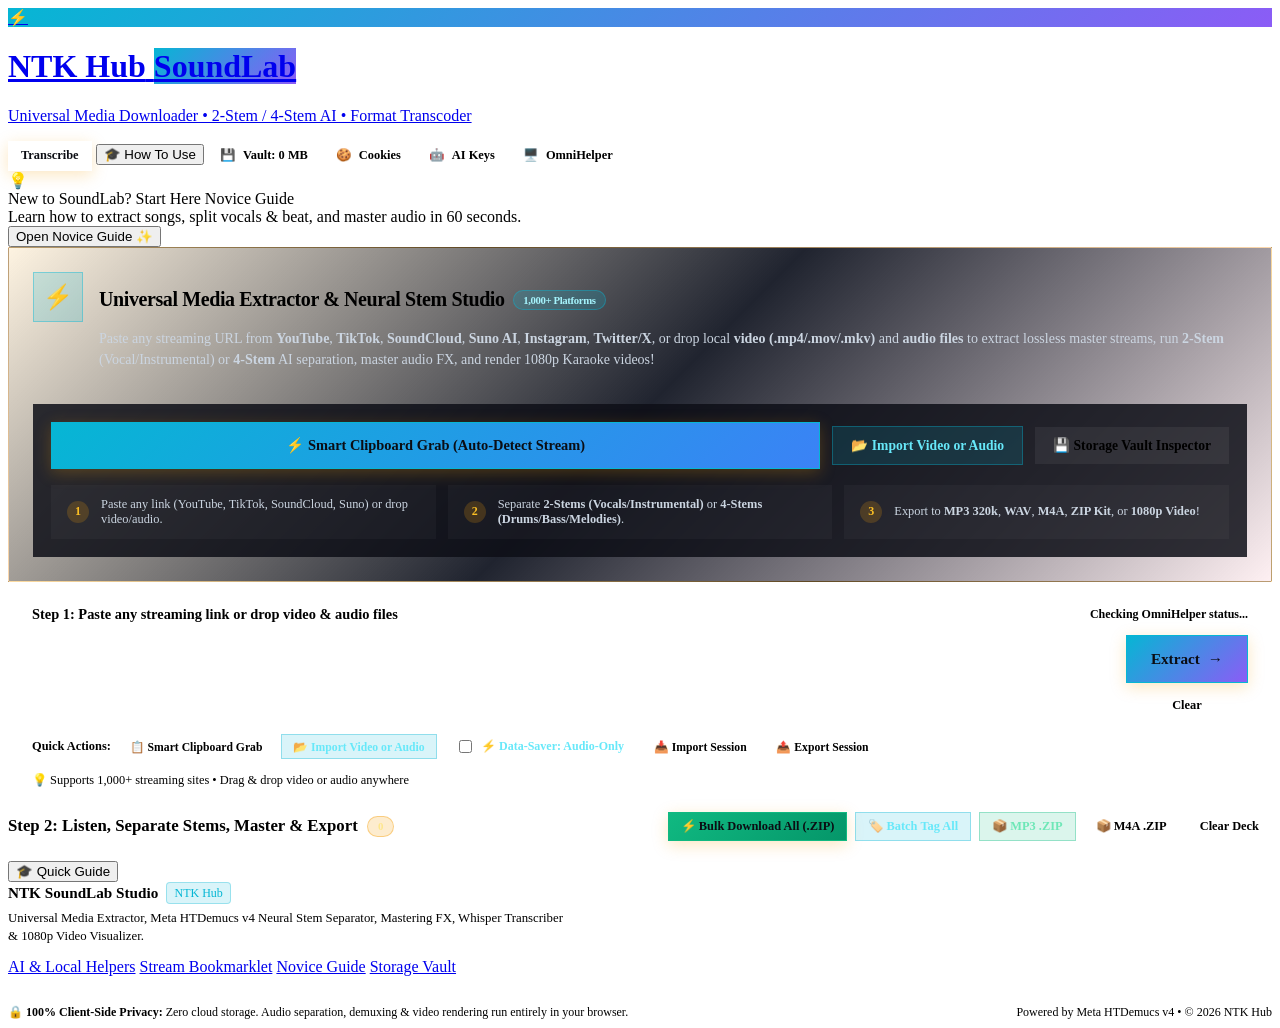
==== working/index.html @ 87c5a944 "Release SoundLab 2026.11.11.2 with practical setup and usage guides" ====
<!DOCTYPE html>
<html lang="en">
<head>
  <meta charset="UTF-8" />
  <meta name="viewport" content="width=device-width, initial-scale=1.0" />
  <meta name="theme-color" content="#06b6d4" />
  <title>NTK SoundLab Studio • Universal Media &amp; Neural Stem Separator</title>
  <meta name="description" content="NTK Hub universal multi-platform media downloader, video & audio demuxer, Meta HTDemucs v4 2-stem and 4-stem neural separator, waveform trimmer, mastering FX, ID3 tagger, and 1080p karaoke video studio." />

  <!-- PWA Manifest & Studio Vector Icons -->
  <link rel="manifest" href="manifest.json" />
  <link rel="icon" type="image/svg+xml" href="assets/icon.svg" />
  <link rel="apple-touch-icon" href="assets/icons/icon-192.png" />
  <meta name="apple-mobile-web-app-capable" content="yes" />
  <meta name="apple-mobile-web-app-status-bar-style" content="black-translucent" />
  <meta name="apple-mobile-web-app-title" content="NTK SoundLab" />

  <!-- Google Fonts: Inter, JetBrains Mono, Montserrat, Orbitron & Playfair Display -->
  <link rel="preconnect" href="https://fonts.googleapis.com" />
  <link rel="preconnect" href="https://fonts.gstatic.com" crossorigin />
  <link href="https://fonts.googleapis.com/css2?family=Inter:wght@400;500;600;700;800;900&family=JetBrains+Mono:wght@400;600;700&family=Montserrat:wght@700;800;900&family=Orbitron:wght@700;900&family=Poppins:wght@700;800&family=Bebas+Neue&family=Playfair+Display:ital,wght@0,600;0,700;1,600&display=swap" rel="stylesheet" />

  <!-- Modular CSS System -->
  <link rel="stylesheet" href="css/style.css?v=2026.11.11.2" />
  <link rel="stylesheet" href="css/components.css?v=2026.11.11.2" />
  <link rel="stylesheet" href="css/tutorial.css?v=2026.11.11.2" />
  <link rel="stylesheet" href="css/player.css?v=2026.11.11.2" />
  <link rel="stylesheet" href="css/visualizer.css?v=2026.11.11.2" />

  <link rel="stylesheet" href="css/transcribe.css?v=2026.11.11.2" />

  <!-- Bundled MP3 Encoder (lamejs) + ZIP Packager (JSZip) with CDN fallbacks -->
  <script src="lib/lame.all.js?v=2026.11.11.2"></script>
  <script src="lib/jszip.min.js?v=2026.11.11.2"></script>
  <script>
    if (typeof window.lamejs === 'undefined') {
      const s = document.createElement('script');
      s.src = 'https://cdn.jsdelivr.net/npm/lamejs@1.2.1/lame.all.js';
      document.head.appendChild(s);
    }
    if (typeof window.JSZip === 'undefined') {
      const z = document.createElement('script');
      z.src = 'https://cdn.jsdelivr.net/npm/jszip@3.10.1/dist/jszip.min.js';
      document.head.appendChild(z);
    }
  </script>

  <!-- Main ES Module Application -->
  <script type="module" src="js/app.js?v=2026.11.11.2"></script>
</head>
<body>

  <!-- ===================================================================== -->
  <!-- HEADER                                                                -->
  <!-- ===================================================================== -->
  <header class="app-header">
    <div class="app-container header-inner">
      <a href="#" class="brand">
        <div class="brand-icon" style="background:linear-gradient(135deg,#06b6d4,#8b5cf6)">⚡</div>
        <div class="brand-text">
          <h1>
            <span>NTK Hub</span>
            <span class="badge-engine" style="background:linear-gradient(135deg,#06b6d4,#8b5cf6)">SoundLab</span>
          </h1>
          <p>Universal Media Downloader • 2-Stem / 4-Stem AI • Format Transcoder</p>
        </div>
      </a>

      <div class="header-actions">
        <button id="btnOpenTranscribe" class="btn btn-primary btn-sm" type="button" onclick="app.transcribe.open()">Transcribe</button>
        <!-- 🎓 Unmissable Novice Guide / How To Use Button -->
        <button
          type="button"
          onclick="app.openTutorialModal()"
          class="btn-header-tutorial"
          title="Interactive Novice Guide &amp; Walkthrough"
        >
          <span class="pulse-dot"></span>
          <span>🎓 How To Use</span>
        </button>

        <button
          id="btnInstallPwa"
          onclick="app.openInstallModal()"
          class="btn btn-warning btn-sm"
          style="display:none;"
          title="Install NTK SoundLab Studio as a standalone app"
        >
          <span>📲</span>
          <span>Install App</span>
        </button>

        <button
          id="btnVaultStatus"
          onclick="app.openVaultModal()"
          class="btn btn-secondary btn-sm"
          title="IndexedDB Offline Vault (caches audio, stems, video blobs & AI models)"
        >
          <span>💾</span>
          <span id="vaultBadgeText">Vault: 0 MB</span>
        </button>

        <button
          id="btnOpenCookies"
          class="btn btn-secondary btn-sm"
          title="Session Cookie Manager for private and age-gated media"
        >
          <span>🍪</span>
          <span>Cookies</span>
        </button>

        <button
          id="btnOpenAiKeys"
          class="btn btn-secondary btn-sm"
          onclick="app.openAiSettingsModal()"
          title="OpenRouter AI Key &amp; Automatic Transcription Settings"
        >
          <span>🤖</span>
          <span>AI Keys</span>
        </button>

        <button
          onclick="app.openHelperModal()"
          class="btn btn-secondary btn-sm"
          title="Local Python OmniHelper Server (yt-dlp + PyTorch HTDemucs)"
        >
          <span>🖥️</span>
          <span>OmniHelper</span>
        </button>
      </div>
    </div>
  </header>

  <!-- ===================================================================== -->
  <!-- MAIN CONTENT AREA                                                     -->
  <!-- ===================================================================== -->
  <main class="app-container main-content">

    <!-- 💡 NOVICE HERO CALLOUT BANNER (60-SECOND NOVICE GUIDE) -->
    <div id="noviceGuideBanner" class="novice-guide-banner">
      <div class="guide-banner-left">
        <div class="guide-banner-icon">💡</div>
        <div class="guide-banner-text">
          <div class="guide-banner-title">
            <span>New to SoundLab? Start Here</span>
            <span class="guide-badge-newbie">Novice Guide</span>
          </div>
          <div class="guide-banner-sub">
            Learn how to extract songs, split vocals &amp; beat, and master audio in 60 seconds.
          </div>
        </div>
      </div>
      <button type="button" class="btn-guide-cta" onclick="app.openTutorialModal()">
        <span>Open Novice Guide</span>
        <span>✨</span>
      </button>
    </div>

    <!-- UNIVERSAL MEDIA HERO CARD -->
    <section class="card card-hero">
      <div class="hero-content">
        <div class="hero-header">
          <div class="hero-icon" style="background:rgba(6,182,212,0.18);border-color:rgba(6,182,212,0.4)">⚡</div>
          <div class="hero-title-group">
            <h2>
              <span>Universal Media Extractor &amp; Neural Stem Studio</span>
              <span class="badge-pill badge-cyan">1,000+ Platforms</span>
            </h2>
            <p>
              Paste any streaming URL from <strong>YouTube</strong>, <strong>TikTok</strong>, <strong>SoundCloud</strong>, <strong>Suno AI</strong>, <strong>Instagram</strong>, <strong>Twitter/X</strong>, or drop local <strong>video (.mp4/.mov/.mkv)</strong> and <strong>audio files</strong> to extract lossless master streams, run <strong>2-Stem</strong> (Vocal/Instrumental) or <strong>4-Stem</strong> AI separation, master audio FX, and render 1080p Karaoke videos!
            </p>
          </div>
        </div>

        <div class="grabber-box">
          <div class="grabber-actions">
            <button
              onclick="app.pasteAndResolveClipboard()"
              class="btn btn-primary btn-bookmarklet"
              style="background:linear-gradient(135deg,#06b6d4 0%,#3b82f6 100%);border-color:#06b6d4"
              title="Read clipboard and resolve link immediately"
            >
              <span>⚡ Smart Clipboard Grab (Auto-Detect Stream)</span>
            </button>

            <button
              onclick="document.getElementById('localAudioFileInput').click()"
              class="btn btn-cyan"
            >
              <span>📂 Import Video or Audio</span>
            </button>

            <button
              onclick="app.openVaultModal()"
              class="btn btn-secondary"
              title="Inspect offline cached files and disk quota"
            >
              <span>💾 Storage Vault Inspector</span>
            </button>
          </div>

          <div class="grabber-steps">
            <div class="step-item">
              <span class="step-num">1</span>
              <span>Paste any link (YouTube, TikTok, SoundCloud, Suno) or drop video/audio.</span>
            </div>
            <div class="step-item">
              <span class="step-num">2</span>
              <span>Separate <strong>2-Stems (Vocals/Instrumental)</strong> or <strong>4-Stems (Drums/Bass/Melodies)</strong>.</span>
            </div>
            <div class="step-item">
              <span class="step-num">3</span>
              <span>Export to <strong>MP3 320k</strong>, <strong>WAV</strong>, <strong>M4A</strong>, <strong>ZIP Kit</strong>, or <strong>1080p Video</strong>!</span>
            </div>
          </div>
        </div>
      </div>
    </section>

    <!-- STEP 1: SMART URL & LOCAL FILE IMPORT SECTION -->
    <section class="card">
      <div class="input-header">
        <label for="songUrlInput" class="input-label">
          <span>Step 1: Paste any streaming link or drop video &amp; audio files</span>
        </label>
        <div id="proxyStatusPill" class="proxy-status-pill">
          <span class="status-dot"></span>
          <span>Checking OmniHelper status...</span>
        </div>
      </div>

      <div class="input-group">
        <textarea
          id="songUrlInput"
          class="url-textarea"
          rows="2"
          placeholder="Paste YouTube, TikTok, SoundCloud, Suno AI, Instagram, Twitter/X, Vimeo, HLS (.m3u8), or direct MP4/MP3 URLs..."
        ></textarea>

        <div class="input-controls">
          <button id="btnAddSong" class="btn btn-primary btn-lg" style="background:linear-gradient(135deg,#06b6d4 0%,#8b5cf6 100%);border-color:#06b6d4">
            <span>Extract</span>
            <span>→</span>
          </button>
          <button id="btnClearInput" class="btn btn-ghost btn-sm">
            Clear
          </button>
        </div>
      </div>

      <div class="input-footer">
        <div class="quick-samples">
          <span style="font-weight:700;color:var(--text-secondary)">Quick Actions:</span>
          <button
            onclick="app.pasteAndResolveClipboard()"
            class="btn btn-secondary btn-sm"
            style="padding:0.28rem 0.68rem;font-size:0.73rem"
            title="Read links directly from clipboard and load them into the deck"
          >
            📋 Smart Clipboard Grab
          </button>

          <input
            type="file"
            id="localAudioFileInput"
            accept=".mp4,.mov,.mkv,.webm,.avi,.m4a,.mp3,.wav,.flac,.ogg,video/*,audio/*"
            multiple
            style="display:none"
            onchange="app.handleLocalFileSelect(event)"
          />
          <button
            onclick="document.getElementById('localAudioFileInput').click()"
            class="btn btn-cyan btn-sm"
            style="padding:0.28rem 0.68rem;font-size:0.73rem"
            title="Import any video or audio file from your device for audio demuxing, 2-Stem / 4-Stem AI separation, Trimming, FX, or Video rendering"
          >
            📂 Import Video or Audio
          </button>

          <label style="display:inline-flex;align-items:center;gap:0.35rem;font-size:0.75rem;cursor:pointer;color:var(--text-secondary);background:rgba(255,255,255,0.04);padding:0.28rem 0.68rem;border-radius:6px;border:1px solid var(--border-subtle)" title="Toggle Data-Saver to extract audio streams only without downloading full video">
            <input type="checkbox" id="chkAudioOnlyGrab" style="accent-color:#06b6d4" />
            <span style="color:#67e8f9;font-weight:600">⚡ Data-Saver: Audio-Only</span>
          </label>

          <input
            type="file"
            id="deckJsonFileInput"
            accept=".json,application/json"
            style="display:none"
            onchange="app.handleImportDeckJson(event)"
          />
          <button
            onclick="document.getElementById('deckJsonFileInput').click()"
            class="btn btn-secondary btn-sm"
            style="padding:0.28rem 0.68rem;font-size:0.73rem"
            title="Import a saved Studio Deck JSON session"
          >
            📥 Import Session
          </button>

          <button
            onclick="app.exportDeckJson()"
            class="btn btn-secondary btn-sm"
            style="padding:0.28rem 0.68rem;font-size:0.73rem"
            title="Export your current Studio Deck metadata as a portable JSON session"
          >
            📤 Export Session
          </button>
        </div>
        <div>
          <span>💡 Supports 1,000+ streaming sites • Drag &amp; drop video or audio anywhere</span>
        </div>
      </div>
    </section>

    <!-- STEP 2: ACTIVE SONGS DECK -->
    <section>
      <div class="section-header" style="flex-wrap:wrap">
        <div class="section-title">
          <span>Step 2: Listen, Separate Stems, Master & Export</span>
          <span id="songCountBadge" class="badge-pill badge-amber">0</span>
        </div>

        <div class="deck-actions-group">
          <button
            id="btnBulkDownloadZip"
            onclick="app.openBulkDownloadModal()"
            class="btn btn-primary btn-sm"
            style="background:linear-gradient(135deg, #10b981 0%, #059669 100%);border-color:#10b981;font-weight:700"
            title="Download all songs in your playlist or deck at once into a single .ZIP with your chosen format"
          >
            ⚡ Bulk Download All (.ZIP)
          </button>
          <button
            id="btnBatchMetaTag"
            onclick="app.openBatchMetaModal()"
            class="btn btn-cyan btn-sm"
            title="Edit Album, Artist, Year, and Genre tags for all tracks in the deck at once"
          >
            🏷️ Batch Tag All
          </button>
          <button
            id="btnBatchZipMp3"
            onclick="app.downloadBatchDeckZip('mp3')"
            class="btn btn-accent btn-sm"
            title="Quick Download every song in your deck as Tagged 320k MP3s inside a single .ZIP"
          >
            📦 MP3 .ZIP
          </button>
          <button
            id="btnBatchZipM4a"
            onclick="app.downloadBatchDeckZip('m4a')"
            class="btn btn-secondary btn-sm"
            title="Quick Download every song in your deck as original M4A masters inside a single .ZIP"
          >
            📦 M4A .ZIP
          </button>
          <button id="btnClearAll" class="btn btn-ghost btn-sm" style="color:var(--text-muted)">
            Clear Deck
          </button>
        </div>
      </div>

      <!-- Container dynamically populated by app.js -->
      <div id="songsContainer" class="songs-grid"></div>
    </section>

  </main>

  <!-- ===================================================================== -->
  <!-- NEURAL AI STEM STUDIO (2-STEM & 4-STEM HTDEMUCS v4)                   -->
  <!-- ===================================================================== -->
  <div id="stemsModal" class="modal-overlay">
    <div class="modal-content stems-modal-content">
      <div class="modal-header">
        <div class="modal-title">
          <span>🎛️</span>
          <span id="stemsModalTitle">Neural AI Stem Studio</span>
        </div>
        <button data-close-modal class="btn btn-ghost btn-icon">✕</button>
      </div>

      <p style="font-size:0.83rem;color:var(--text-secondary);line-height:1.45">
        Neural source separation powered by <strong>Meta HTDemucs v4</strong>. Choose <strong>2-Stem Mode</strong> (Vocals + Clean Instrumental), <strong>4-Stem Studio</strong> (Vocals, Drums, Bass, Melodies), or <strong>Vocal Demixing</strong> (Lead + Backing Harmonies).
      </p>

      <!-- Hybrid Engine & Stem Mode Toolbar -->
      <div class="engine-toolbar" style="gap:0.75rem;flex-wrap:wrap">
        <div style="display:flex;align-items:center;gap:0.45rem;flex-wrap:wrap">
          <label for="stemTargetMode" style="font-size:0.76rem;font-weight:700;color:#67e8f9">Stem Mode:</label>
          <select id="stemTargetMode" class="studio-select" onchange="app.handleStemTargetModeChange(this.value)">
            <option value="2-stem">✌️ 2-Stem (Vocals + Instrumental)</option>
            <option value="4-stem" selected>🎛️ 4-Stem (Vocals, Drums, Bass, Melodies)</option>
            <option value="vocal-split">🎙️ Vocal Demix (Lead + Backing)</option>
            <option value="5-stem">📦 5-Stem Studio Kit (All Tracks)</option>
          </select>
        </div>

        <div style="display:flex;align-items:center;gap:0.45rem;flex-wrap:wrap">
          <label for="stemEngineMode" style="font-size:0.76rem;font-weight:700;color:var(--text-secondary)">AI Engine:</label>
          <select id="stemEngineMode" class="studio-select">
            <option value="auto">⚡ Auto Hybrid (Local PyTorch → In-Browser WebGPU/WASM)</option>
            <option value="local">🖥️ Local PyTorch HTDemucs v4 (Port 8899 Helper)</option>
            <option value="browser">🌐 In-Browser ONNX WebGPU / WASM (100% Static Host)</option>
          </select>
        </div>

        <div style="display:flex;align-items:center;gap:0.5rem;margin-left:auto">
          <span id="stemActiveEngineBadge" class="badge-pill badge-emerald">HTDemucs v4</span>
          <button
            id="btnReseparateStems"
            onclick="app.reseparateActiveStems()"
            class="btn btn-secondary btn-sm"
            title="Run fresh neural stem separation using the selected engine"
          >
            ↻ Re-run AI
          </button>
        </div>
      </div>

      <!-- Neural Progress Card -->
      <div id="stemsProgressCard" class="stem-progress-card">
        <div class="progress-bar-track">
          <div id="stemsProgressBar" class="progress-bar-fill" style="width:0%"></div>
        </div>
        <div class="progress-status-text">
          <span id="stemsStatusText">Initializing HTDemucs v4 neural network...</span>
          <strong id="stemsProgressPct">0%</strong>
        </div>
      </div>

      <!-- 4-Track Interactive Console Mixer -->
      <div id="stemsConsoleWrap" class="stem-console-wrap" style="display:none">
        <!-- Master Transport & Presets -->
        <div class="console-transport">
          <div class="transport-main-row">
            <button
              id="stemMixPlayBtn"
              onclick="app.toggleStemMixerPlay()"
              class="btn btn-primary btn-sm"
              style="min-width:96px"
            >
              ▶ Play Mix
            </button>
            <button
              onclick="app.stopStemMixer()"
              class="btn btn-secondary btn-sm"
              title="Stop & return to 0:00"
            >
              ⏹
            </button>
            <input
              type="range"
              id="stemMixScrubber"
              class="transport-scrubber"
              min="0"
              max="1000"
              value="0"
              oninput="app.seekStemMixer(this.value)"
            />
            <span id="stemMixTimeText" class="transport-time">0:00 / 0:00</span>
          </div>

          <div class="preset-chips-row" id="presetChipsRow">
            <span style="font-size:0.72rem;font-weight:700;color:var(--text-muted);margin-right:0.2rem">Quick Mix:</span>
            <button class="preset-chip active" id="chip-preset-full" data-stem-preset="full" onclick="app.applyStemPreset('full')">🎚️ Balanced Mix</button>
            <button class="preset-chip" id="chip-preset-acapella" data-stem-preset="acapella" onclick="app.applyStemPreset('acapella')">🎤 Acapella (Voice Only)</button>
            <button class="preset-chip" id="chip-preset-karaoke" data-stem-preset="karaoke" onclick="app.applyStemPreset('karaoke')">🎸 Karaoke (No Voice)</button>
            <button class="preset-chip" id="chip-preset-boost" data-stem-preset="voice_boost" onclick="app.applyStemPreset('voice_boost')">🔊 Voice Boost</button>
            <button class="preset-chip" id="chip-preset-drumless" data-stem-preset="drumless" onclick="app.applyStemPreset('drumless')">🥁 Drumless</button>
            <button class="preset-chip" id="chip-preset-rhythm" data-stem-preset="rhythm" onclick="app.applyStemPreset('rhythm')">🔊 Rhythm (D+B)</button>
            <button
              id="btnSplitVocals"
              onclick="app.splitCurrentVocals()"
              class="btn btn-cyan btn-sm"
              style="font-size:0.72rem;padding:0.22rem 0.55rem;margin-left:auto"
              title="Separate Vocals into Lead Vocals and Backing Harmonies"
            >
              🎙️ Split Vocals (Lead / Backing)
            </button>
          </div>
        </div>

        <!-- Channel Strips -->
        <div class="stem-tracks-list">
          <!-- Strip 1: Vocals (Full) -->
          <div class="stem-strip" id="stem-strip-vocals">
            <div class="stem-track-label">
              <span class="stem-dot" style="background:#22d3ee;box-shadow:0 0 8px #22d3ee"></span>
              <span>🎤 Vocals (All)</span>
            </div>
            <div class="stem-ms-group">
              <button id="stem-mute-vocals" class="btn-ms mute-btn" onclick="app.toggleStemMute('vocals')" title="Mute Vocals">M</button>
              <button id="stem-solo-vocals" class="btn-ms solo-btn" onclick="app.toggleStemSolo('vocals')" title="Solo Vocals">S</button>
            </div>
            <div class="stem-fader-col">
              <div class="stem-fader-row">
                <input type="range" id="stem-fader-vocals" class="stem-fader" min="0" max="150" value="100" oninput="app.setStemVolume('vocals', this.value)" />
                <span id="stem-gain-vocals" class="stem-gain-val">100%</span>
              </div>
              <div class="stem-meter-track"><div id="stem-meter-vocals" class="stem-meter-fill"></div></div>
            </div>
            <div class="stem-dl-pair">
              <button class="btn btn-cyan btn-sm" onclick="app.downloadStemTrack('vocals', 'wav')">WAV</button>
              <button class="btn btn-secondary btn-sm" onclick="app.downloadStemTrack('vocals', 'mp3')">MP3</button>
            </div>
          </div>

          <!-- Strip 0: Full Instrumental (used in 2-Stem & Vocal Demix Modes) -->
          <div class="stem-strip" id="stem-strip-instrumental" style="display:none;background:rgba(168,85,247,0.06);border-color:rgba(168,85,247,0.3)">
            <div class="stem-track-label">
              <span class="stem-dot" style="background:#c084fc;box-shadow:0 0 8px #c084fc"></span>
              <span>🎸 Full Instrumental</span>
            </div>
            <div class="stem-ms-group">
              <button id="stem-mute-instrumental" class="btn-ms mute-btn" onclick="app.toggleStemMute('instrumental')" title="Mute Instrumental">M</button>
              <button id="stem-solo-instrumental" class="btn-ms solo-btn" onclick="app.toggleStemSolo('instrumental')" title="Solo Instrumental">S</button>
            </div>
            <div class="stem-fader-col">
              <div class="stem-fader-row">
                <input type="range" id="stem-fader-instrumental" class="stem-fader" min="0" max="150" value="100" oninput="app.setStemVolume('instrumental', this.value)" />
                <span id="stem-gain-instrumental" class="stem-gain-val">100%</span>
              </div>
              <div class="stem-meter-track"><div id="stem-meter-instrumental" class="stem-meter-fill"></div></div>
            </div>
            <div class="stem-dl-pair">
              <button class="btn btn-purple btn-sm" onclick="app.downloadStemTrack('instrumental', 'wav')">WAV</button>
              <button class="btn btn-secondary btn-sm" onclick="app.downloadStemTrack('instrumental', 'mp3')">MP3</button>
            </div>
          </div>

          <!-- Strip 1A: Lead Vocals (shown when split is active) -->
          <div class="stem-strip" id="stem-strip-lead_vocals" style="display:none;background:rgba(34,211,238,0.06);border-color:rgba(34,211,238,0.3)">
            <div class="stem-track-label">
              <span class="stem-dot" style="background:#38bdf8;box-shadow:0 0 8px #38bdf8"></span>
              <span>🎤 Lead Vocals (Center)</span>
            </div>
            <div class="stem-ms-group">
              <button id="stem-mute-lead_vocals" class="btn-ms mute-btn" onclick="app.toggleStemMute('lead_vocals')" title="Mute Lead Vocals">M</button>
              <button id="stem-solo-lead_vocals" class="btn-ms solo-btn" onclick="app.toggleStemSolo('lead_vocals')" title="Solo Lead Vocals">S</button>
            </div>
            <div class="stem-fader-col">
              <div class="stem-fader-row">
                <input type="range" id="stem-fader-lead_vocals" class="stem-fader" min="0" max="150" value="100" oninput="app.setStemVolume('lead_vocals', this.value)" />
                <span id="stem-gain-lead_vocals" class="stem-gain-val">100%</span>
              </div>
              <div class="stem-meter-track"><div id="stem-meter-lead_vocals" class="stem-meter-fill"></div></div>
            </div>
            <div class="stem-dl-pair">
              <button class="btn btn-cyan btn-sm" onclick="app.downloadStemTrack('lead_vocals', 'wav')">WAV</button>
              <button class="btn btn-secondary btn-sm" onclick="app.downloadStemTrack('lead_vocals', 'mp3')">MP3</button>
            </div>
          </div>

          <!-- Strip 1B: Backing Harmonies (shown when split is active) -->
          <div class="stem-strip" id="stem-strip-backing_vocals" style="display:none;background:rgba(168,85,247,0.06);border-color:rgba(168,85,247,0.3)">
            <div class="stem-track-label">
              <span class="stem-dot" style="background:#c084fc;box-shadow:0 0 8px #c084fc"></span>
              <span>👥 Backing Harmonies</span>
            </div>
            <div class="stem-ms-group">
              <button id="stem-mute-backing_vocals" class="btn-ms mute-btn" onclick="app.toggleStemMute('backing_vocals')" title="Mute Backing Vocals">M</button>
              <button id="stem-solo-backing_vocals" class="btn-ms solo-btn" onclick="app.toggleStemSolo('backing_vocals')" title="Solo Backing Vocals">S</button>
            </div>
            <div class="stem-fader-col">
              <div class="stem-fader-row">
                <input type="range" id="stem-fader-backing_vocals" class="stem-fader" min="0" max="150" value="100" oninput="app.setStemVolume('backing_vocals', this.value)" />
                <span id="stem-gain-backing_vocals" class="stem-gain-val">100%</span>
              </div>
              <div class="stem-meter-track"><div id="stem-meter-backing_vocals" class="stem-meter-fill"></div></div>
            </div>
            <div class="stem-dl-pair">
              <button class="btn btn-cyan btn-sm" onclick="app.downloadStemTrack('backing_vocals', 'wav')">WAV</button>
              <button class="btn btn-secondary btn-sm" onclick="app.downloadStemTrack('backing_vocals', 'mp3')">MP3</button>
            </div>
          </div>

          <!-- Strip 2: Drums -->
          <div class="stem-strip" id="stem-strip-drums">
            <div class="stem-track-label">
              <span class="stem-dot" style="background:#f59e0b;box-shadow:0 0 8px #f59e0b"></span>
              <span>🥁 Drums</span>
            </div>
            <div class="stem-ms-group">
              <button id="stem-mute-drums" class="btn-ms mute-btn" onclick="app.toggleStemMute('drums')" title="Mute Drums">M</button>
              <button id="stem-solo-drums" class="btn-ms solo-btn" onclick="app.toggleStemSolo('drums')" title="Solo Drums">S</button>
            </div>
            <div class="stem-fader-col">
              <div class="stem-fader-row">
                <input type="range" id="stem-fader-drums" class="stem-fader" min="0" max="150" value="100" oninput="app.setStemVolume('drums', this.value)" />
                <span id="stem-gain-drums" class="stem-gain-val">100%</span>
              </div>
              <div class="stem-meter-track"><div id="stem-meter-drums" class="stem-meter-fill"></div></div>
            </div>
            <div class="stem-dl-pair">
              <button class="btn btn-secondary btn-sm" onclick="app.downloadStemTrack('drums', 'wav')">WAV</button>
              <button class="btn btn-secondary btn-sm" onclick="app.downloadStemTrack('drums', 'mp3')">MP3</button>
            </div>
          </div>

          <!-- Strip 3: Bass -->
          <div class="stem-strip" id="stem-strip-bass">
            <div class="stem-track-label">
              <span class="stem-dot" style="background:#10b981;box-shadow:0 0 8px #10b981"></span>
              <span>🎸 Bass</span>
            </div>
            <div class="stem-ms-group">
              <button id="stem-mute-bass" class="btn-ms mute-btn" onclick="app.toggleStemMute('bass')" title="Mute Bass">M</button>
              <button id="stem-solo-bass" class="btn-ms solo-btn" onclick="app.toggleStemSolo('bass')" title="Solo Bass">S</button>
            </div>
            <div class="stem-fader-col">
              <div class="stem-fader-row">
                <input type="range" id="stem-fader-bass" class="stem-fader" min="0" max="150" value="100" oninput="app.setStemVolume('bass', this.value)" />
                <span id="stem-gain-bass" class="stem-gain-val">100%</span>
              </div>
              <div class="stem-meter-track"><div id="stem-meter-bass" class="stem-meter-fill"></div></div>
            </div>
            <div class="stem-dl-pair">
              <button class="btn btn-secondary btn-sm" onclick="app.downloadStemTrack('bass', 'wav')">WAV</button>
              <button class="btn btn-secondary btn-sm" onclick="app.downloadStemTrack('bass', 'mp3')">MP3</button>
            </div>
          </div>

          <!-- Strip 4: Other / Melodies -->
          <div class="stem-strip" id="stem-strip-other">
            <div class="stem-track-label">
              <span class="stem-dot" style="background:#a855f7;box-shadow:0 0 8px #a855f7"></span>
              <span>🎹 Melodies</span>
            </div>
            <div class="stem-ms-group">
              <button id="stem-mute-other" class="btn-ms mute-btn" onclick="app.toggleStemMute('other')" title="Mute Melodies / Instruments">M</button>
              <button id="stem-solo-other" class="btn-ms solo-btn" onclick="app.toggleStemSolo('other')" title="Solo Melodies / Instruments">S</button>
            </div>
            <div class="stem-fader-col">
              <div class="stem-fader-row">
                <input type="range" id="stem-fader-other" class="stem-fader" min="0" max="150" value="100" oninput="app.setStemVolume('other', this.value)" />
                <span id="stem-gain-other" class="stem-gain-val">100%</span>
              </div>
              <div class="stem-meter-track"><div id="stem-meter-other" class="stem-meter-fill"></div></div>
            </div>
            <div class="stem-dl-pair">
              <button class="btn btn-secondary btn-sm" onclick="app.downloadStemTrack('other', 'wav')">WAV</button>
              <button class="btn btn-secondary btn-sm" onclick="app.downloadStemTrack('other', 'mp3')">MP3</button>
            </div>
          </div>
        </div>

        <!-- Master Stem Exports -->
        <div class="stem-export-grid" id="stemExportGrid">
          <button id="btnZip2StemWav" class="btn btn-cyan" onclick="app.downloadStemsZip('wav', '2-stem')">
            ✌️ 2-Stem Kit (.ZIP WAV)
          </button>
          <button id="btnZip2StemMp3" class="btn btn-secondary" onclick="app.downloadStemsZip('mp3', '2-stem')">
            ✌️ 2-Stem Kit (.ZIP MP3)
          </button>
          <button class="btn btn-purple" onclick="app.downloadStemTrack('instrumental', 'wav')">
            🎸 Full Instrumental (WAV)
          </button>
          <button class="btn btn-purple" onclick="app.downloadStemTrack('instrumental', 'mp3')">
            🎸 Full Instrumental (MP3 + ID3)
          </button>
          <button class="btn btn-accent" onclick="app.exportCustomStemMix('wav')">
            🎛️ Custom Fader Mix (WAV)
          </button>
          <button class="btn btn-accent" onclick="app.exportCustomStemMix('mp3')">
            🎛️ Custom Fader Mix (MP3 + ID3)
          </button>
          <button id="btnStemsZipWav" class="btn btn-primary" onclick="app.downloadAllStemsZip('wav')">
            📦 All Stems Kit (.ZIP WAV)
          </button>
          <button id="btnStemsZipMp3" class="btn btn-secondary" onclick="app.downloadAllStemsZip('mp3')">
            📦 All Stems Kit (.ZIP MP3)
          </button>
        </div>
      </div>

      <div style="display:flex;justify-content:flex-end">
        <button data-close-modal class="btn btn-secondary btn-sm">Close Console</button>
      </div>
    </div>
  </div>

  <!-- ===================================================================== -->
  <!-- WAVEFORM AUDIO TRIMMER & MASTERING FX STUDIO MODAL                    -->
  <!-- ===================================================================== -->
  <div id="trimFxModal" class="modal-overlay">
    <div class="modal-content trim-modal-content">
      <div class="modal-header">
        <div class="modal-title">
          <span>✂️</span>
          <span id="trimModalTitle">Waveform Trimmer & Mastering FX Studio</span>
        </div>
        <button data-close-modal class="btn btn-ghost btn-icon">✕</button>
      </div>

      <div id="trimStatusBanner" class="code-box" style="display:none">
        <span>Loading waveform...</span>
      </div>

      <!-- Waveform Canvas & Trim Handles -->
      <div class="trim-wave-box">
        <canvas id="trimWaveCanvas" width="700" height="108"></canvas>
        <div class="trim-readout-bar">
          <span>IN: <strong id="trimInLabel" style="color:#34d399">0:00.0</strong></span>
          <span>OUT: <strong id="trimOutLabel" style="color:#fbbf24">0:00.0</strong></span>
          <span>Duration: <strong id="trimLenLabel" style="color:#67e8f9">0:00.0</strong></span>
          <div style="display:flex;gap:0.35rem">
            <button class="btn btn-secondary btn-sm" style="padding:0.2rem 0.5rem;font-size:0.7rem" onclick="app.setQuickTrim('full')">Full</button>
            <button class="btn btn-secondary btn-sm" style="padding:0.2rem 0.5rem;font-size:0.7rem" onclick="app.setQuickTrim('30s')">30s Clip</button>
            <button class="btn btn-secondary btn-sm" style="padding:0.2rem 0.5rem;font-size:0.7rem" onclick="app.setQuickTrim('15s')">15s Hook</button>
          </div>
        </div>
      </div>

      <!-- Precision Trim & Fade Controls -->
      <div class="trim-sliders-grid">
        <div class="trim-field">
          <label><span>Start Point</span><span id="trimStartVal">0.0s</span></label>
          <input type="range" id="trimStartRange" min="0" max="100" step="0.1" value="0" oninput="app.onTrimSliderChange('start', this.value)" />
        </div>
        <div class="trim-field">
          <label><span>End Point</span><span id="trimEndVal">0.0s</span></label>
          <input type="range" id="trimEndRange" min="0" max="100" step="0.1" value="100" oninput="app.onTrimSliderChange('end', this.value)" />
        </div>
        <div class="trim-field">
          <label><span>Fade In</span><span id="trimFadeInVal">0.0s</span></label>
          <input type="range" id="trimFadeInRange" min="0" max="8" step="0.5" value="0" oninput="app.onTrimFadeChange()" />
        </div>
        <div class="trim-field">
          <label><span>Fade Out</span><span id="trimFadeOutVal">0.0s</span></label>
          <input type="range" id="trimFadeOutRange" min="0" max="8" step="0.5" value="0" oninput="app.onTrimFadeChange()" />
        </div>
      </div>

      <!-- Peak Normalizer Toggle -->
      <label class="karaoke-toggle-row">
        <span>🔊 Peak Normalize Output to -0.5 dBFS (Studio Loudness Safe)</span>
        <input type="checkbox" id="trimNormalizeChk" checked />
      </label>

      <!-- 6 Mastering & Creative FX Presets -->
      <div class="control-group">
        <span class="control-label">Mastering & Creative FX Chain</span>
        <div id="fxPresetsGrid" class="fx-presets-grid">
          <button class="fx-preset-card active" data-fx="clean" onclick="app.selectFxPreset('clean')">
            <span class="fx-preset-title">✨ Original Clean</span>
            <span class="fx-preset-desc">Bit-clean trim & fades</span>
          </button>
          <button class="fx-preset-card" data-fx="warm_master" onclick="app.selectFxPreset('warm_master')">
            <span class="fx-preset-title">💎 Studio Master</span>
            <span class="fx-preset-desc">Warm EQ + Glue Compression</span>
          </button>
          <button class="fx-preset-card" data-fx="slowed_reverb" onclick="app.selectFxPreset('slowed_reverb')">
            <span class="fx-preset-title">🌊 Slowed + Reverb</span>
            <span class="fx-preset-desc">0.86x Tape Pitch + Lush Hall</span>
          </button>
          <button class="fx-preset-card" data-fx="nightcore" onclick="app.selectFxPreset('nightcore')">
            <span class="fx-preset-title">⚡ Nightcore</span>
            <span class="fx-preset-desc">1.20x Pitch/Tempo + Air Boost</span>
          </button>
          <button class="fx-preset-card" data-fx="bass_boost" onclick="app.selectFxPreset('bass_boost')">
            <span class="fx-preset-title">🔊 808 Bass Boost</span>
            <span class="fx-preset-desc">+6.5 dB Sub Punch + Limiter</span>
          </button>
          <button class="fx-preset-card" data-fx="lofi_vinyl" onclick="app.selectFxPreset('lofi_vinyl')">
            <span class="fx-preset-title">📻 Lo-Fi Radio</span>
            <span class="fx-preset-desc">Warm 3.9 kHz Filter + Tape Drive</span>
          </button>
        </div>
      </div>

      <!-- Preview & Export Buttons -->
      <div style="display:flex;flex-wrap:wrap;gap:0.65rem;justify-content:space-between;align-items:center">
        <button id="btnPreviewFx" class="btn btn-cyan" onclick="app.toggleFxPreview()">
          ▶ Audition Processed Mix
        </button>

        <div style="display:flex;flex-wrap:wrap;gap:0.6rem">
          <button id="btnExportFxWav" class="btn btn-accent" onclick="app.exportProcessedFx('wav')">
            ⬇ Mastered WAV
          </button>
          <button id="btnExportFxMp3" class="btn btn-primary" onclick="app.exportProcessedFx('mp3')">
            ⬇ Mastered MP3 (320k + ID3)
          </button>
        </div>
      </div>
    </div>
  </div>

  <!-- ===================================================================== -->
  <!-- KARAOKE VIDEO & VISUALIZER STUDIO MODAL (WORLD-CLASS SUITE)           -->
  <!-- ===================================================================== -->
  <div id="videoStudioModal" class="modal-overlay">
    <div class="modal-content studio-modal-content">
      <div class="modal-header">
        <div class="modal-title">
          <span>🎬</span>
          <span id="studioSongTitle">Karaoke Video Studio</span>
        </div>
        <button data-close-modal class="btn btn-ghost btn-icon">✕</button>
      </div>

      <div class="studio-grid">
        <!-- Visual Preview Canvas & Transport -->
        <div class="studio-preview-pane">
          <!-- PREVIEW TOOLBAR: Quick Format Switcher + Expand + Fullscreen -->
          <div class="preview-toolbar-row">
            <div class="preview-ratio-quick-group">
              <span class="preview-toolbar-label">Format:</span>
              <button type="button" class="preview-ratio-chip active" data-ratio="1:1" onclick="app.setVideoAspectRatio('1:1')" title="1:1 Square (Instagram Post / Album Sleeve)">
                💿 1:1 Square
              </button>
              <button type="button" class="preview-ratio-chip" data-ratio="9:16" onclick="app.setVideoAspectRatio('9:16')" title="9:16 Vertical (TikTok / Reels / Shorts)">
                📱 9:16 Vertical
              </button>
              <button type="button" class="preview-ratio-chip" data-ratio="16:9" onclick="app.setVideoAspectRatio('16:9')" title="16:9 Landscape (YouTube / Cinema HD)">
                🎬 16:9 Wide
              </button>
            </div>
            <div class="preview-view-actions">
              <button type="button" id="btnTogglePreviewExpand" class="btn btn-ghost btn-xs preview-action-btn" onclick="app.togglePreviewExpand()" title="Expand preview size in Studio (Theater Mode)">
                <span class="expand-icon">⤢</span> <span class="expand-text">Expand Preview</span>
              </button>
              <button type="button" id="btnTogglePreviewFullscreen" class="btn btn-primary btn-xs preview-action-btn" onclick="app.enterPreviewFullscreen()" title="Full Screen Cinema (Esc to exit)">
                <span>⛶</span> Full Screen
              </button>
            </div>
          </div>

          <!-- STAGE VIEWPORT (Centered Device Screen Framing) -->
          <div class="studio-preview-stage">
            <div id="canvasContainer" class="canvas-container ratio-1-1" ondblclick="app.togglePreviewFullscreen()">
              <!-- Smartphone Camera Notch (only visible in 9:16 vertical mode) -->
              <div class="phone-notch-pill"></div>

              <!-- Fullscreen Cinema Floating Top HUD (only in fullscreen) -->
              <div class="cinema-top-hud">
                <div class="cinema-hud-left">
                  <span class="cinema-badge">🎬 CINEMA FULLSCREEN</span>
                  <span id="cinemaHudSongTitle" class="cinema-title">Live Preview</span>
                  <span id="cinemaHudRatio" class="cinema-ratio-pill">1:1 Square</span>
                </div>
                <div class="cinema-hud-right">
                  <button type="button" class="cinema-hud-btn active" data-ratio="1:1" onclick="app.setVideoAspectRatio('1:1')">1:1</button>
                  <button type="button" class="cinema-hud-btn" data-ratio="9:16" onclick="app.setVideoAspectRatio('9:16')">9:16</button>
                  <button type="button" class="cinema-hud-btn" data-ratio="16:9" onclick="app.setVideoAspectRatio('16:9')">16:9</button>
                  <button type="button" class="btn btn-primary btn-sm cinema-exit-btn" onclick="app.exitPreviewFullscreen()">
                    ✕ Exit Full Screen (Esc)
                  </button>
                </div>
              </div>

              <canvas id="studioCanvas" width="1080" height="1080"></canvas>

              <!-- Fullscreen Cinema Floating Bottom HUD (only in fullscreen) -->
              <div class="cinema-bottom-hud">
                <div class="cinema-scrubber-container">
                  <input
                    type="range"
                    id="cinemaTimelineScrubber"
                    class="transport-scrubber"
                    min="0"
                    max="1000"
                    value="0"
                    oninput="app.scrubVideoTimeline(this.value)"
                    onchange="app.isUserDraggingScrubber = false; app.scrubVideoTimeline(this.value)"
                    onpointerdown="app.isUserDraggingScrubber = true"
                    onpointerup="app.isUserDraggingScrubber = false"
                    title="Scrub video timeline in Fullscreen"
                  />
                  <span id="cinemaTimelineTime" class="transport-time">0:00 / 0:00</span>
                </div>
                <div class="cinema-controls-row">
                  <button type="button" id="btnCinemaPlayPause" class="btn btn-secondary btn-sm" onclick="app.toggleVideoPreview()">
                    ▶ Live Preview with Audio
                  </button>
                  <button type="button" class="btn btn-ghost btn-sm" onclick="app.restartVideoPreview()">
                    ⏮ From Start
                  </button>
                  <button type="button" class="btn btn-ghost btn-sm" onclick="app.snapshotVideoFrame()">
                    📸 Snapshot Frame
                  </button>
                  <span style="flex:1"></span>
                  <span class="cinema-shortcut-hint">Double-click or press <strong>Esc</strong> to exit full screen</span>
                </div>
              </div>
            </div>
          </div>

          <div class="canvas-drag-hint">
            <span>💡 Drag artwork, visualizer, lyrics or title directly on canvas to reposition</span>
            <button id="btnResetCanvasPositions" class="btn btn-ghost btn-xs" onclick="app.resetVideoLayoutPositions()" style="display:none;" title="Reset all custom positions to centered defaults">
              ↺ Reset Drag Positions
            </button>
          </div>

          <!-- Timeline Scrubber Bar -->
          <div class="timeline-scrubber-row">
            <input
              type="range"
              id="videoTimelineScrubber"
              class="transport-scrubber"
              min="0"
              max="1000"
              value="0"
              oninput="app.scrubVideoTimeline(this.value)"
              onchange="app.isUserDraggingScrubber = false; app.scrubVideoTimeline(this.value)"
              onpointerdown="app.isUserDraggingScrubber = true"
              onpointerup="app.isUserDraggingScrubber = false"
              onpointercancel="app.isUserDraggingScrubber = false"
              title="Scrub timeline to inspect any second of your video"
            />
            <span id="videoTimelineTime" class="transport-time">0:00 / 0:00</span>
          </div>

          <div style="display:flex;justify-content:space-between;align-items:center;gap:0.5rem;flex-wrap:wrap">
            <div style="display:flex;gap:0.45rem">
              <button id="btnVideoLivePreview" class="btn btn-secondary btn-sm" onclick="app.toggleVideoPreview()">
                ▶ Live Preview with Audio
              </button>
              <button id="btnVideoRestartPreview" class="btn btn-ghost btn-sm" onclick="app.restartVideoPreview()" title="Restart preview from the beginning (0:00)">
                ⏮ From Start
              </button>
              <button class="btn btn-ghost btn-sm" onclick="app.snapshotVideoFrame()" title="Download current frame as high-res PNG snapshot">
                📸 Snapshot Frame
              </button>
              <button class="btn btn-cyan btn-sm" onclick="app.openThumbnailModal()" title="Create high-contrast viral thumbnail for YouTube or TikTok">
                🎨 Viral Thumbnail
              </button>
            </div>
            <span id="videoCanvasBadge" class="badge-pill badge-emerald">1080p Full HD</span>
          </div>

          <!-- Pinned Tap-to-Sync HUD Station (Directly in view under preview canvas) -->
          <div id="previewTapSyncHud" class="tap-sync-hud" style="display:none;">
            <div class="tap-sync-hud-header">
              <span class="tap-sync-hud-badge">🎙️ LIVE TAP-TO-SYNC ACTIVE</span>
              <span id="hudTapSyncProgress" class="tap-sync-hud-counter">Line 1 of 0</span>
            </div>
            <div id="hudTapSyncCurrentLine" class="tap-sync-hud-current">
              Press Spacebar or Tap Button on each lyric phrase start
            </div>
            <div id="hudTapSyncNextLine" class="tap-sync-hud-next">
              Next: ...
            </div>
            <div class="tap-sync-hud-actions">
              <button id="btnHudTapSyncAction" type="button" class="btn btn-primary btn-md tap-sync-giant-btn" onclick="app.tapNextLyricLine()">
                👉 TAP NEXT LINE (SPACEBAR)
              </button>
              <button type="button" class="btn btn-emerald btn-sm" onclick="app.finishTapToSync(true)">✓ Finish Sync</button>
              <button type="button" class="btn btn-ghost btn-sm" onclick="app.cancelTapToSync()">✕ Cancel</button>
            </div>
          </div>
        </div>

        <!-- Controls & Customization Tabs Pane -->
        <div class="studio-controls-pane">
          <!-- 1-CLICK NOVICE RECIPE COOKBOOKS (5-Column Symmetrical Grid, Zero Cutoff) -->
          <div class="preset-recipes-bar">
            <div style="display:flex;justify-content:space-between;align-items:center;margin-bottom:0.35rem">
              <span class="recipe-label" style="margin-bottom:0">⚡ 1-Click Quick Presets</span>
              <button type="button" class="btn btn-ghost btn-xs" style="color:#38bdf8;border:1px solid rgba(56,189,248,0.3);font-weight:700" onclick="app.aiAutoStyleVideo()" title="AI analyzes your song title, mood, and lyrics to automatically pick the perfect visualizer style, colors, camera motion, and particles">
                🪄 AI Auto-Style Video
              </button>
            </div>
            <div class="recipe-cards-grid">
              <button type="button" class="recipe-chip" onclick="app.applyVideoPreset('tiktok_story')" title="TikTok Reel (Vertical 9:16, bouncing CapCut captions, 3D starfield)">
                📱 TikTok
              </button>
              <button type="button" class="recipe-chip" onclick="app.applyVideoPreset('youtube_widescreen')" title="YouTube Wide (Widescreen 16:9, spinning vinyl record, glowing embers)">
                🎬 YouTube
              </button>
              <button type="button" class="recipe-chip" onclick="app.applyVideoPreset('quote_card')" title="Quote Card (Square 1:1, dimmed background, bold centered quote, plexus lines)">
                💬 Quote
              </button>
              <button type="button" class="recipe-chip" onclick="app.applyVideoPreset('ad_promo')" title="Ad &amp; Promo (High-converting top hook, urgency badge, WhatsApp CTA)">
                📢 Promo
              </button>
              <button type="button" class="recipe-chip" onclick="app.applyVideoPreset('karaoke_pro')" title="Karaoke Pro (Karaoke wipe highlighter, circular visualizer, audio ripples)">
                🎤 Karaoke
              </button>
              <button type="button" class="recipe-chip" onclick="app.applyVideoPreset('love_story')" title="Love Story (Romantic vertical 9:16, heart wipe transition, glowing hearts & rose theme)">
                💖 Love Story
              </button>
            </div>
          </div>

          <!-- Studio Tabs Header (2x4 Grid: Zero Cutoff & Symmetrical) -->
          <div class="studio-tabs-bar">
            <button class="studio-tab-btn active" data-vtab="brand" onclick="app.switchVideoTab('brand')">🏷️ Brand</button>
            <button class="studio-tab-btn" data-vtab="background" onclick="app.switchVideoTab('background')">🖼️ Backdrop</button>
            <button class="studio-tab-btn" data-vtab="particles" onclick="app.switchVideoTab('particles')">✨ Particles</button>
            <button class="studio-tab-btn" data-vtab="artwork" onclick="app.switchVideoTab('artwork')">💿 Artwork</button>
            <button class="studio-tab-btn" data-vtab="visualizer" onclick="app.switchVideoTab('visualizer')">🎛️ Visualizer</button>
            <button class="studio-tab-btn" data-vtab="lyrics" onclick="app.switchVideoTab('lyrics')">✍️ Lyrics</button>
            <button class="studio-tab-btn" data-vtab="ads" onclick="app.switchVideoTab('ads')">📢 Ad Studio</button>
            <button class="studio-tab-btn" data-vtab="export" onclick="app.switchVideoTab('export')">⚙️ Export</button>
          </div>

          <!-- Scrollable Tab Content Viewport -->
          <div class="studio-tab-scroll-body">
            <!-- TAB 1: BRANDING & WATERMARK -->
            <div id="vtab-brand" class="studio-tab-pane active">
            <div class="control-group">
              <label for="videoStudioName" class="control-label">Studio / Record Label Name</label>
              <input
                type="text"
                id="videoStudioName"
                class="form-control"
                placeholder="e.g. NTK Hub / Cosmic Audio"
                oninput="app.updateVideoBranding()"
              />
            </div>

            <div class="control-group">
              <label for="videoStudioSubtitle" class="control-label">Tagline / Subtitle</label>
              <input
                type="text"
                id="videoStudioSubtitle"
                class="form-control"
                placeholder="e.g. Official Visualizer / Mastered 2026"
                oninput="app.updateVideoBranding()"
              />
            </div>

            <div class="control-group">
              <label for="videoWatermarkPos" class="control-label">Corner Watermark Badge</label>
              <select id="videoWatermarkPos" class="studio-select" onchange="app.updateVideoBranding()">
                <option value="top-left">✦ Top-Left (Broadcast Style)</option>
                <option value="top-right">✦ Top-Right</option>
                <option value="bottom-left">✦ Bottom-Left</option>
                <option value="bottom-right">✦ Bottom-Right</option>
                <option value="none">Off (No Watermark Badge)</option>
              </select>
            </div>

            <!-- CUSTOM PNG WATERMARK LOGO -->
            <div class="control-group" style="padding-top:0.6rem;border-top:1px solid rgba(255,255,255,0.08)">
              <div style="display:flex;justify-content:space-between;align-items:center;margin-bottom:0.35rem">
                <label class="control-label" style="margin-bottom:0;color:#38bdf8;font-weight:700">
                  🖼️ Custom Graphic Logo (PNG / SVG)
                </label>
                <button type="button" id="btnClearWatermarkLogo" class="btn btn-ghost btn-xs" style="display:none;color:#f43f5e" onclick="app.clearWatermarkLogo()">
                  ✕ Remove Logo
                </button>
              </div>
              <input
                type="file"
                id="videoWatermarkLogoFile"
                accept="image/png,image/jpeg,image/webp,image/svg+xml"
                style="display:none"
                onchange="app.handleWatermarkLogoUpload(event)"
              />
              <div style="display:flex;gap:0.5rem;align-items:center">
                <button type="button" class="btn btn-secondary btn-sm" style="flex:1" onclick="document.getElementById('videoWatermarkLogoFile').click()">
                  📂 Upload Transparent PNG Logo
                </button>
                <div id="watermarkLogoPreviewBox" style="display:none;width:34px;height:34px;border-radius:4px;background:#05070c;border:1px solid rgba(255,255,255,0.2);align-items:center;justify-content:center;overflow:hidden">
                  <img id="watermarkLogoPreviewImg" src="" style="max-width:100%;max-height:100%;object-fit:contain" alt="Logo">
                </div>
              </div>
              <div id="watermarkLogoControls" style="display:none;margin-top:0.6rem;gap:0.75rem;flex-direction:column">
                <div>
                  <div style="display:flex;justify-content:space-between;font-size:0.75rem;color:var(--text-secondary);margin-bottom:0.2rem">
                    <span>Logo Size</span>
                    <span id="videoWatermarkLogoSizeVal" style="color:#67e8f9">80px</span>
                  </div>
                  <input
                    type="range"
                    id="videoWatermarkLogoSize"
                    class="range-slider"
                    min="30"
                    max="220"
                    value="80"
                    oninput="app.updateWatermarkLogoSettings()"
                  />
                </div>
                <div>
                  <div style="display:flex;justify-content:space-between;font-size:0.75rem;color:var(--text-secondary);margin-bottom:0.2rem">
                    <span>Logo Opacity</span>
                    <span id="videoWatermarkLogoOpacityVal" style="color:#67e8f9">90%</span>
                  </div>
                  <input
                    type="range"
                    id="videoWatermarkLogoOpacity"
                    class="range-slider"
                    min="10"
                    max="100"
                    value="90"
                    oninput="app.updateWatermarkLogoSettings()"
                  />
                </div>
              </div>
            </div>

            <!-- AUDIO STEM SELECTION (KARAOKE ROUTING) -->
            <div class="control-group" style="padding-top:0.6rem;border-top:1px solid rgba(255,255,255,0.08)">
              <div style="display:flex;justify-content:space-between;align-items:center;margin-bottom:0.35rem">
                <label for="videoAudioSourceSelect" class="control-label" style="margin-bottom:0;color:#67e8f9;font-weight:700">
                  🎙️ Audio Track Stem (Karaoke Routing)
                </label>
                <span id="videoStemStatusPill" class="tag-badge" style="display:none;font-size:0.68rem;color:#38bdf8"></span>
              </div>
              <select id="videoAudioSourceSelect" class="studio-select" onchange="app.setVideoAudioSource(this.value)">
                <option value="master" selected>🎵 Full Song Master (Vocals + Instrumental)</option>
                <option value="instrumental">🎸 Instrumental Only (True Karaoke / Sing-Along)</option>
                <option value="vocals">🎤 Vocals Only (Acapella / Spoken Focus)</option>
              </select>
              <span style="font-size:0.7rem;color:var(--text-muted);margin-top:0.25rem;display:block">
                Choose Instrumental to export a pure karaoke sing-along video with on-screen synced lyrics!
              </span>
            </div>

            <label class="karaoke-toggle-row">
              <span>🏷️ Show Studio &amp; Timestamp Footer</span>
              <input type="checkbox" id="chkVideoFooter" checked onchange="app.toggleVideoFooter(this.checked)" />
            </label>
          </div>

          <!-- TAB 2: BACKGROUND & CINEMA -->
          <div id="vtab-background" class="studio-tab-pane">
            <div class="control-group">
              <span class="control-label">Custom Background Image / Wallpaper</span>
              <div style="display:flex;gap:0.45rem;align-items:center;flex-wrap:wrap">
                <input
                  type="file"
                  id="videoBgFileInput"
                  accept="image/*"
                  style="display:none"
                  onchange="app.handleCustomBgUpload(event)"
                />
                <button class="btn btn-cyan btn-sm" onclick="document.getElementById('videoBgFileInput').click()">
                  📂 Upload Custom Wallpaper
                </button>
                <button id="btnClearVideoBg" class="btn btn-ghost btn-sm" style="display:none" onclick="app.clearCustomVideoBg()">
                  ✕ Reset to Artwork
                </button>
              </div>
              <div id="videoBgStatusText" style="font-size:0.75rem;color:var(--text-muted);margin-top:0.25rem">
                Using Album Artwork Backdrop
              </div>
            </div>

            <!-- MULTI-SLIDE SEQUENTIAL STORYTELLER -->
            <div
              id="multiSlideDropzone"
              class="control-group multi-slide-dropzone"
              style="background:rgba(6,182,212,0.03);border:2px dashed rgba(6,182,212,0.3);border-radius:10px;padding:0.85rem;transition:all 0.2s ease"
              ondragover="app.onSlideDragOver(event)"
              ondragleave="app.onSlideDragLeave(event)"
              ondrop="app.onSlideDrop(event)"
            >
              <div style="display:flex;justify-content:space-between;align-items:center;margin-bottom:0.35rem">
                <span class="control-label" style="font-weight:700;color:#67e8f9">🎞️ Multi-Slide Storyteller (Sequential Photos)</span>
                <span id="slideCountBadge" class="badge-pill badge-cyan">0 slides</span>
              </div>
              <p style="font-size:0.75rem;color:var(--text-muted);margin-bottom:0.5rem;line-height:1.4">
                <strong>Drop photos here.</strong> Photos are distributed across your song with camera motion and crossfades. Large collections use more memory; use smaller images if playback slows down.
              </p>
              <div style="display:flex;gap:0.45rem;align-items:center;flex-wrap:wrap">
                <input
                  type="file"
                  id="videoMultiSlideInput"
                  accept="image/*"
                  multiple
                  style="display:none"
                  onchange="app.handleMultiSlideUpload(event)"
                />
                <button type="button" class="btn btn-secondary btn-sm" onclick="document.getElementById('videoMultiSlideInput').click()">
                  📸 Add Story Photos (Unlimited)
                </button>
                <button type="button" id="btnClearSlides" class="btn btn-ghost btn-xs" style="display:none" onclick="app.clearMultiSlides()">
                  ✕ Clear All Photos
                </button>
                <span id="slideTimingPill" class="tag-badge" style="display:none;font-size:0.7rem;color:#67e8f9"></span>
              </div>
              <div id="slidesPreviewRow" class="slides-preview-strip" style="display:none;margin-top:0.6rem"></div>

              <!-- SLIDESHOW TRANSITIONS -->
              <div id="slidesTransitionGroup" style="margin-top:0.75rem;padding-top:0.6rem;border-top:1px solid rgba(255,255,255,0.08)">
                <div style="display:flex;justify-content:space-between;align-items:center;margin-bottom:0.35rem">
                  <label for="videoSlideTransition" class="control-label" style="font-size:0.75rem;font-weight:700;color:#67e8f9;margin-bottom:0">
                    ✨ Slideshow Transition Effect
                  </label>
                  <span class="badge-pill badge-cyan" style="font-size:0.65rem">15 FX</span>
                </div>
                <select id="videoSlideTransition" class="studio-select" style="font-size:0.8rem;padding:0.4rem 0.6rem" onchange="app.updateSlideTransition(this.value)">
                  <option value="crossfade">✨ Cinematic Crossfade (Smooth Dissolve)</option>
                  <option value="heart_wipe">💖 Romantic Heart Wipe (Pulsing Mask &amp; Glow Rim)</option>
                  <option value="love_bloom">🌸 Love Bloom (Pastel Pink Light Leak Flare)</option>
                  <option value="petal_dissolve">🌹 Rose Petal Dissolve (Swirling Petal Melt)</option>
                  <option value="film_burn">🔥 Film Burn (Golden Light Leak Bloom)</option>
                  <option value="slide_left">⬅️ Slide Left (Push Transition)</option>
                  <option value="slide_right">➡️ Slide Right (Push Transition)</option>
                  <option value="slide_up">⬆️ Slide Up (Vertical Rise Push)</option>
                  <option value="zoom_in">🔍 Zoom Punch (Deep Zoom In Reveal)</option>
                  <option value="zoom_out">🔭 Zoom Pull-Back (Dramatic Lens Out)</option>
                  <option value="blur_dissolve">🌫️ Gaussian Blur Melt (Dreamy Defocus)</option>
                  <option value="circle_wipe">⭕ Iris Circle Wipe (Spotlight Expand)</option>
                  <option value="shutter_split">🪟 Venetian Shutter Split (Curtain Reveal)</option>
                  <option value="fade_black">🎬 Dip to Black (Film Noir Transition)</option>
                  <option value="glitch_slice">⚡ Cyber Glitch Slice (Digital RGB Displacement)</option>
                </select>
              </div>

              <!-- SLIDE PACING & TRANSITION SPEED -->
              <div id="slidesPacingGroup" style="margin-top:0.75rem;padding-top:0.6rem;border-top:1px solid rgba(255,255,255,0.08);display:grid;grid-template-columns:1fr 1fr;gap:0.6rem">
                <div>
                  <label for="videoSlideDurationMode" class="control-label" style="font-size:0.75rem;font-weight:700;color:#67e8f9;margin-bottom:0.25rem">
                    ⏱️ Slide Hold Duration
                  </label>
                  <select id="videoSlideDurationMode" class="studio-select" style="font-size:0.8rem;padding:0.4rem 0.6rem" onchange="app.updateSlideDurationSettings()">
                    <option value="auto">Auto (Distribute Evenly Across Song)</option>
                    <option value="3">⚡ Rapid Beat (3s per slide)</option>
                    <option value="5">✨ Classic Pacing (5s per slide)</option>
                    <option value="8">🎬 Story Pacing (8s per slide)</option>
                    <option value="12">🖼️ Gallery Hold (12s per slide)</option>
                  </select>
                </div>
                <div>
                  <div style="display:flex;justify-content:space-between;align-items:center;margin-bottom:0.25rem">
                    <label for="videoSlideTransSpeed" class="control-label" style="font-size:0.75rem;font-weight:700;color:#67e8f9;margin-bottom:0">
                      ⚡ Transition Speed
                    </label>
                    <span id="videoSlideTransSpeedVal" class="tag-badge" style="color:#bae6fd;font-size:0.65rem">1.2s</span>
                  </div>
                  <input
                    type="range"
                    id="videoSlideTransSpeed"
                    min="0.4"
                    max="3.0"
                    step="0.2"
                    value="1.2"
                    class="stem-fader"
                    oninput="app.updateSlideDurationSettings()"
                  />
                </div>
              </div>
            </div>

            <div class="control-group">
              <div style="display:flex;justify-content:space-between;align-items:center">
                <label for="videoBgDim" class="control-label">Background Dimming Scrim</label>
                <span id="videoBgDimVal" class="tag-badge" style="color:#bae6fd">40%</span>
              </div>
              <input
                type="range"
                id="videoBgDim"
                min="0"
                max="100"
                value="40"
                class="stem-fader"
                oninput="app.updateVideoBgSettings()"
              />
            </div>

            <div class="control-group">
              <div style="display:flex;justify-content:space-between;align-items:center">
                <label for="videoBgBlur" class="control-label">Background Blur Radius</label>
                <span id="videoBgBlurVal" class="tag-badge" style="color:#a7f3d0">20px</span>
              </div>
              <input
                type="range"
                id="videoBgBlur"
                min="0"
                max="80"
                value="20"
                class="stem-fader"
                oninput="app.updateVideoBgSettings()"
              />
            </div>

            <div class="control-group">
              <div style="display:flex;justify-content:space-between;align-items:center;margin-bottom:0.25rem">
                <label for="videoBgMotion" class="control-label" style="margin-bottom:0">Camera Motion Effect</label>
                <span class="badge-pill badge-purple" style="font-size:0.65rem">15 Cinematic Moves</span>
              </div>
              <select id="videoBgMotion" class="studio-select" onchange="app.updateVideoBgSettings()">
                <option value="ken-burns-dynamic">✨ Dynamic Storyteller (Auto-Alternate Zoom &amp; Pan)</option>
                <option value="ken-burns">🎬 Ken Burns Classic (Slow Zoom In &amp; Drift)</option>
                <option value="zoom_out">🔍 Dramatic Reveal (Slow Zoom Out)</option>
                <option value="pan_left_to_right">➡️ Cinematic Pan (Left → Right)</option>
                <option value="pan_right_to_left">⬅️ Cinematic Pan (Right → Left)</option>
                <option value="pan_up_to_down">⬇️ Vertical Crane Down (Top → Bottom)</option>
                <option value="pan_down_to_up">⬆️ Vertical Crane Up (Bottom → Top)</option>
                <option value="pan_drift">🌊 Fluid Orbital Pan (Smooth Horizontal Sweep)</option>
                <option value="handheld">📹 Organic Handheld Cam (Natural Human Sway)</option>
                <option value="dutch_angle">📐 Dutch Angle Drift (Subtle Cinematic Tilt)</option>
                <option value="slow_shimmer">✨ Slow Ambient Float (Weightless Drift)</option>
                <option value="pulse">🔊 Pure Bass Subwoofer Pump (Intense Beat React)</option>
                <option value="hyperspace">🌌 3D Parallax &amp; Dutch Angle Roll (Cyber Perspective)</option>
                <option value="heartbeat">💓 Double-Pump Heartbeat Pulse (Rhythmic Surge)</option>
                <option value="static">🛑 Lock-Off Static (Still Camera)</option>
              </select>
            </div>
          </div>

          <!-- TAB: PARTICLES & GENERATIVE MOTION -->
          <div id="vtab-particles" class="studio-tab-pane">
            <div class="control-group">
              <label class="control-checkbox">
                <input
                  type="checkbox"
                  id="chkParticlesEnabled"
                  checked
                  onchange="app.toggleVideoParticles(this.checked)"
                />
                <span style="font-weight:700;color:#67e8f9">Enable Audio-Reactive Particles</span>
              </label>
            </div>

            <div class="control-group">
              <label for="videoParticleStyle" class="control-label">Particle &amp; Motion Style</label>
              <select id="videoParticleStyle" class="studio-select" onchange="app.setVideoParticleStyle(this.value)">
                <option value="dust">🌌 Ambient Dust Motes (Subtle Float)</option>
                <option value="floating_hearts">💖 Floating Glowing Hearts (Audio Beat Bounce)</option>
                <option value="emoji_particles">🥰 Floating Emoji Reactions (Rhythm Swarm)</option>
                <option value="rose_petals">🌹 Swirling Rose Petals (Romantic Drift)</option>
                <option value="starfield">🚀 Bass-Warp 3D Starfield (Hyper-Drift)</option>
                <option value="embers">🔥 Warm Floating Embers (Soul &amp; Spoken Word)</option>
                <option value="constellation">🕸️ Plexus Geometric Constellation (Plexus Lines)</option>
                <option value="ripples">🌊 Neon Sonic Ripples (Concentric Pulse)</option>
                <option value="rain">🌧️ Reflective Rain &amp; Mist (Lofi &amp; Mood)</option>
                <option value="gold_dust">✨ Luxury Gold Dust Shimmer (4-Point Flares)</option>
                <option value="lightning">⚡ Electric Lightning Arcs (High Energy)</option>
                <option value="aurora">🌈 Aurora Silk Waves (Gospel &amp; Wellness)</option>
                <option value="firestorm">🌋 Firestorm Volcanic Embers (Urgent Hype)</option>
                <option value="cyber_grid">👾 3D Cyber Synthwave Grid (Tech &amp; Retro)</option>
                <option value="orbit_rings">🪐 Orbiting Halo Rings (Product Showcase)</option>
              </select>
            </div>

            <div class="control-group">
              <div style="display:flex;justify-content:space-between;align-items:center">
                <label for="videoParticleSpeed" class="control-label">Particle Motion Speed</label>
                <span id="videoParticleSpeedVal" class="tag-badge" style="color:#fde68a">1.0x</span>
              </div>
              <input
                type="range"
                id="videoParticleSpeed"
                class="range-slider"
                min="0.2"
                max="2.5"
                step="0.1"
                value="1.0"
                oninput="app.setVideoParticleSpeed(this.value)"
              />
            </div>
          </div>

          <!-- TAB: AD & PROMO STUDIO -->
          <div id="vtab-ads" class="studio-tab-pane">
            <div class="control-group">
              <label class="control-checkbox">
                <input
                  type="checkbox"
                  id="chkAdModeEnabled"
                  onchange="app.toggleAdMode(this.checked)"
                />
                <span style="font-weight:700;color:#34d399">Enable Ad &amp; Commercial Mode</span>
              </label>
              <p style="font-size:0.75rem;color:var(--text-muted);margin-top:0.25rem">
                Burns a high-impact Top Hook Banner, Hero Product Urgency Badge, and Pulsing Call-to-Action (CTA) Dock into your video.
              </p>
            </div>

            <div class="control-group">
              <label for="adTopHookInput" class="control-label">Top Hook Banner Headline</label>
              <input
                type="text"
                id="adTopHookInput"
                class="form-control"
                placeholder="e.g. LIMITED TIME 50% OFF TODAY"
                oninput="app.updateAdConfig()"
              />
            </div>

            <div class="control-group">
              <label for="adUrgencyBadgeSelect" class="control-label">Product Urgency Sticker Badge</label>
              <select id="adUrgencyBadgeSelect" class="studio-select" onchange="app.updateAdBadgePreset(this.value)">
                <option value="">(None)</option>
                <option value="FLASH SALE">🔥 FLASH SALE</option>
                <option value="50% OFF">🏷️ 50% OFF TODAY</option>
                <option value="LIMITED SLOTS">⏳ LIMITED SLOTS</option>
                <option value="FREE DELIVERY">🚚 FREE DELIVERY</option>
                <option value="VERIFIED">✅ 100% VERIFIED</option>
                <option value="custom">✍️ Custom Sticker Text...</option>
              </select>
              <input
                type="text"
                id="adCustomBadgeInput"
                class="form-control"
                style="display:none;margin-top:0.35rem"
                placeholder="Type custom badge text..."
                oninput="app.updateAdConfig()"
              />
            </div>

            <div class="control-group">
              <label for="adBottomCtaInput" class="control-label">Bottom Pulsing Call-to-Action (CTA)</label>
              <input
                type="text"
                id="adBottomCtaInput"
                class="form-control"
                placeholder="e.g. Order on WhatsApp: 08012345678"
                oninput="app.updateAdConfig()"
              />
            </div>
          </div>

          <!-- TAB 3: ARTWORK & VINYL -->
          <div id="vtab-artwork" class="studio-tab-pane">
            <div class="control-group">
              <span class="control-label">Artwork Presentation Mode</span>
              <div class="visualizer-style-selector">
                <button class="style-btn active" data-artmode="card" onclick="app.setVideoArtMode('card')">🎴 Glass Card</button>
                <button class="style-btn" data-artmode="vinyl" onclick="app.setVideoArtMode('vinyl')">💿 Vinyl Record</button>
                <button class="style-btn" data-artmode="none" onclick="app.setVideoArtMode('none')">🖼️ Backdrop Only</button>
              </div>
            </div>

            <!-- Custom Album Artwork & Center Label Uploader -->
            <div class="control-group">
              <span class="control-label">Album Artwork / Vinyl Center Label Image</span>
              <div style="display:flex;gap:0.45rem;align-items:center;flex-wrap:wrap">
                <input
                  type="file"
                  id="videoArtFileInput"
                  accept="image/*"
                  style="display:none"
                  onchange="app.handleCustomArtUpload(event)"
                />
                <button class="btn btn-cyan btn-sm" onclick="document.getElementById('videoArtFileInput').click()">
                  📂 Upload Album Art / Vinyl Label
                </button>
                <button id="btnClearVideoArt" class="btn btn-ghost btn-sm" style="display:none" onclick="app.clearCustomArt()">
                  ✕ Reset to Song Art
                </button>
              </div>
              <div id="videoArtStatusText" style="font-size:0.75rem;color:var(--text-muted);margin-top:0.25rem">
                Using Song Artwork
              </div>
            </div>

            <div class="control-group">
              <div style="display:flex;justify-content:space-between;align-items:center">
                <label for="videoArtScale" class="control-label">Artwork Size Scale</label>
                <span id="videoArtScaleVal" class="tag-badge" style="color:#fde68a">44%</span>
              </div>
              <input
                type="range"
                id="videoArtScale"
                min="30"
                max="70"
                value="44"
                class="stem-fader"
                oninput="app.updateVideoArtSettings()"
              />
            </div>

            <div class="control-group">
              <label for="videoArtCorners" class="control-label">Card Corner Rounding</label>
              <select id="videoArtCorners" class="studio-select" onchange="app.updateVideoArtSettings()">
                <option value="28">✨ Smooth Rounded (28px - Glassmorphism Default)</option>
                <option value="0">⬛ Sharp Square (0px - Modern Brutalist)</option>
                <option value="8">📐 Subtle Soft Edge (8px - Clean Tech)</option>
                <option value="16">📱 Modern UI (16px - Streaming App)</option>
                <option value="44">🍏 Extra Deep Squircle (44px - iOS App Curve)</option>
                <option value="64">💊 Ultra Pill Oval (64px - Modern Fluid)</option>
                <option value="circle">💿 Circular Disc (360° Circular Avatar)</option>
                <option value="stadium">🏟️ Stadium Capsule (Full Symmetrical Pill)</option>
                <option value="hex">⬡ Hexagonal Shield (Cyberpunk / Futuristic)</option>
                <option value="diamond">💎 Diamond Rhombus (45° Angled Frame)</option>
                <option value="chamfer">🎟️ Chamfered Bevel (Angled Notched VIP Pass)</option>
              </select>
            </div>

            <div class="control-group">
              <div style="display:flex;justify-content:space-between;align-items:center">
                <label for="videoArtGlow" class="control-label">Glow & Shadow Intensity</label>
                <span id="videoArtGlowVal" class="tag-badge" style="color:#ddd6fe">70%</span>
              </div>
              <input
                type="range"
                id="videoArtGlow"
                min="0"
                max="100"
                value="70"
                class="stem-fader"
                oninput="app.updateVideoArtSettings()"
              />
            </div>
          </div>

          <!-- TAB 4: VISUALIZER & FX -->
          <div id="vtab-visualizer" class="studio-tab-pane">
            <label class="karaoke-toggle-row">
              <span>📊 Render Audio Frequency Visualizer</span>
              <input type="checkbox" id="chkVideoVisualizer" checked onchange="app.toggleVideoVisualizer(this.checked)" />
            </label>

            <div class="control-group">
              <span class="control-label">Visualizer Engine Style</span>
              <div class="visualizer-style-selector" style="grid-template-columns: repeat(5, 1fr)">
                <button class="style-btn active" data-vstyle="bars" onclick="app.setVideoStyle('bars')">📊 Bars</button>
                <button class="style-btn" data-vstyle="wave" onclick="app.setVideoStyle('wave')">〰️ Wave</button>
                <button class="style-btn" data-vstyle="circular" onclick="app.setVideoStyle('circular')">⭕ Radial</button>
                <button class="style-btn" data-vstyle="mirrored_bars" onclick="app.setVideoStyle('mirrored_bars')">🪞 Mirror</button>
                <button class="style-btn" data-vstyle="none" onclick="app.setVideoStyle('none')">🚫 None</button>
              </div>
            </div>

            <div class="control-group">
              <label for="videoVizPosition" class="control-label">Visualizer Screen Alignment &amp; Position</label>
              <select id="videoVizPosition" class="studio-select" onchange="app.updateVideoVizPosition(this.value)">
                <option value="below_artwork">🎯 Centered Directly Below Artwork (Symmetrical Balance)</option>
                <option value="center_screen">⚖️ Screen Horizon Equator (Center Height)</option>
                <option value="bottom_dock">⚓ Bottom Screen Dock (Grounded Audio Base)</option>
                <option value="around_artwork">⭕ Circular Halo Around Disc / Card</option>
                <option value="split_side">🔀 Right-Side Split (16:9 Landscape Cinema)</option>
                <option value="custom">🎯 Custom Freeform Drag Position (Dragged on Canvas)</option>
              </select>
            </div>

            <div class="control-group">
              <div style="display:flex;justify-content:space-between;align-items:center">
                <label for="videoVizWidth" class="control-label">Visualizer Width Scale</label>
                <span id="videoVizWidthVal" class="tag-badge" style="color:#ddd6fe">74%</span>
              </div>
              <input
                type="range"
                id="videoVizWidth"
                min="25"
                max="98"
                value="74"
                class="stem-fader"
                oninput="app.updateVideoVizDimensions()"
              />
            </div>

            <div class="control-group">
              <div style="display:flex;justify-content:space-between;align-items:center">
                <label for="videoVizHeight" class="control-label">Visualizer Peak Bar Height</label>
                <span id="videoVizHeightVal" class="tag-badge" style="color:#ddd6fe">120px</span>
              </div>
              <input
                type="range"
                id="videoVizHeight"
                min="40"
                max="260"
                value="120"
                class="stem-fader"
                oninput="app.updateVideoVizDimensions()"
              />
            </div>

            <div class="control-group">
              <div style="display:flex;justify-content:space-between;align-items:center">
                <label for="videoVizSensitivity" class="control-label">Audio Sensitivity &amp; Reactivity</label>
                <span id="videoVizSensitivityVal" class="tag-badge" style="color:#a7f3d0">1.0x</span>
              </div>
              <input
                type="range"
                id="videoVizSensitivity"
                min="0.4"
                max="3.0"
                step="0.1"
                value="1.0"
                class="stem-fader"
                oninput="app.setVideoVizSensitivity(this.value)"
              />
            </div>

            <div class="control-group">
              <span class="control-label">Color Themes & Presets</span>
              <div class="theme-swatches-row">
                <button class="theme-swatch-btn active" data-vtheme="sunset" onclick="app.setVideoTheme('sunset')">
                  <span class="swatch-dot" style="background:linear-gradient(135deg,#fbbf24,#f43f5e)"></span>
                  <span>Sunset</span>
                </button>
                <button class="theme-swatch-btn" data-vtheme="cyber" onclick="app.setVideoTheme('cyber')">
                  <span class="swatch-dot" style="background:linear-gradient(135deg,#22d3ee,#a855f7)"></span>
                  <span>Cyber</span>
                </button>
                <button class="theme-swatch-btn" data-vtheme="emerald" onclick="app.setVideoTheme('emerald')">
                  <span class="swatch-dot" style="background:linear-gradient(135deg,#34d399,#06b6d4)"></span>
                  <span>Emerald</span>
                </button>
                <button class="theme-swatch-btn" data-vtheme="mono" onclick="app.setVideoTheme('mono')">
                  <span class="swatch-dot" style="background:linear-gradient(135deg,#f8fafc,#64748b)"></span>
                  <span>Mono</span>
                </button>
                <button class="theme-swatch-btn" data-vtheme="love" onclick="app.setVideoTheme('love')">
                  <span class="swatch-dot" style="background:linear-gradient(135deg,#f43f5e,#ec4899)"></span>
                  <span>Love</span>
                </button>
              </div>
            </div>

            <div class="control-group">
              <span class="control-label">Custom Accent Colors</span>
              <div style="display:flex;align-items:center;gap:0.75rem;background:rgba(255,255,255,0.03);padding:0.45rem 0.65rem;border-radius:var(--radius-sm)">
                <label style="display:flex;align-items:center;gap:0.35rem;font-size:0.75rem;color:var(--text-secondary)">
                  Primary
                  <input type="color" id="videoCustomPrimary" value="#fbbf24" style="background:none;border:none;cursor:pointer;width:24px;height:24px" onchange="app.updateCustomVideoColors()" />
                </label>
                <label style="display:flex;align-items:center;gap:0.35rem;font-size:0.75rem;color:var(--text-secondary)">
                  Secondary
                  <input type="color" id="videoCustomSecondary" value="#f43f5e" style="background:none;border:none;cursor:pointer;width:24px;height:24px" onchange="app.updateCustomVideoColors()" />
                </label>
                <button class="btn btn-ghost btn-sm" style="font-size:0.7rem;margin-left:auto" onclick="app.resetCustomVideoColors()">Reset</button>
              </div>
            </div>

            <label class="karaoke-toggle-row">
              <span>✨ Floating Audio-Reactive Starfield Particles</span>
              <input type="checkbox" id="videoShowParticles" checked onchange="app.toggleVideoParticles(this.checked)" />
            </label>
          </div>

          <!-- TAB 5: LYRICS & FONTS -->
          <div id="vtab-lyrics" class="studio-tab-pane">
            <label class="karaoke-toggle-row">
              <span>🎤 Burn-In Synchronized Karaoke Lyrics</span>
              <input type="checkbox" id="chkVideoLyrics" checked onchange="app.toggleVideoLyrics(this.checked)" />
            </label>

            <!-- Lyric Animation Style Presets -->
            <div class="control-group">
              <label for="videoLyricAnimSelect" class="control-label">Lyric Animation Style (TikTok / Reels / Stories)</label>
              <select id="videoLyricAnimSelect" class="studio-select" onchange="app.setVideoLyricAnimation(this.value)">
                <option value="capcut_bounce">💥 CapCut Bouncy Pop (Spring Scale &amp; Neon Glow)</option>
                <option value="highlighter">🏷️ Viral Shorts Highlighter (Energetic Glowing Pill)</option>
                <option value="karaoke_wipe">🌊 Liquid Karaoke Wipe (Smooth Color Fill)</option>
                <option value="floating_wave">〰️ Kinetic Floating Wave (Harmonic Shimmer)</option>
                <option value="glitch_pulse">⚡ Cyberpunk Glitch Pulse (Chromatic RGB Shake)</option>
                <option value="typewriter">⌨️ Terminal Typewriter (Letter-by-Letter &amp; Blinking Cursor)</option>
                <option value="zoom_impact">🔨 Beast Mode Stomp (Kinetic Slam &amp; Flash Impact)</option>
                <option value="neon_flicker">🏮 Tokyo Neon Sign (Electric Glow Tube Flicker)</option>
                <option value="color_cascade">🌈 Chromatic Cascade (Iridescent Hue Shifting)</option>
                <option value="fade_slide_up">✨ Cinematic Lift (Smooth Slide-Up &amp; Atmospheric Glow)</option>
                <option value="spotlight_scale">🔦 Focus Spotlight (Depth Blur &amp; Golden Highlight)</option>
                <option value="classic">📄 Classic Broadcast Line (Clean Fade)</option>
              </select>
            </div>

            <!-- Free & Multimodal AI Automatic Sync Station -->
            <div class="ai-sync-station" style="background:linear-gradient(135deg, rgba(6,182,212,0.1), rgba(99,102,241,0.08));border:1px solid rgba(6,182,212,0.35);border-radius:var(--radius-md);padding:0.75rem;margin-bottom:0.75rem">
              <div style="display:flex;justify-content:space-between;align-items:center;margin-bottom:0.4rem;flex-wrap:wrap;gap:0.4rem">
                <div style="display:flex;align-items:center;gap:0.4rem">
                  <span style="font-size:1.1rem">🤖</span>
                  <strong style="font-size:0.84rem;color:#38bdf8">Align lyrics to singing</strong>
                  <span class="badge-pill badge-emerald" style="font-size:0.65rem">Free Only · Paid Backup Off</span>
                </div>
                <button type="button" class="btn btn-ghost btn-xs" onclick="app.toggleOpenRouterKeySection()" title="Configure AI Service, Free API Key &amp; Model">
                  🔑 <span id="openRouterKeyToggleLabel">Configure Free Provider</span>
                </button>
              </div>

              <!-- Collapsible API Provider & Key Configuration -->
              <div id="openRouterConfigSection" style="display:none;background:rgba(0,0,0,0.4);border:1px solid rgba(255,255,255,0.08);border-radius:var(--radius-sm);padding:0.6rem;margin-bottom:0.5rem">
                <div style="margin-bottom:0.5rem">
                  <div style="display:flex;justify-content:space-between;align-items:center;margin-bottom:0.25rem">
                    <label for="studioAiProvider" class="control-label" style="margin:0;font-size:0.75rem;font-weight:700">Transcription Service ($0 Budget)</label>
                    <span class="badge-pill badge-cyan" style="font-size:0.62rem">Choose Provider</span>
                  </div>
                  <select id="studioAiProvider" class="studio-select" onchange="app.switchAiProvider(this.value)">
                    <option value="openrouter">🌐 OpenRouter Free (text tools only)</option>
                    <option value="groq" selected>⚡ Groq Whisper (sung-word timestamps)</option>
                    <option value="gemini">✨ Google AI Studio (audio alignment)</option>
                  </select>
                </div>

                <!-- OpenRouter Configuration Pane -->
                <div id="paneStudioOpenRouter">
                  <div style="margin-bottom:0.45rem">
                    <div style="display:flex;justify-content:space-between;align-items:center;margin-bottom:0.25rem">
                      <label for="openRouterApiKeyInput" class="control-label" style="margin:0">OpenRouter API Key</label>
                      <a href="https://openrouter.ai/keys" target="_blank" rel="noopener" style="color:#38bdf8;font-size:0.7rem;text-decoration:none">Get Free Key &rarr;</a>
                    </div>
                    <div style="display:flex;gap:0.35rem">
                      <input
                        type="password"
                        id="openRouterApiKeyInput"
                        class="form-control"
                        placeholder="sk-or-v1-..."
                        style="font-family:var(--font-mono);font-size:0.76rem"
                        onchange="app.saveOpenRouterKeyFromInput()"
                      />
                      <button type="button" class="btn btn-secondary btn-xs" onclick="app.toggleOpenRouterKeyVisibility()">👁️</button>
                      <button type="button" class="btn btn-emerald btn-xs" onclick="app.saveOpenRouterKeyFromInput()">Save</button>
                    </div>
                  </div>

                  <div>
                    <div style="display:flex;justify-content:space-between;align-items:center;margin-bottom:0.25rem">
                      <label for="openRouterModelSelect" class="control-label" style="margin:0">Model (:free Tag = $0 Free)</label>
                      <span class="badge-pill badge-emerald" style="font-size:0.62rem">Free Options</span>
                    </div>
                    <select id="openRouterModelSelect" class="studio-select" onchange="app.saveOpenRouterModelFromSelect()">
                      <option value="openrouter/free" selected>openrouter/free (Dynamic Auto-Router to Active Free Models)</option>
                    </select>
                  </div>
                </div>

                <!-- Groq Whisper Configuration Pane -->
                <div id="paneStudioGroq" style="display:none">
                  <div style="margin-bottom:0.45rem">
                    <div style="display:flex;justify-content:space-between;align-items:center;margin-bottom:0.25rem">
                      <label for="groqApiKeyInput" class="control-label" style="margin:0">Groq API Key (free account, billing disabled)</label>
                      <a href="https://console.groq.com/keys" target="_blank" rel="noopener" style="color:#a7f3d0;font-size:0.7rem;text-decoration:none">Get Free Groq Key &rarr;</a>
                    </div>
                    <div style="display:flex;gap:0.35rem">
                      <input
                        type="password"
                        id="groqApiKeyInput"
                        class="form-control"
                        placeholder="gsk_..."
                        style="font-family:var(--font-mono);font-size:0.76rem"
                        onchange="app.saveGroqKeyFromInput()"
                      />
                      <button type="button" class="btn btn-secondary btn-xs" onclick="app.toggleGroqKeyVisibility()">👁️</button>
                      <button type="button" class="btn btn-emerald btn-xs" onclick="app.saveGroqKeyFromInput()">Save</button>
                    </div>
                  </div>

                  <div>
                    <label for="groqModelSelect" class="control-label" style="margin-bottom:0.25rem">Free Whisper Speech Model</label>
                    <select id="groqModelSelect" class="studio-select" onchange="app.saveGroqModelFromSelect()">
                      <option value="whisper-large-v3-turbo" selected>Whisper Large V3 Turbo (Free tier — 20 RPM / 2,000 RPD)</option>
                      <option value="whisper-large-v3">Whisper Large V3 (Free tier — High Accuracy)</option>
                    </select>
                  </div>
                </div>

                <!-- Google Gemini Direct Configuration Pane -->
                <div id="paneStudioGemini" style="display:none">
                  <div style="margin-bottom:0.45rem">
                    <div style="display:flex;justify-content:space-between;align-items:center;margin-bottom:0.25rem">
                      <label for="geminiApiKeyInput" class="control-label" style="margin:0">Google AI Studio API Key (eligible free account)</label>
                      <a href="https://aistudio.google.com/app/apikey" target="_blank" rel="noopener" style="color:#fbcfe8;font-size:0.7rem;text-decoration:none">Get Free Gemini Key &rarr;</a>
                    </div>
                    <div style="display:flex;gap:0.35rem">
                      <input
                        type="password"
                        id="geminiApiKeyInput"
                        class="form-control"
                        placeholder="AIzaSy..."
                        style="font-family:var(--font-mono);font-size:0.76rem"
                        onchange="app.saveGeminiKeyFromInput()"
                      />
                      <button type="button" class="btn btn-secondary btn-xs" onclick="app.toggleGeminiKeyVisibility()">👁️</button>
                      <button type="button" class="btn btn-emerald btn-xs" onclick="app.saveGeminiKeyFromInput()">Save</button>
                    </div>
                  </div>

                  <div>
                    <label for="geminiModelSelect" class="control-label" style="margin-bottom:0.25rem">Free Gemini Model</label>
                    <select id="geminiModelSelect" class="studio-select" onchange="app.saveGeminiModelFromSelect()">
                      <option value="gemini-3.5-transcribe" selected>Gemini 3.5 Transcribe (Free tier — Audio &amp; Word Timestamps)</option>
                      <option value="gemini-3.5-flash-lite">Gemini 3.5 Flash-Lite (Free tier — Ultra-Fast Structuring)</option>
                      <option value="gemini-3.8-flash">Gemini 3.8 Flash (Free tier — Advanced Workhorse)</option>
                    </select>
                  </div>
                </div>
              </div>

              <label style="display:flex;align-items:flex-start;gap:0.5rem;font-size:0.75rem;line-height:1.5;margin:0.5rem 0">
                <input id="confirmFreeAudioAccount" type="checkbox" style="margin-top:0.25rem" />
                <span>I am using a free account with billing disabled. Auto-Sync sends this track's audio to the selected provider. The app cannot check my account's billing status. Tap-to-Sync works locally without uploads.</span>
              </label>
              <div style="display:flex;align-items:center;gap:0.5rem;flex-wrap:wrap">
                <button
                  type="button"
                  id="btnRunAiAutoSync"
                  class="btn btn-cyan btn-sm"
                  style="font-weight:700;box-shadow:0 0 12px rgba(6,182,212,0.3)"
                  onclick="app.runAiAutoSync()"
                  title="Align the lyrics in the editor to sung-word timestamps. If the editor is empty, transcribe the singing."
                >
                  🎤 Align editor lyrics to singing
                </button>
                <span id="openRouterSyncStatus" style="font-size:0.74rem;color:#94a3b8">
                  Paste your lyrics below. Auto-Sync keeps your wording and matches it to the singing.
                </span>
              </div>
            </div>

            <!-- Online Fetch, Import & Reset Toolbar -->
            <div class="control-group">
              <span class="control-label">Lyric Sources &amp; Sync</span>
              <div style="display:flex;gap:0.45rem;flex-wrap:wrap">
                <button id="btnFetchOnlineLyrics" class="btn btn-purple btn-sm" onclick="app.fetchOnlineLyricsForVideo()">
                  🌐 Search Online (LRCLIB)
                </button>
                <input
                  type="file"
                  id="videoLyricsFileInput"
                  accept=".lrc,.srt,.txt"
                  style="display:none"
                  onchange="app.handleLyricsFileUpload(event)"
                />
                <button class="btn btn-secondary btn-sm" onclick="document.getElementById('videoLyricsFileInput').click()">
                  📂 Import .LRC / .TXT
                </button>
                <button class="btn btn-ghost btn-sm" onclick="app.resetLyricsFromSong()">
                  ✨ Reset to Suno Lyrics
                </button>
                <button class="btn btn-secondary btn-sm" onclick="app.exportStudioLyrics('lrc')" title="Download timestamped LRC subtitle sidecar">
                  📥 Export .LRC
                </button>
                <button class="btn btn-secondary btn-sm" onclick="app.exportStudioLyrics('srt')" title="Download SubRip SRT subtitle sidecar">
                  📥 Export .SRT
                </button>
                <button id="btnToggleTapSync" class="btn btn-primary btn-sm" onclick="app.toggleTapToSync()" title="Listen to song and tap Spacebar to stamp exact line timings">
                  🎙️ Tap-to-Sync (Spacebar)
                </button>
              </div>
              <div id="videoLyricsStatusText" style="font-size:0.75rem;color:var(--text-muted);margin-top:0.2rem">
                Ready
              </div>

              <!-- Tap-to-Sync Interactive Station -->
              <div id="tapSyncPanel" class="tap-sync-panel" style="display:none;background:rgba(245,158,11,0.08);border:1px solid rgba(245,158,11,0.25);border-radius:var(--radius-md);padding:0.75rem;margin-top:0.4rem">
                <div style="display:flex;justify-content:space-between;align-items:center;margin-bottom:0.4rem">
                  <span style="font-weight:700;font-size:0.75rem;color:#fbbf24">🎙️ Live Tap-to-Sync Active</span>
                  <span id="tapSyncProgress" style="font-size:0.72rem;color:#cbd5e1">Line 1 of 0</span>
                </div>
                <div id="tapSyncCurrentLine" style="font-size:0.88rem;font-weight:700;color:#ffffff;background:rgba(0,0,0,0.5);padding:0.6rem;border-radius:var(--radius-sm);min-height:2.4rem;display:flex;align-items:center">
                  Press Spacebar on each phrase start
                </div>
                <div id="tapSyncNextLine" style="font-size:0.72rem;color:#94a3b8;margin:0.35rem 0 0.5rem 0.2rem">
                  Next: ...
                </div>
                <div style="display:flex;gap:0.45rem">
                  <button id="btnTapSyncAction" class="btn btn-primary btn-sm" style="flex:1" onclick="app.tapNextLyricLine()">
                    👉 Tap Next Line (Spacebar)
                  </button>
                  <button class="btn btn-ghost btn-sm" onclick="app.finishTapToSync(true)">Finish</button>
                  <button class="btn btn-ghost btn-sm" onclick="app.cancelTapToSync()">Cancel</button>
                </div>
              </div>
            </div>

            <!-- Live Lyrics Textarea -->
            <div class="control-group">
              <div style="display:flex;justify-content:space-between;align-items:center;margin-bottom:0.25rem">
                <label for="videoLyricsTextarea" class="control-label" style="margin-bottom:0">Live Lyrics Editor (Timed [mm:ss.xx] or Plain Text)</label>
                <div style="display:flex;align-items:center;gap:0.4rem">
                  <button type="button" class="btn btn-ghost btn-xs" style="color:#a78bfa;border:1px solid rgba(167,139,250,0.3)" onclick="app.aiPolishLyrics()" title="Uses AI to polish punctuation, capitalize correctly, and organize verse/chorus sections">
                    ✨ AI Polish &amp; Structure
                  </button>
                  <span id="videoLyricCuesCount" class="tag-badge">0 cues</span>
                </div>
              </div>
              <textarea
                id="videoLyricsTextarea"
                class="form-control"
                rows="6"
                style="font-family:var(--font-mono);font-size:0.75rem;line-height:1.45;resize:vertical"
                placeholder="[00:12.40] First line of synchronized lyrics...&#10;[00:16.80] Second line of lyrics...&#10;(or paste plain text lines — AI will timestamp them to audio!)"
                oninput="app.updateVideoLyricsText()"
              ></textarea>
            </div>

            <div class="control-group">
              <label for="videoFontFamily" class="control-label">Typography / Font Family</label>
              <select id="videoFontFamily" class="studio-select" onchange="app.updateVideoFont(this.value)">
                <option value="Inter">Inter (Clean Modern Sans)</option>
                <option value="Montserrat">Montserrat (Bold Punchy Pop)</option>
                <option value="Poppins">Poppins (Geometric Rounded Modern)</option>
                <option value="Bebas Neue">Bebas Neue (Tall Condensed Headline)</option>
                <option value="Impact">Impact (Ultra-Bold Action / Memes)</option>
                <option value="Playfair Display">Playfair Display (Cinematic Serif)</option>
                <option value="Orbitron">Orbitron (Cyberpunk / Futuristic)</option>
              </select>
            </div>

            <div class="control-group" style="display:grid;grid-template-columns:1fr 1fr;gap:0.6rem">
              <div>
                <div style="display:flex;justify-content:space-between;align-items:center;margin-bottom:0.25rem">
                  <label for="videoLyricStrokeWidth" class="control-label" style="font-size:0.75rem;margin-bottom:0">Text Outline Stroke</label>
                  <span id="videoLyricStrokeWidthVal" class="tag-badge" style="color:#bae6fd;font-size:0.65rem">4px</span>
                </div>
                <input
                  type="range"
                  id="videoLyricStrokeWidth"
                  min="0"
                  max="10"
                  step="1"
                  value="4"
                  class="stem-fader"
                  oninput="app.updateLyricTypographySettings()"
                />
              </div>
              <div>
                <label for="videoLyricStrokeColor" class="control-label" style="font-size:0.75rem;margin-bottom:0.25rem">Outline Color</label>
                <div style="display:flex;gap:0.4rem;align-items:center">
                  <input
                    type="color"
                    id="videoLyricStrokeColor"
                    value="#000000"
                    style="width:36px;height:28px;padding:0;border:none;border-radius:4px;cursor:pointer;background:transparent"
                    oninput="app.updateLyricTypographySettings()"
                  />
                  <span style="font-size:0.72rem;color:var(--text-muted)">High-contrast border</span>
                </div>
              </div>
            </div>

            <div class="control-group" style="display:grid;grid-template-columns:1fr 1fr;gap:0.6rem">
              <div>
                <label class="control-checkbox" style="margin-top:0.4rem">
                  <input
                    type="checkbox"
                    id="chkVideoLyricScrim"
                    checked
                    onchange="app.updateLyricTypographySettings()"
                  />
                  <span style="font-size:0.75rem;font-weight:700;color:#ddd6fe">Frosted Scrim Box</span>
                </label>
              </div>
              <div>
                <div style="display:flex;justify-content:space-between;align-items:center;margin-bottom:0.25rem">
                  <label for="videoLyricScrimOpacity" class="control-label" style="font-size:0.75rem;margin-bottom:0">Scrim Opacity</label>
                  <span id="videoLyricScrimOpacityVal" class="tag-badge" style="color:#ddd6fe;font-size:0.65rem">55%</span>
                </div>
                <input
                  type="range"
                  id="videoLyricScrimOpacity"
                  min="0"
                  max="100"
                  value="55"
                  class="stem-fader"
                  oninput="app.updateLyricTypographySettings()"
                />
              </div>
            </div>

            <div class="control-group">
              <label for="videoLyricPos" class="control-label">Lyric Positioning</label>
              <select id="videoLyricPos" class="studio-select" onchange="app.updateVideoLyricPos(this.value)">
                <option value="lower-third">Lower-Third (Broadcast Default)</option>
                <option value="center">Center Focus (Stories / Reels)</option>
                <option value="top">Top Header</option>
              </select>
            </div>
          </div>

          <!-- TAB 6: EXPORT SETTINGS -->
          <div id="vtab-export" class="studio-tab-pane">
            <div class="control-group">
              <span class="control-label">Aspect Ratio (Format)</span>
              <div class="aspect-ratio-selector">
                <button class="ratio-btn active" data-ratio="1:1" onclick="app.setVideoAspectRatio('1:1')">
                  Square 1:1<br /><span style="font-size:0.65rem;color:var(--text-muted)">Instagram/Post</span>
                </button>
                <button class="ratio-btn" data-ratio="9:16" onclick="app.setVideoAspectRatio('9:16')">
                  Vertical 9:16<br /><span style="font-size:0.65rem;color:var(--text-muted)">TikTok/Reels</span>
                </button>
                <button class="ratio-btn" data-ratio="16:9" onclick="app.setVideoAspectRatio('16:9')">
                  Landscape 16:9<br /><span style="font-size:0.65rem;color:var(--text-muted)">YouTube HD</span>
                </button>
              </div>
            </div>

            <!-- Video Export Resolution Selector (1080p, 720p, 480p) -->
            <div class="control-group">
              <span class="control-label">Export Resolution</span>
              <div class="resolution-selector">
                <button type="button" class="res-btn active" data-res="1080p" onclick="app.setVideoResolution('1080p')" title="Full HD (1920x1080 or 1080x1920) - Master Quality">
                  1080p Full HD<br /><span style="font-size:0.65rem;color:var(--text-muted)">Master Studio</span>
                </button>
                <button type="button" class="res-btn" data-res="720p" onclick="app.setVideoResolution('720p')" title="HD (1280x720 or 720x1280) - Fast rendering, smaller file size">
                  720p HD<br /><span style="font-size:0.65rem;color:var(--text-muted)">Fast Export &amp; Web</span>
                </button>
                <button type="button" class="res-btn" data-res="480p" onclick="app.setVideoResolution('480p')" title="SD (854x480 or 480x854) - Ultralight &amp; instant for mobile sharing">
                  480p Fast SD<br /><span style="font-size:0.65rem;color:var(--text-muted)">Ultralight &amp; Rapid</span>
                </button>
              </div>
            </div>

            <div class="control-group">
              <label for="videoFpsSelect" class="control-label">Frame Rate (FPS)</label>
              <select id="videoFpsSelect" class="studio-select" onchange="app.setVideoFps(this.value)">
                <option value="60">60 FPS (Ultra Fluid Spectrum & Particles)</option>
                <option value="30">30 FPS (Standard Web)</option>
              </select>
            </div>

            <div class="control-group">
              <label for="videoBitrateSelect" class="control-label">Master Video Bitrate</label>
              <select id="videoBitrateSelect" class="studio-select" onchange="app.setVideoBitrate(this.value)">
                <option value="12">12 Mbps (High-Definition Studio Master)</option>
                <option value="16">16 Mbps (Master Broadcast 4K/UHD Ready)</option>
                <option value="8">8 Mbps (Standard Web)</option>
                <option value="4">4 Mbps (Compact Mobile File)</option>
              </select>
            </div>
          </div>
        </div>

        <!-- Pinned Studio Action Footer (Always In View & Never Cutoff) -->
        <div class="studio-pane-footer">
          <!-- Progress Box & Render Action -->
          <div id="studioProgressBox" class="studio-progress-box" style="display:none">
            <div class="progress-bar-track">
              <div id="studioProgressBar" class="progress-bar-fill"></div>
            </div>
            <div id="studioStatusText" class="progress-status-text">
              <span>Rendering video...</span>
            </div>
          </div>

          <button
            id="btnStartVideoRender"
            class="btn btn-primary btn-lg"
            onclick="app.renderAndExportVideo()"
          >
            <span id="renderBtnLabel">🎬 Render &amp; Export 1080p Video</span>
          </button>
        </div>
      </div>
        </div>
      </div>
    </div>
  </div>

  <!-- ===================================================================== -->
  <!-- HELPER CLI / LOCAL SERVER MODAL                                       -->
  <!-- ===================================================================== -->
  <div id="helperModal" class="modal-overlay">
    <div class="modal-content">
      <div class="modal-header">
        <div class="modal-title">
          <span>🖥️</span>
          <span>Python Helper & Local HTDemucs v4 Server</span>
        </div>
        <button data-close-modal class="btn btn-ghost btn-icon">✕</button>
      </div>

      <p style="font-size:0.85rem;color:var(--text-secondary);line-height:1.5">
        Running the local OmniHelper unlocks universal stream extraction from YouTube, TikTok, SoundCloud, Instagram, and Suno AI, plus native PyTorch <strong>Meta HTDemucs v4</strong> neural stem separation on port <code>8899</code>:
      </p>

      <div style="display:flex;flex-direction:column;gap:0.75rem;">
        <div>
          <span style="font-size:0.75rem;font-weight:700;color:var(--accent-amber)">1. Start local Studio + HTDemucs AI server:</span>
          <div class="code-box">
            <code>python helper/soundlab_helper.py --serve --port 8899</code>
            <button
              class="btn btn-secondary btn-sm"
              onclick="app.copyToClipboard('python helper/soundlab_helper.py --serve --port 8899')"
            >
              Copy
            </button>
          </div>
        </div>

        <div>
          <span style="font-size:0.75rem;font-weight:700;color:#6ee7b7">2. Or download directly via CLI terminal:</span>
          <div class="code-box">
            <code id="helperCliCmd">python helper/suno_helper.py https://suno.com/song/&lt;SONG_ID&gt;</code>
            <button
              class="btn btn-secondary btn-sm"
              onclick="app.copyToClipboard(document.getElementById('helperCliCmd').textContent)"
            >
              Copy
            </button>
          </div>
        </div>
      </div>

      <div style="display:flex;justify-content:flex-end">
        <button data-close-modal class="btn btn-secondary btn-sm">Close</button>
      </div>
    </div>
  </div>

  <!-- ===================================================================== -->
  <!-- BOOKMARKLET INSTRUCTIONS MODAL                                        -->
  <!-- ===================================================================== -->
  <div id="bookmarkletModal" class="modal-overlay">
    <div class="modal-content">
      <div class="modal-header">
        <div class="modal-title">
          <span>🪄</span>
          <span>1-Click Bookmarklet Setup</span>
        </div>
        <button data-close-modal class="btn btn-ghost btn-icon">✕</button>
      </div>

      <div style="display:flex;flex-direction:column;gap:1rem;font-size:0.85rem;color:var(--text-secondary)">
        <p>
          When hosted on static sites like GitHub Pages or Firebase without the local Python proxy, the Bookmarklet runs directly inside your open <strong>suno.com</strong> tab so CORS never blocks decryption:
        </p>

        <ol style="padding-left:1.25rem;display:flex;flex-direction:column;gap:0.6rem">
          <li>Press <kbd style="background:rgba(0,0,0,0.6);padding:2px 6px;border-radius:4px;color:#fde68a">Ctrl+Shift+B</kbd> (or <kbd style="background:rgba(0,0,0,0.6);padding:2px 6px;border-radius:4px;color:#fde68a">Cmd+Shift+B</kbd> on Mac) to show your browser Bookmarks Bar.</li>
          <li>Drag the orange <strong>Grab Song & Launch Studio</strong> button onto your bookmarks bar.</li>
          <li>Open any <strong>suno.com/song/...</strong> page and click the bookmark!</li>
          <li>Download the decrypted M4A/WAV immediately, or drop the file into this Studio for <strong>4-Track Neural HTDemucs Stems</strong>, <strong>Mastering FX</strong>, and <strong>Karaoke Video</strong>!</li>
        </ol>
      </div>

      <div style="display:flex;justify-content:flex-end">
        <button data-close-modal class="btn btn-secondary btn-sm">Got it</button>
      </div>
    </div>
  </div>

  <!-- ===================================================================== -->
  <!-- INDIVIDUAL METADATA & ID3 TAG EDITOR MODAL                            -->
  <!-- ===================================================================== -->
  <div id="metaModal" class="modal-overlay">
    <div class="modal-content" style="max-width:580px">
      <div class="modal-header">
        <div class="modal-title">
          <span>🏷️</span>
          <span>Metadata &amp; ID3 Tag Editor</span>
        </div>
        <button data-close-modal class="btn btn-ghost btn-icon">✕</button>
      </div>

      <p style="font-size:0.82rem;color:var(--text-secondary);margin-bottom:0.75rem">
        Customize the title, artist, album, track number, genre, lyrics, and artwork embedded directly into your exported audio files and ZIP bundles.
      </p>

      <form id="metaEditorForm" onsubmit="event.preventDefault(); app.saveMetaModal();" style="display:flex;flex-direction:column;gap:0.85rem">
        <input type="hidden" id="editMetaUuid" />

        <div style="display:grid;grid-template-columns:110px 1fr;gap:1rem;align-items:start">
          <!-- Cover Art Preview & Upload -->
          <div style="display:flex;flex-direction:column;align-items:center;gap:0.4rem">
            <div style="width:105px;height:105px;border-radius:8px;overflow:hidden;border:1px solid var(--border-color);background:#000;display:flex;align-items:center;justify-content:center">
              <img id="editMetaCoverPreview" src="assets/icon.svg" alt="Cover Preview" style="width:100%;height:100%;object-fit:cover" />
            </div>
            <button type="button" class="btn btn-secondary btn-sm" style="font-size:0.68rem;padding:0.25rem 0.5rem" onclick="document.getElementById('editMetaCoverInput').click()">
              🖼 Change Art
            </button>
            <input type="file" id="editMetaCoverInput" accept="image/jpeg,image/png,image/webp" style="display:none" onchange="app.handleCustomCoverUpload(event)" />
          </div>

          <!-- Main Text Fields -->
          <div style="display:flex;flex-direction:column;gap:0.55rem">
            <div>
              <label for="editMetaTitle" style="font-size:0.75rem;font-weight:700;color:var(--text-secondary)">Track Title (TIT2)</label>
              <input type="text" id="editMetaTitle" class="form-control" required style="font-size:0.85rem;padding:0.4rem 0.65rem" />
            </div>

            <div style="display:grid;grid-template-columns:1fr 1fr;gap:0.5rem">
              <div>
                <label for="editMetaArtist" style="font-size:0.75rem;font-weight:700;color:var(--text-secondary)">Artist (TPE1)</label>
                <input type="text" id="editMetaArtist" class="form-control" style="font-size:0.85rem;padding:0.4rem 0.65rem" />
              </div>
              <div>
                <label for="editMetaAlbum" style="font-size:0.75rem;font-weight:700;color:var(--text-secondary)">Album / Collection (TALB)</label>
                <input type="text" id="editMetaAlbum" class="form-control" style="font-size:0.85rem;padding:0.4rem 0.65rem" />
              </div>
            </div>

            <div style="display:grid;grid-template-columns:90px 100px 1fr;gap:0.5rem">
              <div>
                <label for="editMetaTrack" style="font-size:0.75rem;font-weight:700;color:var(--text-secondary)">Track # (TRCK)</label>
                <input type="text" id="editMetaTrack" class="form-control" placeholder="01/10" style="font-size:0.85rem;padding:0.4rem 0.65rem" />
              </div>
              <div>
                <label for="editMetaYear" style="font-size:0.75rem;font-weight:700;color:var(--text-secondary)">Year (TYER)</label>
                <input type="text" id="editMetaYear" class="form-control" placeholder="2026" style="font-size:0.85rem;padding:0.4rem 0.65rem" />
              </div>
              <div>
                <label for="editMetaGenre" style="font-size:0.75rem;font-weight:700;color:var(--text-secondary)">Genre / Styles (TCON)</label>
                <input type="text" id="editMetaGenre" class="form-control" placeholder="Pop, Synthwave" style="font-size:0.85rem;padding:0.4rem 0.65rem" />
              </div>
            </div>
          </div>
        </div>

        <div>
          <label for="editMetaLyrics" style="font-size:0.75rem;font-weight:700;color:var(--text-secondary)">Song Lyrics &amp; Prompt (USLT)</label>
          <textarea id="editMetaLyrics" class="form-control" rows="4" style="font-size:0.8rem;line-height:1.45;resize:vertical" placeholder="Enter song lyrics..."></textarea>
        </div>

        <div style="display:flex;justify-content:flex-end;gap:0.6rem;margin-top:0.35rem">
          <button type="button" data-close-modal class="btn btn-secondary btn-sm">Cancel</button>
          <button type="submit" class="btn btn-accent btn-sm" style="font-weight:700">💾 Save Metadata Tags</button>
        </div>
      </form>
    </div>
  </div>

  <!-- ===================================================================== -->
  <!-- BATCH / PLAYLIST METADATA TAG EDITOR MODAL                            -->
  <!-- ===================================================================== -->
  <div id="batchMetaModal" class="modal-overlay">
    <div class="modal-content" style="max-width:540px">
      <div class="modal-header">
        <div class="modal-title">
          <span>🏷️</span>
          <span>Batch Tag All Tracks</span>
        </div>
        <button data-close-modal class="btn btn-ghost btn-icon">✕</button>
      </div>

      <p style="font-size:0.82rem;color:var(--text-secondary);margin-bottom:0.75rem">
        Apply common album and artist information across all tracks in your deck while keeping each track's unique title and automatically sequencing track numbers.
      </p>

      <form onsubmit="event.preventDefault(); app.saveBatchMetaModal();" style="display:flex;flex-direction:column;gap:0.85rem">
        <div>
          <label for="batchAlbum" style="font-size:0.75rem;font-weight:700;color:var(--text-secondary)">Album / Playlist Title (TALB)</label>
          <input type="text" id="batchAlbum" class="form-control" placeholder="e.g. Best of Suno 2026" required style="font-size:0.85rem;padding:0.45rem 0.65rem" />
        </div>

        <div style="display:grid;grid-template-columns:1fr 1fr;gap:0.6rem">
          <div>
            <label for="batchArtist" style="font-size:0.75rem;font-weight:700;color:var(--text-secondary)">Artist / Creator (TPE1)</label>
            <input type="text" id="batchArtist" class="form-control" placeholder="e.g. Suno Studio &amp; Producer" style="font-size:0.85rem;padding:0.45rem 0.65rem" />
          </div>
          <div>
            <label for="batchYear" style="font-size:0.75rem;font-weight:700;color:var(--text-secondary)">Release Year (TYER)</label>
            <input type="text" id="batchYear" class="form-control" placeholder="2026" style="font-size:0.85rem;padding:0.45rem 0.65rem" />
          </div>
        </div>

        <div>
          <label for="batchGenre" style="font-size:0.75rem;font-weight:700;color:var(--text-secondary)">Genre (TCON)</label>
          <input type="text" id="batchGenre" class="form-control" placeholder="e.g. Electronic, Pop, AI Melodies" style="font-size:0.85rem;padding:0.45rem 0.65rem" />
        </div>

        <div style="display:flex;align-items:center;gap:0.5rem;padding:0.4rem 0">
          <input type="checkbox" id="batchAutoNumber" checked style="accent-color:var(--accent-amber);cursor:pointer" />
          <label for="batchAutoNumber" style="font-size:0.8rem;color:var(--text-primary);cursor:pointer">
            Automatically sequence track numbers (01/N, 02/N, 03/N...)
          </label>
        </div>

        <div style="display:flex;justify-content:flex-end;gap:0.6rem;margin-top:0.35rem">
          <button type="button" data-close-modal class="btn btn-secondary btn-sm">Cancel</button>
          <button type="submit" class="btn btn-cyan btn-sm" style="font-weight:700">Apply to All Tracks</button>
        </div>
      </form>
    </div>
  </div>

  <!-- ===================================================================== -->
  <!-- BULK DOWNLOAD ALL TRACKS AS SINGLE .ZIP MODAL                         -->
  <!-- ===================================================================== -->
  <div id="bulkDownloadModal" class="modal-overlay">
    <div class="modal-content" style="max-width:560px">
      <div class="modal-header">
        <div class="modal-title">
          <span>⚡</span>
          <span>Bulk Download &amp; Zip All Tracks</span>
        </div>
        <button data-close-modal class="btn btn-ghost btn-icon">✕</button>
      </div>

      <p style="font-size:0.83rem;color:var(--text-secondary);line-height:1.45">
        Download your entire playlist or multi-URL queue at once. All tracks are decrypted, converted to your chosen format with your custom embedded tags, and packaged into a single <strong style="color:#6ee7b7">.ZIP</strong> file.
      </p>

      <div style="display:flex;flex-direction:column;gap:1rem;margin:1rem 0">
        <div>
          <label style="font-size:0.76rem;font-weight:700;color:var(--text-secondary);display:block;margin-bottom:0.45rem">Select Audio Format:</label>
          <div style="display:grid;grid-template-columns:repeat(auto-fit, minmax(150px, 1fr));gap:0.6rem">
            <label class="preset-chip active" style="display:flex;flex-direction:column;align-items:flex-start;padding:0.65rem 0.85rem;cursor:pointer">
              <div style="display:flex;align-items:center;gap:0.45rem;width:100%">
                <input type="radio" name="bulkFormatRadio" value="mp3" checked style="accent-color:#10b981" />
                <strong style="color:#6ee7b7">MP3 (320kbps)</strong>
              </div>
              <span style="font-size:0.7rem;color:var(--text-muted);margin-top:0.2rem">Embedded ID3v2.3 tags, cover art &amp; lyrics</span>
            </label>

            <label class="preset-chip" style="display:flex;flex-direction:column;align-items:flex-start;padding:0.65rem 0.85rem;cursor:pointer">
              <div style="display:flex;align-items:center;gap:0.45rem;width:100%">
                <input type="radio" name="bulkFormatRadio" value="wav" style="accent-color:#10b981" />
                <strong style="color:#38bdf8">WAV (16-Bit)</strong>
              </div>
              <span style="font-size:0.7rem;color:var(--text-muted);margin-top:0.2rem">Lossless uncompressed studio PCM</span>
            </label>

            <label class="preset-chip" style="display:flex;flex-direction:column;align-items:flex-start;padding:0.65rem 0.85rem;cursor:pointer">
              <div style="display:flex;align-items:center;gap:0.45rem;width:100%">
                <input type="radio" name="bulkFormatRadio" value="m4a" style="accent-color:#10b981" />
                <strong style="color:#f59e0b">M4A Master</strong>
              </div>
              <span style="font-size:0.7rem;color:var(--text-muted);margin-top:0.2rem">Untouched bit-perfect AAC stream</span>
            </label>
          </div>
        </div>

        <!-- Progress Card -->
        <div id="bulkDownloadProgressWrap" style="display:none;background:rgba(0,0,0,0.3);border:1px solid var(--border-color);border-radius:8px;padding:0.85rem">
          <div class="progress-bar-track">
            <div id="bulkDownloadProgressBar" class="progress-bar-fill" style="width:0%;background:linear-gradient(90deg,#10b981,#06b6d4)"></div>
          </div>
          <div style="display:flex;justify-content:space-between;margin-top:0.45rem;font-size:0.75rem">
            <span id="bulkDownloadStatusText" style="color:var(--text-secondary)">Preparing batch download...</span>
            <strong id="bulkDownloadProgressPct" style="color:#6ee7b7">0%</strong>
          </div>
        </div>
      </div>

      <div style="display:flex;justify-content:flex-end;gap:0.6rem">
        <button type="button" data-close-modal class="btn btn-secondary btn-sm">Close</button>
        <button
          id="btnStartBulkDownload"
          onclick="app.startBulkDownload()"
          class="btn btn-primary btn-sm"
          style="background:linear-gradient(135deg, #10b981 0%, #059669 100%);border-color:#10b981;font-weight:700"
        >
          🚀 Start Bulk Download &amp; ZIP
        </button>
      </div>
    </div>
  </div>

  <!-- TOAST NOTIFICATION CONTAINER -->
  
  <!-- ===================================================================== -->
  <!-- OFFLINE STORAGE VAULT INSPECTOR MODAL                                 -->
  <!-- ===================================================================== -->
  <div id="vaultModal" class="modal-overlay">
    <div class="modal-content" style="max-width:540px">
      <div class="modal-header">
        <div class="modal-title">
          <span>📦</span>
          <span>IndexedDB Offline Storage Vault</span>
        </div>
        <button data-close-modal class="btn btn-ghost btn-icon">✕</button>
      </div>

      <p style="font-size:0.83rem;color:var(--text-secondary);line-height:1.45">
        NTK SoundLab Studio stores cached audio, videos and separated stems in this browser's IndexedDB. Editing cached media works offline. Cloud AI needs an internet connection, and fresh neural separation requires its runtime and model. Browser storage can be cleared or evicted; keep exports of important work.
      </p>

      <div style="display:flex;flex-direction:column;gap:0.75rem;margin:1rem 0;background:rgba(0,0,0,0.25);border:1px solid var(--border-color);border-radius:10px;padding:1rem">
        <div style="display:flex;justify-content:space-between;align-items:center;border-bottom:1px solid rgba(255,255,255,0.06);padding-bottom:0.5rem">
          <span style="font-size:0.8rem;color:var(--text-secondary)">Total Vault Storage Used</span>
          <strong id="vaultModalSizeText" style="font-size:1.05rem;color:#38bdf8">0 MB</strong>
        </div>

        <div style="display:flex;justify-content:space-between;align-items:center;font-size:0.8rem">
          <span style="color:var(--text-secondary)">Cached Master Audio Streams</span>
          <span id="vaultModalMastersCount" style="font-weight:700;color:var(--text-primary)">0</span>
        </div>

        <div style="display:flex;justify-content:space-between;align-items:center;font-size:0.8rem">
          <span style="color:var(--text-secondary)">Separated Neural Stems (WAV)</span>
          <span id="vaultModalStemsCount" style="font-weight:700;color:#10b981">0</span>
        </div>

        <div style="display:flex;justify-content:space-between;align-items:center;font-size:0.8rem">
          <span style="color:var(--text-secondary)">Meta HTDemucs v4 ONNX Model</span>
          <span id="vaultModalModelsStatus" style="font-weight:700;color:#f59e0b">On-Demand</span>
        </div>
      </div>

      <section class="offline-model-panel" aria-labelledby="offlineModelHeading">
        <h3 id="offlineModelHeading">Offline stem separation</h3>
        <p>Import the optional 180 MB HTDemucs model. The packaged apps include the neural runtime.</p>
        <a id="offlineModelDownload" target="_blank" rel="noopener noreferrer">Download the model from its source</a>
        <label for="offlineModelFile">Import an ONNX model file</label>
        <input id="offlineModelFile" type="file" accept=".onnx" aria-describedby="offlineModelStatus" />
        <p id="offlineModelStatus" role="status"></p>
      </section>

      <div style="display:flex;flex-wrap:wrap;gap:0.5rem;justify-content:space-between;align-items:center">
        <div style="display:flex;gap:0.5rem">
          <button id="btnClearVaultStems" type="button" class="btn btn-secondary btn-sm" title="Delete only separated stems to reclaim storage">
            Clear Stems
          </button>
          <button id="btnClearVaultMasters" type="button" class="btn btn-secondary btn-sm" title="Delete cached audio streams">
            Clear Masters
          </button>
        </div>
        <div style="display:flex;gap:0.5rem">
          <button id="btnPurgeVault" type="button" class="btn btn-sm" style="background:rgba(239,68,68,0.15);border:1px solid rgba(239,68,68,0.4);color:#fca5a5;font-weight:700">
            Purge Entire Vault
          </button>
          <button type="button" data-close-modal class="btn btn-secondary btn-sm">Close</button>
        </div>
      </div>
    </div>
  </div>

  <!-- ===================================================================== -->
  <!-- SESSION COOKIE MANAGER MODAL                                          -->
  <!-- ===================================================================== -->
  <div id="cookieModal" class="modal-overlay">
    <div class="modal-content" style="max-width:560px">
      <div class="modal-header">
        <div class="modal-title">
          <span>🍪</span>
          <span>Session Cookies &amp; Private Media Access</span>
        </div>
        <button data-close-modal class="btn btn-ghost btn-icon">✕</button>
      </div>

      <p style="font-size:0.83rem;color:var(--text-secondary);line-height:1.45">
        Paste Netscape-format or raw HTTP session cookies here. This allows NTK SoundLab Studio and the Python helper to download private playlists, age-restricted videos, and members-only streams from YouTube, SoundCloud, Instagram, and TikTok.
      </p>

      <div style="display:flex;flex-direction:column;gap:0.5rem;margin:0.85rem 0">
        <label for="cookieTextInput" style="font-size:0.75rem;font-weight:700;color:var(--text-secondary)">
          Netscape Cookie Format (# Netscape HTTP Cookie File) or Header:
        </label>
        <textarea
          id="cookieTextInput"
          rows="7"
          placeholder="# Netscape HTTP Cookie File&#10;.youtube.com&#9;TRUE&#9;/&#9;TRUE&#9;1799999999&#9;SID&#9;your_cookie_here"
          style="width:100%;background:rgba(0,0,0,0.3);border:1px solid var(--border-color);border-radius:6px;padding:0.6rem;font-family:var(--font-mono);font-size:0.75rem;color:var(--text-primary);resize:vertical"
        ></textarea>
        <span style="font-size:0.7rem;color:var(--text-muted)">
          Tip: You can export cookies using browser extensions like 'Get cookies.txt LOCALLY' or your browser devtools.
        </span>
      </div>

      <div style="display:flex;justify-content:flex-end;gap:0.6rem">
        <button type="button" data-close-modal class="btn btn-secondary btn-sm">Cancel</button>
        <button id="btnSaveCookies" type="button" class="btn btn-primary btn-sm" style="font-weight:700">
          Save Cookies to Vault
        </button>
      </div>
    </div>
  </div>

  <!-- ===================================================================== -->
  <!-- OPENROUTER AI SETTINGS MODAL                                          -->
  <!-- ===================================================================== -->
  <div id="transcribeModal" class="modal-overlay" role="dialog" aria-modal="true" aria-labelledby="transcribeHeading">
    <div class="modal-content transcribe-content">
      <div class="modal-header"><h2 id="transcribeHeading">Transcribe</h2><button type="button" class="btn btn-secondary" data-close-modal aria-label="Close Transcribe">Close</button></div>
      <div class="transcribe-body">
        <p class="transcribe-intro">Turn speech or singing into editable text. Download TXT, subtitles or timed lyrics. Your transcript history stays on this device.</p>
        <label class="transcribe-file">Choose audio or video<input id="transcribeFile" type="file" accept="audio/*,video/*,.wav,.mp3,.m4a,.mp4,.webm,.ogg,.flac,.aac,.mkv" /></label>
        <small id="transcribeFileInfo">Audio or video · up to 1 hour AND 150 MB per file</small>
        <audio id="transcribePreview" controls preload="metadata" aria-label="Preview source recording"></audio>
        <div class="transcribe-row">
          <label>Language<select id="transcribeLanguage"><option value="">Detect automatically</option><option value="en">English</option><option value="yo">Yoruba</option><option value="ha">Hausa</option><option value="fr">French</option><option value="es">Spanish</option><option value="pt">Portuguese</option><option value="ar">Arabic</option><option value="sw">Swahili</option><option value="de">German</option><option value="hi">Hindi</option><option value="zh">Chinese</option><option value="ja">Japanese</option><option value="ko">Korean</option><option value="it">Italian</option><option value="ru">Russian</option><option value="tr">Turkish</option><option value="nl">Dutch</option><option value="uk">Ukrainian</option><option value="id">Indonesian</option></select></label>
          <label>Recognition<select id="transcribeModel"><option value="whisper-large-v3-turbo">Groq Whisper · Faster</option><option value="whisper-large-v3">Groq Whisper · Higher accuracy</option></select></label>
          <button type="button" class="btn btn-secondary" onclick="app.openAiSettingsModal()">AI Keys</button>
        </div>
        <small>Recognition needs internet and your Groq key. Original language only; speaker labels and translation are not included. Language coverage and singing accuracy vary. <a href="https://console.groq.com/docs/speech-to-text" target="_blank" rel="noopener noreferrer">Provider details</a></small>
        <label class="transcribe-consent"><input id="transcribeConsent" type="checkbox" /><span>I confirm this key uses a free account with billing disabled, and agree to upload this recording’s audio to Groq in small sections. No paid fallback.</span></label>
        <div class="transcribe-row"><button id="transcribeStart" type="button" class="btn btn-primary">Start transcription</button><button id="transcribeCancel" type="button" class="btn btn-secondary" disabled>Cancel</button><button id="transcribeNew" type="button" class="btn btn-secondary">New transcript</button></div>
        <progress id="transcribeProgress" max="1" value="0" aria-label="Transcription progress"></progress>
        <div id="transcribeStatus" role="status" aria-live="polite">Choose a recording to begin. Editing, history and downloads work offline.</div>
        <label>Transcript title<input id="transcribeTitle" maxlength="150" /></label>
        <label>Editable transcript<textarea id="transcribeText" spellcheck="true" placeholder="Your transcript will appear here…"></textarea></label>
        <small id="transcribeTimingHint"></small>
        <div class="transcribe-row"><button id="transcribeTXT" type="button" class="btn btn-primary">Download TXT</button><button id="transcribeCopy" type="button" class="btn btn-secondary">Copy text</button><button id="transcribeSRT" type="button" class="btn btn-secondary">SRT</button><button id="transcribeLRC" type="button" class="btn btn-secondary">LRC</button><button id="transcribeSave" type="button" class="btn btn-secondary">Save locally</button></div>
        <small id="transcribeSaveStatus" role="status">Completed sections and edits are saved locally. Download important transcripts before clearing app data or uninstalling.</small>
        <div class="transcribe-row transcribe-history"><label>On this device<select id="transcribeHistory"><option value="">Open a saved transcript…</option></select></label><button id="transcribeDelete" type="button" class="btn btn-danger">Delete transcript</button></div>
      </div>
    </div>
  </div>

  <div id="aiSettingsModal" class="modal-overlay">
    <div class="modal-content" style="max-width:560px">
      <div class="modal-header">
        <div class="modal-title">
          <span>🤖</span>
          <span>AI Intelligence &amp; OpenRouter Settings</span>
        </div>
        <button data-close-modal class="btn btn-ghost btn-icon">✕</button>
      </div>

      <p style="font-size:0.83rem;color:var(--text-secondary);line-height:1.45">
        Configure your OpenRouter API key and intelligence preferences. Your key stays private in your browser's local browser storage (not encrypted by this app).
      </p>

      <!-- Master AI Features Switch -->
      <div style="background:rgba(255,255,255,0.04);border:1px solid rgba(255,255,255,0.1);border-radius:8px;padding:0.75rem;margin:0.25rem 0 0.75rem">
        <div style="display:flex;justify-content:space-between;align-items:center;gap:0.75rem">
          <div>
            <div style="display:flex;align-items:center;gap:0.4rem">
              <strong style="color:#e0f2fe;font-size:0.85rem">Enable General App AI Features</strong>
              <span class="badge-pill badge-cyan" style="font-size:0.65rem">Director &amp; Tools</span>
            </div>
            <p style="font-size:0.72rem;color:var(--text-muted);margin:0.25rem 0 0;line-height:1.4">
              Allows AI to Auto-Style videos, Polish &amp; Structure lyrics, and assist with creative prompts across the app.
              <br><strong style="color:#38bdf8">🎤 Audio alignment has its own action and upload confirmation. Tap-to-Sync works with AI off.</strong>
            </p>
          </div>
          <label class="control-checkbox" style="margin:0;cursor:pointer">
            <input type="checkbox" id="chkAiGeneralEnabled" checked onchange="app.toggleAiGeneralFeatures(this.checked)" />
          </label>
        </div>
      </div>

      <div style="display:flex;flex-direction:column;gap:0.65rem;margin:0.85rem 0">
        <!-- Active Provider Switcher -->
        <div>
          <div style="display:flex;justify-content:space-between;align-items:center;margin-bottom:0.35rem">
            <label for="modalAiProviderSelect" style="font-size:0.75rem;font-weight:700;color:var(--text-secondary);margin:0">
              Active Transcription Engine ($0 Free Tier Supported):
            </label>
            <span class="badge-pill badge-emerald" style="font-size:0.62rem">Free $0 Options</span>
          </div>
          <select id="modalAiProviderSelect" class="studio-select" style="width:100%" onchange="app.switchAiProviderModal(this.value)">
            <option value="openrouter">🌐 OpenRouter (Free :free Models &amp; Universal API)</option>
            <option value="groq" selected>⚡ Groq Cloud (Whisper free tier API — $0 Budget)</option>
            <option value="gemini">✨ Google AI Studio Direct (Gemini audio models)</option>
          </select>
        </div>

        <!-- OpenRouter Settings Panel -->
        <div id="modalPaneOpenRouter">
          <div style="margin-bottom:0.45rem">
            <div style="display:flex;justify-content:space-between;align-items:center;margin-bottom:0.35rem">
              <label for="modalOpenRouterApiKey" style="font-size:0.75rem;font-weight:700;color:var(--text-secondary);margin:0">
                OpenRouter API Key:
              </label>
              <a href="https://openrouter.ai/keys" target="_blank" rel="noopener" style="color:var(--accent-primary);font-size:0.72rem;text-decoration:none">Get Free Key &rarr;</a>
            </div>
            <div style="display:flex;gap:0.4rem">
              <input
                type="password"
                id="modalOpenRouterApiKey"
                placeholder="sk-or-v1-..."
                style="flex:1;background:rgba(0,0,0,0.3);border:1px solid var(--border-color);border-radius:6px;padding:0.6rem;font-family:var(--font-mono);font-size:0.76rem;color:var(--text-primary)"
              />
              <button type="button" class="btn btn-secondary btn-sm" onclick="app.toggleModalKeyVisibility('modalOpenRouterApiKey')">👁️</button>
            </div>
          </div>

          <div>
            <div style="display:flex;justify-content:space-between;align-items:center;margin-bottom:0.35rem">
              <label for="modalOpenRouterModel" style="font-size:0.75rem;font-weight:700;color:var(--text-secondary);margin:0">
                Default OpenRouter Model:
              </label>
              <span class="badge-pill badge-emerald" style="font-size:0.62rem">:free = $0 Cost</span>
            </div>
            <select id="modalOpenRouterModel" class="studio-select" style="width:100%">
              <option value="openrouter/free" selected>openrouter/free (Dynamic Auto-Router to Active Free Models)</option>
            </select>
          </div>
        </div>

        <!-- Groq Settings Panel -->
        <div id="modalPaneGroq" style="display:none">
          <div style="margin-bottom:0.45rem">
            <div style="display:flex;justify-content:space-between;align-items:center;margin-bottom:0.35rem">
              <label for="modalGroqApiKey" style="font-size:0.75rem;font-weight:700;color:var(--text-secondary);margin:0">
                Groq API Key (free account, billing disabled):
              </label>
              <a href="https://console.groq.com/keys" target="_blank" rel="noopener" style="color:#a7f3d0;font-size:0.72rem;text-decoration:none">Get Free Groq Key &rarr;</a>
            </div>
            <div style="display:flex;gap:0.4rem">
              <input
                type="password"
                id="modalGroqApiKey"
                placeholder="gsk_..."
                style="flex:1;background:rgba(0,0,0,0.3);border:1px solid var(--border-color);border-radius:6px;padding:0.6rem;font-family:var(--font-mono);font-size:0.76rem;color:var(--text-primary)"
              />
              <button type="button" class="btn btn-secondary btn-sm" onclick="app.toggleModalKeyVisibility('modalGroqApiKey')">👁️</button>
            </div>
          </div>

          <div>
            <label for="modalGroqModel" style="font-size:0.75rem;font-weight:700;color:var(--text-secondary);display:block;margin-bottom:0.35rem">
              Groq Whisper Speech-to-Text Model:
            </label>
            <select id="modalGroqModel" class="studio-select" style="width:100%">
              <option value="whisper-large-v3-turbo" selected>Whisper Large V3 Turbo (Free tier — 20 RPM / 2,000 RPD)</option>
              <option value="whisper-large-v3">Whisper Large V3 (Free tier — High Accuracy)</option>
            </select>
          </div>
        </div>

        <!-- Google AI Studio Settings Panel -->
        <div id="modalPaneGemini" style="display:none">
          <div style="margin-bottom:0.45rem">
            <div style="display:flex;justify-content:space-between;align-items:center;margin-bottom:0.35rem">
              <label for="modalGeminiApiKey" style="font-size:0.75rem;font-weight:700;color:var(--text-secondary);margin:0">
                Google AI Studio Key (100% Free Tier - No Card Needed):
              </label>
              <a href="https://aistudio.google.com/app/apikey" target="_blank" rel="noopener" style="color:#fbcfe8;font-size:0.72rem;text-decoration:none">Get Free Gemini Key &rarr;</a>
            </div>
            <div style="display:flex;gap:0.4rem">
              <input
                type="password"
                id="modalGeminiApiKey"
                placeholder="AIzaSy..."
                style="flex:1;background:rgba(0,0,0,0.3);border:1px solid var(--border-color);border-radius:6px;padding:0.6rem;font-family:var(--font-mono);font-size:0.76rem;color:var(--text-primary)"
              />
              <button type="button" class="btn btn-secondary btn-sm" onclick="app.toggleModalKeyVisibility('modalGeminiApiKey')">👁️</button>
            </div>
          </div>

          <div>
            <label for="modalGeminiModel" style="font-size:0.75rem;font-weight:700;color:var(--text-secondary);display:block;margin-bottom:0.35rem">
              Google Gemini Direct Model:
            </label>
            <select id="modalGeminiModel" class="studio-select" style="width:100%">
              <option value="gemini-3.5-transcribe" selected>Gemini 3.5 Transcribe (Free tier — Audio &amp; Word Timestamps)</option>
              <option value="gemini-3.5-flash-lite">Gemini 3.5 Flash-Lite (Free tier — Ultra-Fast Structuring)</option>
              <option value="gemini-3.8-flash">Gemini 3.8 Flash (Free tier — Advanced Workhorse)</option>
            </select>
          </div>
        </div>

        <div style="background:rgba(255,255,255,0.03);border:1px solid rgba(255,255,255,0.08);border-radius:6px;padding:0.65rem;font-size:0.74rem;color:var(--text-muted);line-height:1.4">
          💡 <strong>Free Only · Paid Backup Off:</strong> Use an eligible free account with billing disabled. Provider availability and limits can change. Groq or Google can match the lyrics in your Live Lyrics Editor to sung-word timestamps; an empty editor requests transcription. OpenRouter is for text tools. Tap-to-Sync works locally without an account.
        </div>
      </div>

      <div style="display:flex;justify-content:flex-end;gap:0.6rem">
        <button type="button" data-close-modal class="btn btn-secondary btn-sm">Cancel</button>
        <button type="button" class="btn btn-emerald btn-sm" style="font-weight:700" onclick="app.saveAiSettingsModal()">
          Save Configuration
        </button>
      </div>
    </div>
  </div>

    <!-- ===================================================================== -->
  <!-- 1-CLICK VIRAL THUMBNAIL STUDIO MODAL                                  -->
  <!-- ===================================================================== -->
  <div id="thumbnailStudioModal" class="modal-overlay">
    <div class="modal-content" style="max-width:540px">
      <div class="modal-header">
        <div class="modal-title">
          <span>🎨</span>
          <span>Viral Thumbnail &amp; Cover Studio</span>
        </div>
        <button data-close-modal class="btn btn-ghost btn-icon">✕</button>
      </div>

      <p style="font-size:0.83rem;color:var(--text-secondary);line-height:1.45">
        Snaps a high-res frame from your video at this exact second, and stamps high-impact clickbait typography, badges, and branding for YouTube, TikTok, and Instagram.
      </p>

      <div class="control-group" style="margin-top:0.75rem">
        <label for="thumbFormatSelect" class="control-label">Target Format &amp; Resolution</label>
        <select id="thumbFormatSelect" class="studio-select" onchange="app.updateThumbnailPreview()">
          <option value="16:9" selected>🎬 16:9 Widescreen (YouTube Thumbnail · 1280×720)</option>
          <option value="9:16">📱 9:16 Vertical (TikTok / Reel / Shorts Cover · 1080×1920)</option>
          <option value="1:1">🎴 1:1 Square (Instagram / Spotify / WhatsApp · 1080×1080)</option>
        </select>
      </div>

      <div class="control-group">
        <label for="thumbTitleInput" class="control-label">Thumbnail Headline Text</label>
        <input
          type="text"
          id="thumbTitleInput"
          class="form-control"
          placeholder="e.g. UNHEARD LAGOS STORY (2026)"
          oninput="app.updateThumbnailPreview()"
        />
      </div>

      <div class="control-group">
        <label for="thumbBadgeSelect" class="control-label">Sticker Badge Tag</label>
        <select id="thumbBadgeSelect" class="studio-select" onchange="app.updateThumbnailPreview()">
          <option value="OFFICIAL VIDEO" selected>⭐ OFFICIAL VIDEO</option>
          <option value="MUST WATCH">🔥 MUST WATCH</option>
          <option value="STORYTIME">📖 STORYTIME</option>
          <option value="EXCLUSIVE">💎 EXCLUSIVE</option>
          <option value="SPECIAL OFFER">📢 SPECIAL OFFER</option>
          <option value="NEW RELEASE">🚀 NEW RELEASE</option>
          <option value="">(None)</option>
        </select>
      </div>

      <!-- Live Thumbnail Preview -->
      <div style="background:#0a0c12;border:1px solid var(--border-subtle);border-radius:8px;padding:0.5rem;text-align:center;margin:0.75rem 0">
        <img id="thumbPreviewImg" src="" alt="Thumbnail Preview" style="max-width:100%;max-height:220px;border-radius:6px;display:none;margin:0 auto" />
        <div id="thumbPreviewPlaceholder" style="font-size:0.78rem;color:var(--text-muted);padding:1.5rem 0">
          Generating live preview...
        </div>
      </div>

      <div style="display:flex;justify-content:flex-end;gap:0.6rem;margin-top:0.75rem">
        <button type="button" data-close-modal class="btn btn-secondary btn-sm">Cancel</button>
        <button type="button" class="btn btn-primary btn-sm" onclick="app.downloadViralThumbnail()" style="font-weight:700">
          📥 Download Thumbnail (.PNG)
        </button>
      </div>
    </div>
  </div>

  <!-- ===================================================================== -->
  <!-- 🎓 INTERACTIVE NOVICE GUIDE & TUTORIAL MODAL                          -->
  <!-- ===================================================================== -->
  <div id="tutorialModal" class="modal-overlay">
    <div class="modal-content tutorial-modal-content">
      
      <!-- Modal Top Bar -->
      <div class="tutorial-header">
        <div class="tutorial-title-wrap">
          <div class="tutorial-header-icon">🎓</div>
          <div>
            <h2 class="tutorial-header-h2">NTK SoundLab Studio • Complete Novice Guide</h2>
            <div class="tutorial-header-sub">Learn to download, split vocals, and install on phone in 60 seconds</div>
          </div>
        </div>
        <button data-close-modal class="btn btn-ghost btn-icon" title="Close Guide">✕</button>
      </div>

      <!-- Step Navigation Bar -->
      <div class="tutorial-nav-bar">
        <div class="step-indicator-pills">
          <button type="button" class="step-pill active" data-tut-step="0">1. In 10 Seconds</button>
          <button type="button" class="step-pill" data-tut-step="1">2. 3-Tap Download</button>
          <button type="button" class="step-pill" data-tut-step="2">3. Vocal &amp; Beat Splitter</button>
          <button type="button" class="step-pill" data-tut-step="3">4. DJ FX &amp; Video</button>
          <button type="button" class="step-pill" data-tut-step="4">5. Install on Phone</button>
          <button type="button" class="step-pill" data-tut-step="5">6. Novice FAQ</button>
        </div>
        <div id="tutStepCounter" style="font-size:0.75rem;font-weight:700;color:#06b6d4">Step 1 of 6</div>
      </div>

      <!-- Scrollable Body with 6 Slides -->
      <div class="tutorial-body">
        
        <!-- Slide 0: What is this? -->
        <div class="tutorial-slide active" id="tutSlide0">
          <div class="slide-hero-box">
            <h3 class="slide-title"><span>⚡</span> What Can This App Do For You?</h3>
            <p class="slide-subtitle">
              Think of NTK SoundLab Studio as your personal music Swiss-Army knife. No technical skills required.
            </p>
            <div class="dummy-overview-grid">
              <div class="dummy-card">
                <div class="dummy-card-icon">📥</div>
                <h4 class="dummy-card-h4">Download Anything</h4>
                <p class="dummy-card-p">Save songs &amp; videos from Suno AI, YouTube, TikTok, SoundCloud, and Instagram with 1 tap.</p>
              </div>
              <div class="dummy-card">
                <div class="dummy-card-icon">🎙️</div>
                <h4 class="dummy-card-h4">Separate Vocals &amp; Beat</h4>
                <p class="dummy-card-p">Extract pure singing acapellas or remove vocals to create instant karaoke instrumentals.</p>
              </div>
              <div class="dummy-card">
                <div class="dummy-card-icon">🎛️</div>
                <h4 class="dummy-card-h4">DJ Effects &amp; Mastering</h4>
                <p class="dummy-card-p">Add viral TikTok Slowed+Reverb, 808 Bass Boost, or trim the best 30-second hook.</p>
              </div>
              <div class="dummy-card">
                <div class="dummy-card-icon">🎬</div>
                <h4 class="dummy-card-h4">1080p Karaoke Video</h4>
                <p class="dummy-card-p">Generate synced lyric videos ready for TikTok, Instagram Reels, and YouTube Shorts.</p>
              </div>
            </div>
          </div>
          <div class="dummy-tip">
            <div class="dummy-tip-icon">💡</div>
            <div class="dummy-tip-content">
              <strong>Novice Rule #1:</strong> You never need to install software or pay subscriptions. Everything runs directly inside your phone or computer browser!
            </div>
          </div>
        </div>

        <!-- Slide 1: 3-Tap Download -->
        <div class="tutorial-slide" id="tutSlide1">
          <div class="slide-hero-box">
            <h3 class="slide-title"><span>📥</span> How To Download in 3 Taps</h3>
            <p class="slide-subtitle">
              Grab audio or video from 1,000+ streaming websites without complex tools.
            </p>
            <div class="install-steps-list">
              <div class="install-step-card">
                <div class="install-step-num">1</div>
                <div class="install-step-text">
                  <strong>Copy Link:</strong> In Suno, YouTube, or TikTok, tap <em>Share</em> and choose <strong>Copy Link</strong>.
                </div>
              </div>
              <div class="install-step-card">
                <div class="install-step-num">2</div>
                <div class="install-step-text">
                  <strong>Paste Here:</strong> Tap into the top search box or tap <strong>Smart Clipboard Grab</strong> to auto-paste.
                </div>
              </div>
              <div class="install-step-card">
                <div class="install-step-num">3</div>
                <div class="install-step-text">
                  <strong>Tap Extract:</strong> Hit the cyan <strong>Extract →</strong> button. Your song appears on your deck!
                </div>
              </div>
            </div>
          </div>

          <!-- Interactive Simulator -->
          <div class="simulator-box">
            <div class="simulator-label">Interactive Playground</div>
            <div style="font-size:0.8rem;color:#cbd5e1;margin-bottom:0.75rem;">Try the simulator below to see how easy it is:</div>
            <div style="display:flex;gap:0.5rem;align-items:center;">
              <input id="simUrlInput" type="text" readonly placeholder="Tap Simulate to test..." style="flex:1;padding:0.5rem 0.75rem;background:#0d121f;border:1px solid rgba(6,182,212,0.4);border-radius:8px;color:#fff;font-size:0.8rem;" />
              <button id="btnSimulateExtract" type="button" class="btn btn-primary btn-sm" style="font-weight:700">Simulate Test ⚡</button>
            </div>
            <progress id="simProgress" value="0" max="100" style="display:none;width:100%;height:6px;margin-top:0.75rem;accent-color:#06b6d4;"></progress>
            <div id="simResult" style="display:none;align-items:center;gap:0.75rem;background:rgba(16,185,129,0.12);border:1px solid #10b981;border-radius:8px;padding:0.75rem;margin-top:0.75rem;">
              <span style="font-size:1.5rem">🎵</span>
              <div style="font-size:0.8rem;color:#fff;">
                <strong>Extracted: "Neon City Pulse (2026)"</strong>
                <div style="color:#6ee7b7;font-size:0.72rem;">Lossless Stream Ready • Stems Available • 320k MP3</div>
              </div>
            </div>
          </div>
        </div>

        <!-- Slide 2: Stems Explained -->
        <div class="tutorial-slide" id="tutSlide2">
          <div class="slide-hero-box">
            <h3 class="slide-title"><span>🎙️</span> What is a "Stem"? (Vocal vs Beat)</h3>
            <p class="slide-subtitle">
              Don't let the word scare you. "Stems" simply means breaking a song into separate tracks!
            </p>
            <div class="dummy-overview-grid">
              <div class="dummy-card" style="border-color:rgba(6,182,212,0.4)">
                <div class="dummy-card-icon" style="color:#06b6d4">🎙️ Vocals Track</div>
                <h4 class="dummy-card-h4">Isolated Singing</h4>
                <p class="dummy-card-p">Only the singer's voice. All background music is removed. Perfect for remixes and acapella.</p>
              </div>
              <div class="dummy-card" style="border-color:rgba(245,158,11,0.4)">
                <div class="dummy-card-icon" style="color:#f59e0b">🎸 Instrumental Track</div>
                <h4 class="dummy-card-h4">Pure Backing Music</h4>
                <p class="dummy-card-p">The drums, guitars, synth, and bass with the singer removed. Instant Karaoke backing track!</p>
              </div>
            </div>
          </div>

          <!-- Interactive Fader Demo -->
          <div class="simulator-box">
            <div class="simulator-label">Interactive Stem Fader Demo</div>
            <div style="font-size:0.8rem;color:#cbd5e1;margin-bottom:0.5rem;">Drag the faders below to see how stems isolate sound:</div>
            <div class="stem-fader-interactive">
              <div class="fader-row">
                <div class="fader-label"><span>🎙️</span> Vocals</div>
                <div class="fader-slider-wrap">
                  <input id="simVocFader" type="range" class="fader-slider" min="0" max="100" value="100" />
                </div>
                <div id="simVocBadge" class="fader-status-badge badge-loud">100%</div>
              </div>
              <div class="fader-row">
                <div class="fader-label"><span>🎸</span> Beat</div>
                <div class="fader-slider-wrap">
                  <input id="simInstFader" type="range" class="fader-slider" min="0" max="100" value="100" />
                </div>
                <div id="simInstBadge" class="fader-status-badge badge-loud">100%</div>
              </div>
            </div>
            <div style="font-size:0.75rem;color:#94a3b8;margin-top:0.75rem;text-align:center;">
              <em>Tip: Slide Vocals to 0% for pure Karaoke, or Beat to 0% for pure Acapella!</em>
            </div>
          </div>
        </div>

        <!-- Slide 3: DJ FX & Video -->
        <div class="tutorial-slide" id="tutSlide3">
          <div class="slide-hero-box">
            <h3 class="slide-title"><span>🎛️</span> 1-Click DJ Effects &amp; Mastering</h3>
            <p class="slide-subtitle">
              Transform your audio into trending viral sounds with a single tap.
            </p>
            <div class="dummy-overview-grid">
              <div class="dummy-card">
                <div class="dummy-card-icon">🌊</div>
                <h4 class="dummy-card-h4">Slowed + Reverb</h4>
                <p class="dummy-card-p">Slows tempo to 0.86x and adds rich hall reverb for the viral dreamy TikTok sound.</p>
              </div>
              <div class="dummy-card">
                <div class="dummy-card-icon">🔊</div>
                <h4 class="dummy-card-h4">808 Bass Boost</h4>
                <p class="dummy-card-p">Punches up low sub frequencies (+6.5 dB) for maximum speaker rattle without distortion.</p>
              </div>
              <div class="dummy-card">
                <div class="dummy-card-icon">⚡</div>
                <h4 class="dummy-card-h4">Nightcore</h4>
                <p class="dummy-card-p">Speeds up tempo to 1.20x and raises vocal pitch for high-energy dance tracks.</p>
              </div>
              <div class="dummy-card">
                <div class="dummy-card-icon">💎</div>
                <h4 class="dummy-card-h4">Studio Master</h4>
                <p class="dummy-card-p">Applies acoustic warm EQ and glue compression to make songs radio-ready.</p>
              </div>
            </div>
          </div>
          <div class="dummy-tip">
            <div class="dummy-tip-icon">🎬</div>
            <div class="dummy-tip-content">
              <strong>Need a Video?</strong> Click <em>Karaoke Video Studio</em> to render a 1080p MP4 with synchronized bouncing lyrics ready for YouTube Shorts and TikTok!
            </div>
          </div>
        </div>

        <!-- Slide 4: Install on Phone -->
        <div class="tutorial-slide" id="tutSlide4">
          <div class="slide-hero-box">
            <h3 class="slide-title"><span>📲</span> How To Install on Your Phone</h3>
            <p class="slide-subtitle">
              Turn NTK SoundLab into a native home-screen app with no browser address bars.
            </p>

            <!-- Platform Switcher -->
            <div class="platform-switch-tabs">
              <button type="button" class="platform-tab-btn active" data-tut-platform="ios">🍏 iPhone / iPad</button>
              <button type="button" class="platform-tab-btn" data-tut-platform="android">🤖 Android Phone</button>
              <button type="button" class="platform-tab-btn" data-tut-platform="desktop">💻 PC / Mac</button>
            </div>

            <!-- iOS Instructions -->
            <div id="platformIos" class="install-steps-list">
              <div class="install-step-card">
                <div class="install-step-num">1</div>
                <div class="install-step-text">Open this site in <strong>Safari</strong> on your iPhone or iPad.</div>
              </div>
              <div class="install-step-card">
                <div class="install-step-num">2</div>
                <div class="install-step-text">Tap the <strong>Share button</strong> at the bottom of the screen (the square icon with arrow pointing up <span style="color:#06b6d4;font-size:1.1rem">⎋</span>).</div>
              </div>
              <div class="install-step-card">
                <div class="install-step-num">3</div>
                <div class="install-step-text">Scroll down and tap <strong>"Add to Home Screen"</strong> (<span style="color:#10b981">➕</span>), then tap <strong>Add</strong> in the top right.</div>
              </div>
            </div>

            <!-- Android Instructions -->
            <div id="platformAndroid" class="install-steps-list" style="display:none">
              <div class="install-step-card">
                <div class="install-step-num">1</div>
                <div class="install-step-text">Open this site in <strong>Chrome</strong> on your Android phone.</div>
              </div>
              <div class="install-step-card">
                <div class="install-step-num">2</div>
                <div class="install-step-text">Tap the <strong>3 dots (⋮)</strong> in the top-right corner.</div>
              </div>
              <div class="install-step-card">
                <div class="install-step-num">3</div>
                <div class="install-step-text">Tap <strong>"Install App"</strong> or <strong>"Add to Home screen"</strong>. Done!</div>
              </div>
            </div>

            <!-- Desktop Instructions -->
            <div id="platformDesktop" class="install-steps-list" style="display:none">
              <div class="install-step-card">
                <div class="install-step-num">1</div>
                <div class="install-step-text">In Chrome or Edge, look at the address bar on the right side.</div>
              </div>
              <div class="install-step-card">
                <div class="install-step-num">2</div>
                <div class="install-step-text">Click the <strong>Install icon (<span style="color:#06b6d4">⊕</span>)</strong> or click <strong>Install App</strong> in the header.</div>
              </div>
            </div>
          </div>
        </div>

        <!-- Slide 5: Novice FAQ & Audio Terms -->
        <div class="tutorial-slide" id="tutSlide5">
          <div class="slide-hero-box">
            <h3 class="slide-title"><span>❓</span> Audio Terms &amp; Novice FAQ</h3>
            <p class="slide-subtitle">
              Plain-English answers to questions everyone is afraid to ask:
            </p>
            <div class="install-steps-list">
              <div class="install-step-card">
                <div class="install-step-num">💰</div>
                <div class="install-step-text">
                  <strong>Does this cost money?</strong><br />
                  No! It is 100% free with zero subscriptions, zero ads, and zero credit card required.
                </div>
              </div>
              <div class="install-step-card">
                <div class="install-step-num">✈️</div>
                <div class="install-step-text">
                  <strong>Can I use it on an airplane without WiFi?</strong><br />
                  Yes! Once you install or open the app, the stem mixer, trimmer, and player work 100% offline.
                </div>
              </div>
              <div class="install-step-card">
                <div class="install-step-num">📁</div>
                <div class="install-step-text">
                  <strong>Where do my downloaded songs go?</strong><br />
                  Directly into your phone's <em>Downloads</em> folder or <em>Files</em> app, plus cached in your private offline Vault.
                </div>
              </div>
              <div class="install-step-card">
                <div class="install-step-num">🔒</div>
                <div class="install-step-text">
                  <strong>Is my music private?</strong><br />
                  Yes. All stem separation and audio editing processes happen locally on your device. Local editing stays on your device. AI Auto-Sync uploads audio to your selected provider only when you choose it; online downloads use the configured server.
                </div>
              </div>
            </div>
          </div>
        </div>

      </div>

      <!-- Modal Footer -->
      <div class="tutorial-footer">
        <button id="btnTutPrev" type="button" class="btn btn-secondary btn-sm" style="visibility:hidden">← Back</button>
        <div class="tutorial-dots">
          <div class="tut-dot active" data-tut-step="0"></div>
          <div class="tut-dot" data-tut-step="1"></div>
          <div class="tut-dot" data-tut-step="2"></div>
          <div class="tut-dot" data-tut-step="3"></div>
          <div class="tut-dot" data-tut-step="4"></div>
          <div class="tut-dot" data-tut-step="5"></div>
        </div>
        <button id="btnTutNext" type="button" class="btn btn-primary btn-sm" style="font-weight:700">Next Step →</button>
      </div>

    </div>
  </div>

  <!-- ===================================================================== -->
  <!-- 📱 DEDICATED PWA INSTALL STUDIO MODAL                                -->
  <!-- ===================================================================== -->
  <div id="installAppModal" class="modal-overlay">
    <div class="modal-content" style="max-width:540px">
      <div class="modal-header">
        <div class="modal-title">
          <span>📲</span>
          <span>Install NTK SoundLab Studio App</span>
        </div>
        <button data-close-modal class="btn btn-ghost btn-icon">✕</button>
      </div>
      <div style="padding:1.25rem;">
        <div style="display:flex;align-items:center;gap:1rem;margin-bottom:1.25rem;">
          <img src="assets/icons/icon-192.png" alt="App Icon" style="width:64px;height:64px;border-radius:16px;box-shadow:0 4px 16px rgba(6,182,212,0.4)" />
          <div>
            <div style="font-size:1.1rem;font-weight:800;color:#fff;">NTK SoundLab Studio</div>
            <div style="font-size:0.8rem;color:#94a3b8;">Standalone Native Mobile &amp; Desktop App</div>
          </div>
        </div>

        <div class="install-steps-list">
          <div class="install-step-card">
            <div class="install-step-num">🍏</div>
            <div class="install-step-text">
              <strong>iPhone / iPad (Safari):</strong><br />
              Tap <strong>Share (<span style="color:#06b6d4">⎋</span>)</strong> ➔ scroll down ➔ tap <strong>"Add to Home Screen" (➕)</strong>.
            </div>
          </div>
          <div class="install-step-card">
            <div class="install-step-num">🤖</div>
            <div class="install-step-text">
              <strong>Android Phone (Chrome):</strong><br />
              Tap <strong>3 dots (⋮)</strong> ➔ tap <strong>"Install App"</strong> or <strong>"Add to Home screen"</strong>.
            </div>
          </div>
          <div class="install-step-card">
            <div class="install-step-num">💻</div>
            <div class="install-step-text">
              <strong>Computer (Chrome / Edge):</strong><br />
              Click the <strong>Install icon (<span style="color:#06b6d4">⊕</span>)</strong> in the top-right address bar.
            </div>
          </div>
        </div>
      </div>
      <div class="modal-footer" style="padding:1rem 1.25rem;border-top:1px solid rgba(255,255,255,0.08);display:flex;justify-content:flex-end;">
        <button type="button" data-close-modal class="btn btn-secondary btn-sm">Close</button>
      </div>
    </div>
  </div>

  <!-- ===================================================================== -->
  <!-- ✂️ PRECISION IMAGE CROPPER & ORIENTATION STUDIO MODAL                 -->
  <!-- ===================================================================== -->
  <div id="imageCropModal" class="modal-overlay">
    <div class="modal-content crop-modal-content">
      <div class="modal-header">
        <div class="modal-title">
          <span>✂️</span>
          <span id="cropModalTitle">Crop Image</span>
        </div>
        <div style="display:flex;align-items:center;gap:0.5rem">
          <span id="cropDimensionsBadge" class="badge-pill badge-cyan">0 × 0 px</span>
          <button type="button" class="btn btn-ghost btn-icon" onclick="app.imageCropper.cancel()">✕</button>
        </div>
      </div>

      <!-- Main Cropper Viewport -->
      <div class="crop-viewport-container">
        <canvas id="cropCanvas"></canvas>
      </div>

      <!-- Cropper Toolbar -->
      <div class="crop-toolbar">
        <!-- Aspect Ratio Selection Chips -->
        <div class="crop-toolbar-section">
          <span class="crop-tool-label">Aspect Ratio:</span>
          <div id="cropRatioButtons" class="crop-ratio-group">
            <button type="button" class="crop-ratio-btn active" data-ratio="free" onclick="app.imageCropper.setAspectRatio('free')" title="Freeform custom crop">
              🔓 Free
            </button>
            <button type="button" class="crop-ratio-btn" data-ratio="1:1" onclick="app.imageCropper.setAspectRatio('1:1')" title="1:1 Square (Cover Art / Thumbnail)">
              ⏹️ 1:1 Square
            </button>
            <button type="button" class="crop-ratio-btn" data-ratio="16:9" onclick="app.imageCropper.setAspectRatio('16:9')" title="16:9 Landscape (YouTube Backdrop)">
              🎬 16:9 Wide
            </button>
            <button type="button" class="crop-ratio-btn" data-ratio="9:16" onclick="app.imageCropper.setAspectRatio('9:16')" title="9:16 Vertical (TikTok/Reel Backdrop)">
              📱 9:16 Story
            </button>
            <button type="button" class="crop-ratio-btn" data-ratio="4:3" onclick="app.imageCropper.setAspectRatio('4:3')" title="4:3 Standard Photo">
              📷 4:3
            </button>
          </div>
        </div>

        <!-- Transform Controls (Zoom, Rotate, Flip, Reset) -->
        <div class="crop-toolbar-section crop-transforms-row">
          <div class="crop-zoom-group">
            <span class="crop-tool-label">Zoom:</span>
            <input
              type="range"
              id="cropZoomRange"
              min="20"
              max="400"
              value="100"
              step="5"
              class="crop-zoom-slider"
              oninput="app.imageCropper.setZoom(this.value / 100)"
            />
            <span id="cropZoomValue" class="crop-zoom-text">100%</span>
          </div>

          <div class="crop-action-btns">
            <button type="button" class="btn btn-secondary btn-xs" onclick="app.imageCropper.rotate(90)" title="Rotate 90 degrees clockwise">
              ↻ Rotate 90°
            </button>
            <button type="button" class="btn btn-secondary btn-xs" onclick="app.imageCropper.flip(true)" title="Flip horizontally">
              ⇄ Flip
            </button>
            <button type="button" class="btn btn-ghost btn-xs" onclick="app.imageCropper.resetTransforms()" title="Reset zoom and rotation">
              ↺ Reset
            </button>
          </div>
        </div>
      </div>

      <!-- Action Buttons Footer -->
      <div class="modal-footer crop-modal-footer">
        <button type="button" class="btn btn-ghost btn-sm" onclick="app.imageCropper.cancel()">
          Cancel
        </button>
        <button type="button" id="btnCropUseFull" class="btn btn-secondary btn-sm" onclick="app.applyUncroppedImage()">
          🖼️ Use Full (No Crop)
        </button>
        <button type="button" class="btn btn-primary btn-sm" onclick="app.imageCropper.apply()">
          ✂️ Apply Crop
        </button>
      </div>
    </div>
  </div>

  <!-- Mobile Floating Thumb Action Button for Quick Guide -->
  <button
    type="button"
    class="mobile-fab-tutorial"
    onclick="app.openTutorialModal()"
    title="Quick Guide for Dummies"
  >
    <span>🎓</span>
    <span>Quick Guide</span>
  </button>

  <div id="toastContainer" class="toast-container"></div>

  <!-- ===================================================================== -->
  <!-- FOOTER                                                                -->
  <!-- ===================================================================== -->
  <footer class="app-footer">
    <div class="app-container footer-inner">
      <div class="footer-top">
        <div>
          <div class="footer-brand" style="display:flex;align-items:center;gap:0.5rem;">
            <strong style="color:var(--text-primary);font-size:0.95rem;">NTK SoundLab Studio</strong>
            <span class="badge-brand" style="font-size:0.75rem;padding:0.15rem 0.45rem;border-radius:4px;background:rgba(6,182,212,0.15);color:#06b6d4;border:1px solid rgba(6,182,212,0.3);">NTK Hub</span>
          </div>
          <p style="font-size:0.8rem;color:var(--text-muted);margin-top:0.35rem;max-width:560px;line-height:1.4;">
            Universal Media Extractor, Meta HTDemucs v4 Neural Stem Separator, Mastering FX, Whisper Transcriber &amp; 1080p Video Visualizer.
          </p>
        </div>

        <div class="footer-links">
          <a href="#" onclick="event.preventDefault(); app.openHelperModal()">AI &amp; Local Helpers</a>
          <a href="#" onclick="event.preventDefault(); document.getElementById('bookmarkletModal').classList.add('open')">Stream Bookmarklet</a>
          <a href="#" onclick="event.preventDefault(); app.openTutorialModal(0)">Novice Guide</a>
          <a href="#" onclick="event.preventDefault(); app.openVaultModal()">Storage Vault</a>
        </div>
      </div>

      <div class="footer-bottom" style="border-top:1px solid rgba(255,255,255,0.08);padding-top:0.75rem;margin-top:1rem;display:flex;justify-content:space-between;align-items:center;flex-wrap:wrap;gap:0.5rem;font-size:0.75rem;color:var(--text-muted);">
        <span>🔒 <strong>100% Client-Side Privacy:</strong> Zero cloud storage. Audio separation, demuxing &amp; video rendering run entirely in your browser.</span>
        <span>Powered by Meta HTDemucs v4 &bull; &copy; 2026 NTK Hub</span>
      </div>
    </div>
  </footer>


</body>
</html>
---- working/css/components.css ----
/**
 * NTK SoundLab Studio - UI Components
 */

/* =========================================================================
   Buttons
   ========================================================================= */
.btn {
  display: inline-flex;
  align-items: center;
  justify-content: center;
  gap: 0.5rem;
  padding: 0.625rem 1.125rem;
  font-size: 0.85rem;
  font-weight: 700;
  font-family: inherit;
  border-radius: var(--radius-md);
  border: 1px solid transparent;
  cursor: pointer;
  text-decoration: none;
  transition: all 0.2s cubic-bezier(0.16, 1, 0.3, 1);
  white-space: nowrap;
  user-select: none;
}

.btn:active {
  transform: translateY(1px);
}

.btn:disabled {
  opacity: 0.5;
  cursor: not-allowed;
  pointer-events: none;
}

.btn-primary {
  background: var(--grad-primary);
  color: #0b0d13;
  box-shadow: 0 4px 16px rgba(245, 158, 11, 0.25);
}

.btn-primary:hover {
  background: var(--grad-primary-hover);
  box-shadow: 0 6px 20px rgba(245, 158, 11, 0.35);
  transform: translateY(-1px);
}

.btn-secondary {
  background: rgba(255, 255, 255, 0.06);
  color: var(--text-primary);
  border: 1px solid var(--border-subtle);
}

.btn-secondary:hover {
  background: rgba(255, 255, 255, 0.12);
  border-color: var(--border-medium);
}

.btn-accent {
  background: rgba(16, 185, 129, 0.15);
  color: #6ee7b7;
  border: 1px solid rgba(16, 185, 129, 0.35);
}

.btn-accent:hover {
  background: rgba(16, 185, 129, 0.25);
  border-color: rgba(16, 185, 129, 0.5);
}

.btn-cyan {
  background: rgba(6, 182, 212, 0.15);
  color: #67e8f9;
  border: 1px solid rgba(6, 182, 212, 0.35);
}

.btn-cyan:hover {
  background: rgba(6, 182, 212, 0.25);
  border-color: rgba(6, 182, 212, 0.5);
}

.btn-purple {
  background: rgba(139, 92, 246, 0.15);
  color: #c4b5fd;
  border: 1px solid rgba(139, 92, 246, 0.35);
}

.btn-purple:hover {
  background: rgba(139, 92, 246, 0.25);
  border-color: rgba(139, 92, 246, 0.5);
}

.btn-ghost {
  background: transparent;
  color: var(--text-secondary);
}

.btn-ghost:hover {
  background: rgba(255, 255, 255, 0.05);
  color: var(--text-primary);
}

.btn-sm {
  padding: 0.4rem 0.75rem;
  font-size: 0.775rem;
  border-radius: var(--radius-sm);
}

.btn-lg {
  padding: 0.875rem 1.5rem;
  font-size: 0.95rem;
  border-radius: var(--radius-md);
}

.btn-icon {
  width: 36px;
  height: 36px;
  padding: 0;
  border-radius: var(--radius-sm);
  display: inline-flex;
  align-items: center;
  justify-content: center;
  flex-shrink: 0;
}

/* =========================================================================
   Cards & Surfaces
   ========================================================================= */
.card {
  background: var(--bg-card);
  border: 1px solid var(--border-subtle);
  border-radius: var(--radius-xl);
  padding: 1.5rem;
  box-shadow: var(--shadow-md);
  position: relative;
  overflow: hidden;
  transition: border-color 0.2s ease, box-shadow 0.2s ease;
}

.card:hover {
  border-color: var(--border-medium);
}

.card-hero {
  background: linear-gradient(135deg, rgba(245, 158, 11, 0.12) 0%, rgba(20, 24, 36, 0.95) 50%, rgba(244, 63, 94, 0.08) 100%);
  border: 1px solid rgba(245, 158, 11, 0.3);
  box-shadow: var(--shadow-lg), var(--shadow-glow);
}

/* =========================================================================
   Hero Banner / 1-Click Bookmarklet Showcase
   ========================================================================= */
.hero-content {
  display: flex;
  flex-direction: column;
  gap: 1.25rem;
}

.hero-header {
  display: flex;
  align-items: flex-start;
  gap: 1rem;
}

.hero-icon {
  width: 48px;
  height: 48px;
  border-radius: var(--radius-md);
  background: rgba(245, 158, 11, 0.15);
  border: 1px solid rgba(245, 158, 11, 0.35);
  display: flex;
  align-items: center;
  justify-content: center;
  font-size: 1.5rem;
  flex-shrink: 0;
}

.hero-title-group h2 {
  font-size: 1.25rem;
  font-weight: 800;
  letter-spacing: -0.02em;
  display: flex;
  align-items: center;
  gap: 0.5rem;
  flex-wrap: wrap;
}

.hero-title-group p {
  font-size: 0.875rem;
  color: #cbd5e1;
  margin-top: 0.25rem;
  line-height: 1.5;
}

.badge-pill {
  font-size: 0.675rem;
  font-weight: 700;
  padding: 0.2rem 0.6rem;
  border-radius: 9999px;
}

.badge-amber {
  background: rgba(245, 158, 11, 0.2);
  color: #fde68a;
  border: 1px solid rgba(245, 158, 11, 0.4);
}

.badge-emerald {
  background: rgba(16, 185, 129, 0.2);
  color: #a7f3d0;
  border: 1px solid rgba(16, 185, 129, 0.4);
}

/* Grabber Bar & Steps */
.grabber-box {
  background: rgba(13, 15, 23, 0.85);
  border: 1px solid var(--border-subtle);
  border-radius: var(--radius-lg);
  padding: 1.125rem;
  display: flex;
  flex-direction: column;
  gap: 1rem;
}

.grabber-actions {
  display: flex;
  flex-wrap: wrap;
  align-items: center;
  gap: 0.75rem;
}

.btn-bookmarklet {
  flex: 1;
  min-width: 260px;
  padding: 0.875rem 1.25rem;
  font-size: 0.9rem;
  cursor: grab;
}

.btn-bookmarklet:active {
  cursor: grabbing;
}

.grabber-steps {
  display: grid;
  grid-template-columns: repeat(auto-fit, minmax(200px, 1fr));
  gap: 0.75rem;
}

.step-item {
  background: rgba(255, 255, 255, 0.03);
  border-radius: var(--radius-md);
  padding: 0.75rem 1rem;
  display: flex;
  align-items: center;
  gap: 0.75rem;
  font-size: 0.775rem;
  color: #cbd5e1;
}

.step-num {
  width: 22px;
  height: 22px;
  border-radius: 50%;
  background: rgba(245, 158, 11, 0.2);
  color: #fbbf24;
  font-weight: 800;
  display: flex;
  align-items: center;
  justify-content: center;
  flex-shrink: 0;
  font-size: 0.75rem;
}

/* =========================================================================
   Input Section
   ========================================================================= */
.input-header {
  display: flex;
  align-items: center;
  justify-content: space-between;
  margin-bottom: 0.75rem;
  gap: 1rem;
}

.input-label {
  font-size: 0.9rem;
  font-weight: 700;
  color: var(--text-primary);
  display: flex;
  align-items: center;
  gap: 0.5rem;
}

.proxy-status-pill {
  font-size: 0.75rem;
  font-weight: 600;
  display: flex;
  align-items: center;
  gap: 0.4rem;
  color: var(--text-muted);
}

.status-dot {
  width: 8px;
  height: 8px;
  border-radius: 50%;
  background: var(--text-muted);
}

.status-dot.active {
  background: #34d399;
  box-shadow: 0 0 10px #34d399;
}

.input-group {
  display: flex;
  flex-direction: column;
  gap: 0.75rem;
}

@media (min-width: 640px) {
  .input-group {
    flex-direction: row;
    align-items: stretch;
  }
}

.url-textarea {
  flex: 1;
  background: var(--bg-input);
  border: 1px solid var(--border-medium);
  border-radius: var(--radius-lg);
  padding: 0.875rem 1.125rem;
  font-size: 0.875rem;
  font-family: var(--font-mono);
  color: #fff;
  outline: none;
  resize: none;
  min-height: 52px;
  transition: border-color 0.2s ease, box-shadow 0.2s ease;
}

.url-textarea:focus {
  border-color: var(--accent-amber);
  box-shadow: 0 0 0 3px rgba(245, 158, 11, 0.2);
}

.url-textarea::placeholder {
  color: var(--text-muted);
  font-family: var(--font-sans);
}

.input-controls {
  display: flex;
  gap: 0.5rem;
  flex-shrink: 0;
}

@media (min-width: 640px) {
  .input-controls {
    flex-direction: column;
  }
}

.input-footer {
  display: flex;
  flex-wrap: wrap;
  align-items: center;
  justify-content: space-between;
  margin-top: 0.75rem;
  gap: 0.75rem;
  font-size: 0.775rem;
  color: var(--text-muted);
}

.quick-samples {
  display: flex;
  align-items: center;
  gap: 0.5rem;
  flex-wrap: wrap;
}

/* =========================================================================
   Songs Container & Song Cards
   ========================================================================= */
.section-header {
  display: flex;
  align-items: center;
  justify-content: space-between;
  margin-bottom: 1.25rem;
  gap: 1rem;
}

.section-title {
  font-size: 1.05rem;
  font-weight: 800;
  display: flex;
  align-items: center;
  gap: 0.6rem;
}

.songs-grid {
  display: flex;
  flex-direction: column;
  gap: 1.25rem;
}

.song-card {
  background: var(--bg-card);
  border: 1px solid var(--border-subtle);
  border-radius: var(--radius-xl);
  padding: 1.35rem;
  display: flex;
  flex-direction: column;
  gap: 1.25rem;
  position: relative;
  transition: border-color 0.2s ease, transform 0.2s ease;
}

.song-card:hover {
  border-color: var(--border-medium);
}

.song-main-row {
  display: flex;
  flex-direction: column;
  gap: 1rem;
}

@media (min-width: 640px) {
  .song-main-row {
    flex-direction: row;
    align-items: flex-start;
  }
}

.song-cover-container {
  width: 100px;
  height: 100px;
  border-radius: var(--radius-md);
  overflow: hidden;
  background: #080a0f;
  border: 1px solid var(--border-subtle);
  flex-shrink: 0;
  position: relative;
  box-shadow: var(--shadow-sm);
  cursor: pointer;
}

@media (min-width: 640px) {
  .song-cover-container {
    width: 112px;
    height: 112px;
  }
}

.song-cover-img {
  width: 100%;
  height: 100%;
  object-fit: cover;
  transition: transform 0.3s ease;
}

.song-cover-container:hover .song-cover-img {
  transform: scale(1.06);
}

.song-info {
  flex: 1;
  min-width: 0;
  display: flex;
  flex-direction: column;
  gap: 0.5rem;
}

.song-title-row {
  display: flex;
  align-items: flex-start;
  justify-content: space-between;
  gap: 0.75rem;
}

.song-title-input {
  flex: 1;
  background: transparent;
  border: 1px solid transparent;
  border-radius: var(--radius-sm);
  padding: 0.2rem 0.4rem;
  font-size: 1.125rem;
  font-weight: 800;
  color: var(--text-primary);
  outline: none;
  transition: all 0.2s ease;
}

.song-title-input:hover {
  background: rgba(255, 255, 255, 0.04);
  border-color: var(--border-subtle);
}

.song-title-input:focus {
  background: var(--bg-input);
  border-color: var(--accent-amber);
}

.song-meta-tags {
  display: flex;
  flex-wrap: wrap;
  align-items: center;
  gap: 0.5rem;
}

.tag-badge {
  font-size: 0.7rem;
  font-weight: 600;
  padding: 0.2rem 0.5rem;
  border-radius: var(--radius-sm);
  background: rgba(255, 255, 255, 0.06);
  color: var(--text-secondary);
  border: 1px solid var(--border-subtle);
}

.tag-badge.uuid {
  font-family: var(--font-mono);
  color: var(--accent-amber);
  background: rgba(245, 158, 11, 0.1);
  border-color: rgba(245, 158, 11, 0.25);
}

.tag-badge.model {
  color: #38bdf8;
  background: rgba(56, 189, 248, 0.1);
  border-color: rgba(56, 189, 248, 0.25);
}

.song-lyrics-preview {
  font-size: 0.8rem;
  color: var(--text-muted);
  line-height: 1.4;
  display: -webkit-box;
  -webkit-line-clamp: 2;
  -webkit-box-orient: vertical;
  overflow: hidden;
}

/* Download Matrix Grid */
.download-matrix {
  display: grid;
  grid-template-columns: repeat(auto-fit, minmax(130px, 1fr));
  gap: 0.625rem;
}

.dl-button-card {
  background: rgba(255, 255, 255, 0.04);
  border: 1px solid var(--border-subtle);
  border-radius: var(--radius-md);
  padding: 0.75rem 0.875rem;
  display: flex;
  flex-direction: column;
  gap: 0.25rem;
  cursor: pointer;
  text-align: left;
  transition: all 0.2s cubic-bezier(0.16, 1, 0.3, 1);
  color: var(--text-primary);
  font-family: inherit;
  outline: none;
}

.dl-button-card:hover {
  background: rgba(255, 255, 255, 0.08);
  border-color: var(--border-medium);
  transform: translateY(-2px);
}

.dl-button-card.primary {
  background: linear-gradient(135deg, rgba(245, 158, 11, 0.15) 0%, rgba(244, 63, 94, 0.15) 100%);
  border-color: rgba(245, 158, 11, 0.35);
}

.dl-button-card.primary:hover {
  border-color: var(--accent-amber);
  box-shadow: 0 4px 16px rgba(245, 158, 11, 0.25);
}

.dl-button-card.video {
  background: linear-gradient(135deg, rgba(139, 92, 246, 0.15) 0%, rgba(59, 130, 246, 0.15) 100%);
  border-color: rgba(139, 92, 246, 0.35);
}

.dl-button-card.video:hover {
  border-color: #a78bfa;
  box-shadow: 0 4px 16px rgba(139, 92, 246, 0.25);
}

.dl-btn-format {
  font-size: 0.875rem;
  font-weight: 800;
  display: flex;
  align-items: center;
  justify-content: space-between;
}

.dl-btn-desc {
  font-size: 0.675rem;
  color: var(--text-muted);
}

.song-secondary-actions {
  display: flex;
  flex-wrap: wrap;
  align-items: center;
  justify-content: space-between;
  gap: 0.75rem;
  padding-top: 0.5rem;
  border-top: 1px solid rgba(255, 255, 255, 0.05);
}

/* =========================================================================
   Modal Dialogs
   ========================================================================= */
.modal-overlay {
  position: fixed;
  inset: 0;
  z-index: 100;
  background: rgba(5, 7, 12, 0.85);
  backdrop-filter: blur(12px);
  -webkit-backdrop-filter: blur(12px);
  display: none;
  align-items: center;
  justify-content: center;
  padding: 0.5rem;
  animation: fadeIn 0.2s ease-out forwards;
}

.modal-overlay.open {
  display: flex;
}

.modal-content {
  background: var(--bg-card);
  border: 1px solid var(--border-medium);
  border-radius: var(--radius-xl);
  max-width: 640px;
  width: 100%;
  max-height: 90vh;
  overflow-y: auto;
  box-shadow: var(--shadow-lg);
  padding: 1.75rem;
  display: flex;
  flex-direction: column;
  gap: 1.25rem;
  animation: zoomIn 0.2s cubic-bezier(0.16, 1, 0.3, 1) forwards;
}

.modal-header {
  display: flex;
  align-items: center;
  justify-content: space-between;
  gap: 1rem;
}

.modal-title {
  font-size: 1.15rem;
  font-weight: 800;
  display: flex;
  align-items: center;
  gap: 0.5rem;
}

.code-box {
  background: var(--bg-input);
  border: 1px solid var(--border-subtle);
  border-radius: var(--radius-md);
  padding: 0.875rem 1rem;
  display: flex;
  align-items: center;
  justify-content: space-between;
  gap: 0.75rem;
  font-family: var(--font-mono);
  font-size: 0.8rem;
  color: #e2e8f0;
  overflow: hidden;
}

.code-box code {
  white-space: nowrap;
  overflow: hidden;
  text-overflow: ellipsis;
}

/* =========================================================================
   Toast Notifications
   ========================================================================= */
.toast-container {
  position: fixed;
  bottom: 1.5rem;
  right: 1.5rem;
  left: 1.5rem;
  z-index: 120;
  display: flex;
  flex-direction: column;
  gap: 0.5rem;
  pointer-events: none;
}

@media (min-width: 640px) {
  .toast-container {
    left: auto;
    max-width: 420px;
  }
}

.toast {
  pointer-events: auto;
  padding: 0.875rem 1.125rem;
  border-radius: var(--radius-lg);
  box-shadow: var(--shadow-lg);
  display: flex;
  align-items: center;
  gap: 0.75rem;
  font-size: 0.825rem;
  font-weight: 600;
  animation: slideUp 0.3s cubic-bezier(0.16, 1, 0.3, 1) forwards;
  transition: all 0.25s ease;
}

.toast.emerald {
  background: rgba(6, 78, 59, 0.95);
  border: 1px solid rgba(52, 211, 153, 0.4);
  color: #d1fae5;
}

.toast.amber {
  background: rgba(120, 53, 15, 0.95);
  border: 1px solid rgba(251, 191, 36, 0.4);
  color: #fef3c7;
}

.toast.rose {
  background: rgba(136, 19, 55, 0.95);
  border: 1px solid rgba(251, 113, 133, 0.4);
  color: #ffe4e6;
}

/* Animations */
@keyframes fadeIn {
  from { opacity: 0; }
  to { opacity: 1; }
}

@keyframes zoomIn {
  from { opacity: 0; transform: scale(0.96) translateY(8px); }
  to { opacity: 1; transform: scale(1) translateY(0); }
}

@keyframes slideUp {
  from { opacity: 0; transform: translateY(12px); }
  to { opacity: 1; transform: translateY(0); }
}


/* =========================================================================
   v2 Studio Extensions: Vault Badges, 4-Stem Console, Trimmer & Mastering FX
   ========================================================================= */

.header-inner {
  flex-wrap: wrap;
}

@media (min-width: 940px) {
  .header-inner {
    flex-wrap: nowrap;
  }
}

.header-actions {
  flex-wrap: wrap;
}

.tag-badge.vault-master {
  background: rgba(16, 185, 129, 0.16);
  color: #6ee7b7;
  border-color: rgba(16, 185, 129, 0.38);
}

.tag-badge.vault-stems {
  background: rgba(6, 182, 212, 0.18);
  color: #67e8f9;
  border-color: rgba(6, 182, 212, 0.42);
}

.dl-button-card.fx {
  background: linear-gradient(135deg, rgba(16, 185, 129, 0.14) 0%, rgba(6, 182, 212, 0.14) 100%);
  border-color: rgba(16, 185, 129, 0.35);
}

.dl-button-card.fx:hover {
  border-color: #34d399;
  box-shadow: 0 4px 16px rgba(16, 185, 129, 0.22);
}

.deck-actions-group {
  display: flex;
  flex-wrap: wrap;
  align-items: center;
  gap: 0.5rem;
}

/* 4-Stem Neural Console Modal */
.stems-modal-content {
  max-width: 780px;
}

.engine-toolbar {
  display: flex;
  flex-wrap: wrap;
  align-items: center;
  justify-content: space-between;
  gap: 0.75rem;
  padding: 0.75rem 1rem;
  background: rgba(13, 15, 23, 0.75);
  border: 1px solid var(--border-subtle);
  border-radius: var(--radius-md);
}

.studio-select {
  background: var(--bg-input);
  color: var(--text-primary);
  border: 1px solid var(--border-medium);
  border-radius: var(--radius-sm);
  padding: 0.42rem 0.75rem;
  font-size: 0.78rem;
  font-weight: 600;
  font-family: inherit;
  outline: none;
  cursor: pointer;
}

.studio-select:focus {
  border-color: var(--accent-amber);
}

.stem-progress-card {
  background: rgba(13, 15, 23, 0.85);
  border: 1px solid rgba(6, 182, 212, 0.3);
  border-radius: var(--radius-md);
  padding: 1rem 1.125rem;
  display: flex;
  flex-direction: column;
  gap: 0.6rem;
}

.stem-console-wrap {
  display: flex;
  flex-direction: column;
  gap: 1rem;
}

.console-transport {
  background: rgba(13, 15, 23, 0.85);
  border: 1px solid var(--border-subtle);
  border-radius: var(--radius-md);
  padding: 0.875rem 1rem;
  display: flex;
  flex-direction: column;
  gap: 0.75rem;
}

.transport-main-row {
  display: flex;
  align-items: center;
  gap: 0.75rem;
}

.transport-scrubber {
  flex: 1;
  accent-color: var(--accent-amber);
  cursor: pointer;
  height: 6px;
}

.transport-time {
  font-family: var(--font-mono);
  font-size: 0.75rem;
  color: var(--text-secondary);
  min-width: 88px;
  text-align: right;
}

.preset-chips-row {
  display: flex;
  flex-wrap: wrap;
  align-items: center;
  gap: 0.45rem;
}

.preset-chip {
  padding: 0.32rem 0.7rem;
  border-radius: 9999px;
  font-size: 0.725rem;
  font-weight: 700;
  background: rgba(255, 255, 255, 0.06);
  border: 1px solid var(--border-subtle);
  color: var(--text-secondary);
  cursor: pointer;
  transition: all 0.18s ease;
}

.preset-chip:hover {
  background: rgba(255, 255, 255, 0.12);
  color: var(--text-primary);
}

.preset-chip.active {
  background: rgba(245, 158, 11, 0.22);
  border-color: var(--accent-amber);
  color: #fde68a;
}

/* 4 Channel Strips */
.stem-tracks-list {
  display: flex;
  flex-direction: column;
  gap: 0.65rem;
}

.stem-strip {
  background: rgba(255, 255, 255, 0.03);
  border: 1px solid var(--border-subtle);
  border-radius: var(--radius-md);
  padding: 0.8rem 1rem;
  display: grid;
  grid-template-columns: 1fr;
  gap: 0.75rem;
  align-items: center;
  transition: border-color 0.2s ease, background 0.2s ease;
}

@media (min-width: 660px) {
  .stem-strip {
    grid-template-columns: 155px 82px 1fr auto;
  }
}

.stem-strip:hover {
  border-color: var(--border-medium);
  background: rgba(255, 255, 255, 0.045);
}

.stem-strip.is-muted {
  opacity: 0.58;
}

.stem-track-label {
  display: flex;
  align-items: center;
  gap: 0.55rem;
  font-weight: 800;
  font-size: 0.88rem;
}

.stem-dot {
  width: 10px;
  height: 10px;
  border-radius: 50%;
  flex-shrink: 0;
}

.stem-ms-group {
  display: flex;
  align-items: center;
  gap: 0.4rem;
}

.btn-ms {
  width: 34px;
  height: 30px;
  border-radius: 7px;
  font-size: 0.75rem;
  font-weight: 800;
  font-family: var(--font-mono);
  border: 1px solid var(--border-medium);
  background: rgba(255, 255, 255, 0.05);
  color: var(--text-secondary);
  cursor: pointer;
  transition: all 0.15s ease;
}

.btn-ms:hover {
  color: var(--text-primary);
  background: rgba(255, 255, 255, 0.12);
}

.btn-ms.mute-btn.active {
  background: rgba(244, 63, 94, 0.28);
  border-color: #f43f5e;
  color: #fecdd3;
  box-shadow: 0 0 10px rgba(244, 63, 94, 0.35);
}

.btn-ms.solo-btn.active {
  background: rgba(245, 158, 11, 0.3);
  border-color: #fbbf24;
  color: #fef08a;
  box-shadow: 0 0 10px rgba(245, 158, 11, 0.35);
}

.stem-fader-col {
  display: flex;
  flex-direction: column;
  gap: 0.35rem;
}

.stem-fader-row {
  display: flex;
  align-items: center;
  gap: 0.6rem;
}

.stem-fader {
  flex: 1;
  accent-color: #22d3ee;
  cursor: pointer;
  height: 6px;
}

.stem-gain-val {
  font-family: var(--font-mono);
  font-size: 0.72rem;
  color: var(--text-secondary);
  width: 42px;
  text-align: right;
}

.stem-meter-track {
  width: 100%;
  height: 5px;
  background: rgba(255, 255, 255, 0.07);
  border-radius: 999px;
  overflow: hidden;
}

.stem-meter-fill {
  height: 100%;
  width: 0%;
  border-radius: 999px;
  background: linear-gradient(90deg, #10b981, #22d3ee, #fbbf24);
  transition: width 0.06s linear;
}

.stem-dl-pair {
  display: flex;
  align-items: center;
  gap: 0.4rem;
}

.stem-export-grid {
  display: grid;
  grid-template-columns: repeat(auto-fit, minmax(200px, 1fr));
  gap: 0.65rem;
  padding-top: 0.5rem;
  border-top: 1px solid var(--border-subtle);
}

/* Waveform Trimmer & Mastering FX Studio Modal */
.trim-modal-content {
  max-width: 760px;
}

.trim-wave-box {
  background: #090b12;
  border: 1px solid var(--border-medium);
  border-radius: var(--radius-lg);
  padding: 0.875rem;
  display: flex;
  flex-direction: column;
  gap: 0.65rem;
}

#trimWaveCanvas {
  width: 100%;
  height: 108px;
  display: block;
  border-radius: var(--radius-sm);
  cursor: ew-resize;
  touch-action: none;
}

.trim-readout-bar {
  display: flex;
  flex-wrap: wrap;
  align-items: center;
  justify-content: space-between;
  gap: 0.5rem;
  font-family: var(--font-mono);
  font-size: 0.76rem;
  color: var(--text-secondary);
}

.trim-sliders-grid {
  display: grid;
  grid-template-columns: repeat(auto-fit, minmax(150px, 1fr));
  gap: 0.75rem;
  background: rgba(255, 255, 255, 0.025);
  border: 1px solid var(--border-subtle);
  border-radius: var(--radius-md);
  padding: 0.875rem 1rem;
}

.trim-field {
  display: flex;
  flex-direction: column;
  gap: 0.3rem;
}

.trim-field label {
  font-size: 0.72rem;
  font-weight: 700;
  color: var(--text-secondary);
  display: flex;
  justify-content: space-between;
}

.trim-field input[type="range"] {
  width: 100%;
  accent-color: var(--accent-amber);
  cursor: pointer;
}

.fx-presets-grid {
  display: grid;
  grid-template-columns: repeat(auto-fit, minmax(195px, 1fr));
  gap: 0.6rem;
}

.fx-preset-card {
  background: rgba(255, 255, 255, 0.04);
  border: 1px solid var(--border-subtle);
  border-radius: var(--radius-md);
  padding: 0.7rem 0.85rem;
  text-align: left;
  cursor: pointer;
  color: var(--text-primary);
  font-family: inherit;
  transition: all 0.18s ease;
  display: flex;
  flex-direction: column;
  gap: 0.2rem;
}

.fx-preset-card:hover {
  background: rgba(255, 255, 255, 0.08);
  border-color: var(--border-medium);
}

.fx-preset-card.active {
  background: rgba(16, 185, 129, 0.18);
  border-color: #34d399;
  box-shadow: 0 0 16px rgba(16, 185, 129, 0.2);
}

.fx-preset-title {
  font-size: 0.83rem;
  font-weight: 800;
  color: var(--text-primary);
}

.fx-preset-desc {
  font-size: 0.69rem;
  color: var(--text-muted);
}

/* =========================================================================
   Form Controls for Metadata & Batch Modals
   ========================================================================= */
.form-control {
  width: 100%;
  background: rgba(0, 0, 0, 0.4);
  border: 1px solid var(--border-medium);
  border-radius: var(--radius-md);
  color: var(--text-primary);
  font-family: inherit;
  font-size: 0.85rem;
  padding: 0.5rem 0.75rem;
  box-sizing: border-box;
  transition: border-color 0.15s ease, box-shadow 0.15s ease;
}

.form-control:focus {
  outline: none;
  border-color: var(--accent-amber);
  box-shadow: 0 0 0 2px rgba(245, 158, 11, 0.2);
  background: rgba(0, 0, 0, 0.6);
}

/* =========================================================================
   NTK SoundLab Studio - Universal Platform Badges & Vault Styles
   ========================================================================= */
.badge-youtube {
  background: rgba(239, 68, 68, 0.22);
  color: #fca5a5;
  border: 1px solid rgba(239, 68, 68, 0.45);
}

.badge-tiktok {
  background: rgba(6, 182, 212, 0.2);
  color: #67e8f9;
  border: 1px solid rgba(6, 182, 212, 0.45);
}

.badge-soundcloud {
  background: rgba(249, 115, 22, 0.22);
  color: #fdba74;
  border: 1px solid rgba(249, 115, 22, 0.45);
}

.badge-video {
  background: rgba(168, 85, 247, 0.22);
  color: #d8b4fe;
  border: 1px solid rgba(168, 85, 247, 0.45);
}

.badge-cyan {
  background: rgba(6, 182, 212, 0.2);
  color: #a5f3fc;
  border: 1px solid rgba(6, 182, 212, 0.4);
}

.vault-stat-card {
  background: rgba(0, 0, 0, 0.35);
  border: 1px solid var(--border-subtle);
  border-radius: var(--radius-md);
  padding: 1rem;
  display: flex;
  flex-direction: column;
  gap: 0.35rem;
}

.vault-stat-val {
  font-size: 1.4rem;
  font-weight: 800;
  color: var(--accent-cyan);
}

.vault-stat-lbl {
  font-size: 0.75rem;
  color: var(--text-secondary);
}


/* =========================================================================
   1-Click Presets & Recipe Chips
   ========================================================================= */
.preset-recipes-bar {
  display: flex;
  flex-direction: column;
  gap: 0.25rem;
  margin-bottom: 0.3rem;
  padding: 0.3rem 0.5rem;
  background: rgba(6, 182, 212, 0.05);
  border: 1px solid rgba(6, 182, 212, 0.22);
  border-radius: var(--radius-md);
  flex-shrink: 0;
  width: 100%;
}

.recipe-label {
  font-size: 0.66rem;
  font-weight: 800;
  color: var(--accent-cyan);
  text-transform: uppercase;
  letter-spacing: 0.04em;
  white-space: nowrap;
}

.recipe-cards-grid,
.recipe-cards-row {
  display: grid;
  grid-template-columns: repeat(5, 1fr);
  gap: 0.25rem;
  width: 100%;
}

.recipe-chip {
  display: flex;
  align-items: center;
  justify-content: center;
  gap: 0.2rem;
  padding: 0.28rem 0.2rem;
  border-radius: var(--radius-sm);
  font-size: 0.7rem;
  font-weight: 700;
  cursor: pointer;
  background: rgba(255, 255, 255, 0.05);
  color: var(--text-primary);
  border: 1px solid var(--border-subtle);
  transition: all 0.18s ease;
  white-space: nowrap;
  overflow: hidden;
  text-overflow: ellipsis;
  text-align: center;
}

.recipe-chip:hover {
  background: rgba(6, 182, 212, 0.2);
  border-color: rgba(6, 182, 212, 0.5);
  color: #67e8f9;
  transform: translateY(-1px);
}

.recipe-chip:active {
  transform: translateY(0);
}

@media (max-width: 480px) {
  .recipe-cards-grid,
  .recipe-cards-row {
    grid-template-columns: repeat(3, 1fr);
  }
}

/* =========================================================================
   Multi-Slide Storyteller Strip & Dropzone
   ========================================================================= */
.multi-slide-dropzone.drag-active {
  background: rgba(6, 182, 212, 0.15) !important;
  border-color: #38bdf8 !important;
  box-shadow: 0 0 16px rgba(56, 189, 248, 0.35) !important;
}

.slides-preview-strip {
  display: flex;
  gap: 0.5rem;
  overflow-x: auto;
  padding: 0.4rem 0;
  scrollbar-width: thin;
}

.slides-preview-strip::-webkit-scrollbar {
  height: 6px;
}

.slides-preview-strip::-webkit-scrollbar-thumb {
  background: rgba(255, 255, 255, 0.22);
  border-radius: 3px;
}

.slide-thumb {
  position: relative;
  width: 58px;
  height: 58px;
  border-radius: var(--radius-sm);
  overflow: hidden;
  border: 1px solid var(--border-subtle);
  flex-shrink: 0;
}

.slide-thumb img {
  width: 100%;
  height: 100%;
  object-fit: cover;
}

.slide-thumb .slide-idx {
  position: absolute;
  bottom: 2px;
  left: 2px;
  font-size: 0.65rem;
  font-weight: 800;
  background: rgba(0, 0, 0, 0.75);
  color: #67e8f9;
  padding: 1px 4px;
  border-radius: 3px;
}

.slide-thumb .slide-del {
  position: absolute;
  top: 2px;
  right: 2px;
  width: 16px;
  height: 16px;
  border-radius: 50%;
  background: rgba(239, 68, 68, 0.85);
  color: #fff;
  border: none;
  font-size: 0.65rem;
  cursor: pointer;
  display: flex;
  align-items: center;
  justify-content: center;
}

.slide-thumb .slide-btn-nav {
  position: absolute;
  bottom: 2px;
  width: 16px;
  height: 16px;
  border-radius: 3px;
  background: rgba(15, 23, 42, 0.85);
  color: #38bdf8;
  border: 1px solid rgba(56, 189, 248, 0.3);
  font-size: 0.6rem;
  cursor: pointer;
  display: flex;
  align-items: center;
  justify-content: center;
  padding: 0;
  transition: all 0.15s ease;
}

.slide-thumb .slide-btn-nav:hover {
  background: #0284c7;
  color: #fff;
}

.slide-thumb .slide-btn-left {
  right: 20px;
}

.slide-thumb .slide-btn-right {
  right: 2px;
}

.offline-model-panel {
  display: grid;
  gap: 0.5rem;
  margin: 1rem 0;
  padding: 1rem;
  border: 1px solid var(--border-color);
  border-radius: 10px;
  color: var(--text-secondary);
  font-size: 0.875rem;
}

.offline-model-panel h3,
.offline-model-panel label {
  color: var(--text-primary);
}

.offline-model-panel input {
  width: 100%;
  min-width: 0;
}
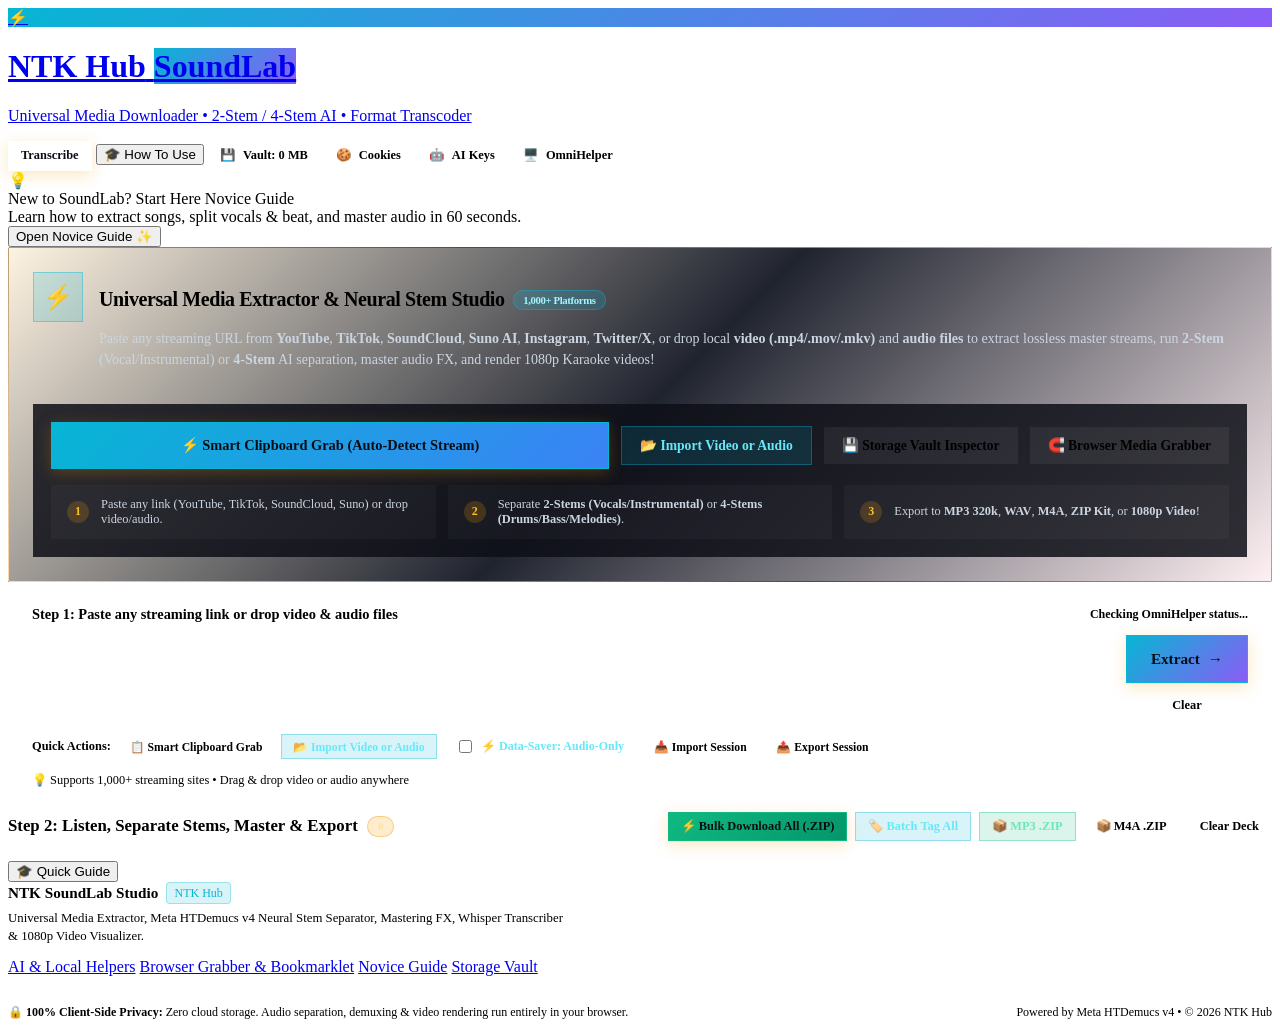
==== commit 1b63d7be: "Release SoundLab 2026.11.16.2 with Browser Media Grabber extension, Universal Bookmarklet, and stric" ====
--- a/working/index.html
+++ b/working/index.html
@@ -21,17 +21,17 @@
   <link href="https://fonts.googleapis.com/css2?family=Inter:wght@400;500;600;700;800;900&family=JetBrains+Mono:wght@400;600;700&family=Montserrat:wght@700;800;900&family=Orbitron:wght@700;900&family=Poppins:wght@700;800&family=Bebas+Neue&family=Playfair+Display:ital,wght@0,600;0,700;1,600&display=swap" rel="stylesheet" />
 
   <!-- Modular CSS System -->
-  <link rel="stylesheet" href="css/style.css?v=2026.11.11.2" />
-  <link rel="stylesheet" href="css/components.css?v=2026.11.11.2" />
-  <link rel="stylesheet" href="css/tutorial.css?v=2026.11.11.2" />
-  <link rel="stylesheet" href="css/player.css?v=2026.11.11.2" />
-  <link rel="stylesheet" href="css/visualizer.css?v=2026.11.11.2" />
-
-  <link rel="stylesheet" href="css/transcribe.css?v=2026.11.11.2" />
+  <link rel="stylesheet" href="css/style.css?v=2026.11.16.2" />
+  <link rel="stylesheet" href="css/components.css?v=2026.11.16.2" />
+  <link rel="stylesheet" href="css/tutorial.css?v=2026.11.16.2" />
+  <link rel="stylesheet" href="css/player.css?v=2026.11.16.2" />
+  <link rel="stylesheet" href="css/visualizer.css?v=2026.11.16.2" />
+
+  <link rel="stylesheet" href="css/transcribe.css?v=2026.11.16.2" />
 
   <!-- Bundled MP3 Encoder (lamejs) + ZIP Packager (JSZip) with CDN fallbacks -->
-  <script src="lib/lame.all.js?v=2026.11.11.2"></script>
-  <script src="lib/jszip.min.js?v=2026.11.11.2"></script>
+  <script src="lib/lame.all.js?v=2026.11.16.2"></script>
+  <script src="lib/jszip.min.js?v=2026.11.16.2"></script>
   <script>
     if (typeof window.lamejs === 'undefined') {
       const s = document.createElement('script');
@@ -46,7 +46,7 @@
   </script>
 
   <!-- Main ES Module Application -->
-  <script type="module" src="js/app.js?v=2026.11.11.2"></script>
+  <script type="module" src="js/app.js?v=2026.11.16.2"></script>
 </head>
 <body>
 
@@ -197,6 +197,15 @@
             >
               <span>💾 Storage Vault Inspector</span>
             </button>
+
+            <button
+              id="btnOpenBrowserGrabber"
+              onclick="document.getElementById('bookmarkletModal').classList.add('open')"
+              class="btn btn-secondary"
+              title="Capture playing audio &amp; video streams from Chrome or Edge into SoundLab Studio"
+            >
+              <span>🧲 Browser Media Grabber</span>
+            </button>
           </div>
 
           <div class="grabber-steps">
@@ -234,7 +243,7 @@
           id="songUrlInput"
           class="url-textarea"
           rows="2"
-          placeholder="Paste YouTube, TikTok, SoundCloud, Suno AI, Instagram, Twitter/X, Vimeo, HLS (.m3u8), or direct MP4/MP3 URLs..."
+          placeholder="Paste YouTube, TikTok, SoundCloud, Suno AI, ACE Music, Flow/Riffusion, Treblo, Audius, Vocaroo, Instagram, X, Vimeo, or direct MP4/MP3/AAC/HLS URLs..."
         ></textarea>
 
         <div class="input-controls">
@@ -2081,26 +2090,43 @@
   <!-- BOOKMARKLET INSTRUCTIONS MODAL                                        -->
   <!-- ===================================================================== -->
   <div id="bookmarkletModal" class="modal-overlay">
-    <div class="modal-content">
+    <div class="modal-content" style="max-width:600px">
       <div class="modal-header">
         <div class="modal-title">
-          <span>🪄</span>
-          <span>1-Click Bookmarklet Setup</span>
+          <span>🧲</span>
+          <span>Browser Media Grabber (Extension &amp; Bookmarklet)</span>
         </div>
         <button data-close-modal class="btn btn-ghost btn-icon">✕</button>
       </div>
 
-      <div style="display:flex;flex-direction:column;gap:1rem;font-size:0.85rem;color:var(--text-secondary)">
-        <p>
-          When hosted on static sites like GitHub Pages or Firebase without the local Python proxy, the Bookmarklet runs directly inside your open <strong>suno.com</strong> tab so CORS never blocks decryption:
-        </p>
-
-        <ol style="padding-left:1.25rem;display:flex;flex-direction:column;gap:0.6rem">
-          <li>Press <kbd style="background:rgba(0,0,0,0.6);padding:2px 6px;border-radius:4px;color:#fde68a">Ctrl+Shift+B</kbd> (or <kbd style="background:rgba(0,0,0,0.6);padding:2px 6px;border-radius:4px;color:#fde68a">Cmd+Shift+B</kbd> on Mac) to show your browser Bookmarks Bar.</li>
-          <li>Drag the orange <strong>Grab Song & Launch Studio</strong> button onto your bookmarks bar.</li>
-          <li>Open any <strong>suno.com/song/...</strong> page and click the bookmark!</li>
-          <li>Download the decrypted M4A/WAV immediately, or drop the file into this Studio for <strong>4-Track Neural HTDemucs Stems</strong>, <strong>Mastering FX</strong>, and <strong>Karaoke Video</strong>!</li>
-        </ol>
+      <div style="display:flex;flex-direction:column;gap:1rem;font-size:0.84rem;color:var(--text-secondary)">
+        <div style="padding:0.85rem;border-radius:10px;background:rgba(6,182,212,0.08);border:1px solid rgba(6,182,212,0.28)">
+          <div style="display:flex;justify-content:space-between;align-items:center;gap:0.5rem;flex-wrap:wrap;margin-bottom:0.5rem">
+            <strong style="color:#67e8f9;font-size:0.9rem">1. Chrome / Edge Media Grabber Extension (Recommended)</strong>
+            <span id="extInstalledBadge" style="font-size:0.72rem;font-weight:700;padding:0.18rem 0.55rem;border-radius:999px;background:rgba(255,255,255,0.06);border:1px solid rgba(148,163,184,0.3);color:#cbd5e1">Not detected in this tab yet</span>
+          </div>
+          <p style="margin-bottom:0.65rem">
+            Sites like <strong>Audiomack</strong> use signed OAuth sessions and in-memory players that server extractors cannot fetch directly. When you play a song or video in Chrome or Edge, our Manifest V3 extension captures the playing media stream directly from the browser network tab and sends it straight into <strong>NTK SoundLab Studio</strong>.
+          </p>
+          <ol style="padding-left:1.2rem;display:flex;flex-direction:column;gap:0.35rem;margin-bottom:0.75rem">
+            <li>Download <a href="https://github.com/appdevmanwill/NTK-SoundLab-Studio/releases/download/v2026.11.16.2/NTKSoundLab-Browser-Grabber-2026.11.16.2.zip" target="_blank" rel="noopener" style="color:#67e8f9;text-decoration:underline">NTKSoundLab-Browser-Grabber.zip</a> and unzip it (or use the repository's <code>extension/</code> folder).</li>
+            <li>Open <code>chrome://extensions</code> (or <code>edge://extensions</code>) and enable <strong>Developer mode</strong>.</li>
+            <li>Click <strong>Load unpacked</strong> and select the unzipped folder. Play any track, click the extension icon, and choose <strong>⚡ Send to SoundLab</strong>!</li>
+          </ol>
+        </div>
+
+        <div style="padding:0.85rem;border-radius:10px;background:rgba(245,158,11,0.07);border:1px solid rgba(245,158,11,0.25)">
+          <div style="display:flex;justify-content:space-between;align-items:center;gap:0.5rem;flex-wrap:wrap;margin-bottom:0.5rem">
+            <strong style="color:#fde68a;font-size:0.9rem">2. 1-Click Universal Stream Bookmarklet (Zero Install)</strong>
+            <a id="sunoMagicBookmarklet" href="#" onclick="event.preventDefault(); alert('Drag this button onto your Bookmarks Bar (Ctrl+Shift+B), then click it on Suno AI or any open audio/video webpage!');" class="btn btn-primary btn-sm" style="background:linear-gradient(135deg,#f59e0b,#ef4444);border-color:#f59e0b;color:#0f172a;font-weight:800">
+              ⚡ Grab Stream &amp; Launch Studio
+            </a>
+          </div>
+          <ol style="padding-left:1.2rem;display:flex;flex-direction:column;gap:0.35rem">
+            <li>Press <kbd style="background:rgba(0,0,0,0.6);padding:2px 6px;border-radius:4px;color:#fde68a">Ctrl+Shift+B</kbd> to show your bookmarks bar and drag the orange button above onto it.</li>
+            <li>Click the bookmark on any <strong>suno.com/song/...</strong> page (for instant DRM decryption) or any open HTML5 audio/video page to grab exposed streams directly into Studio.</li>
+          </ol>
+        </div>
       </div>
 
       <div style="display:flex;justify-content:flex-end">
@@ -3181,7 +3207,7 @@
 
         <div class="footer-links">
           <a href="#" onclick="event.preventDefault(); app.openHelperModal()">AI &amp; Local Helpers</a>
-          <a href="#" onclick="event.preventDefault(); document.getElementById('bookmarkletModal').classList.add('open')">Stream Bookmarklet</a>
+          <a href="#" onclick="event.preventDefault(); document.getElementById('bookmarkletModal').classList.add('open')">Browser Grabber &amp; Bookmarklet</a>
           <a href="#" onclick="event.preventDefault(); app.openTutorialModal(0)">Novice Guide</a>
           <a href="#" onclick="event.preventDefault(); app.openVaultModal()">Storage Vault</a>
         </div>
